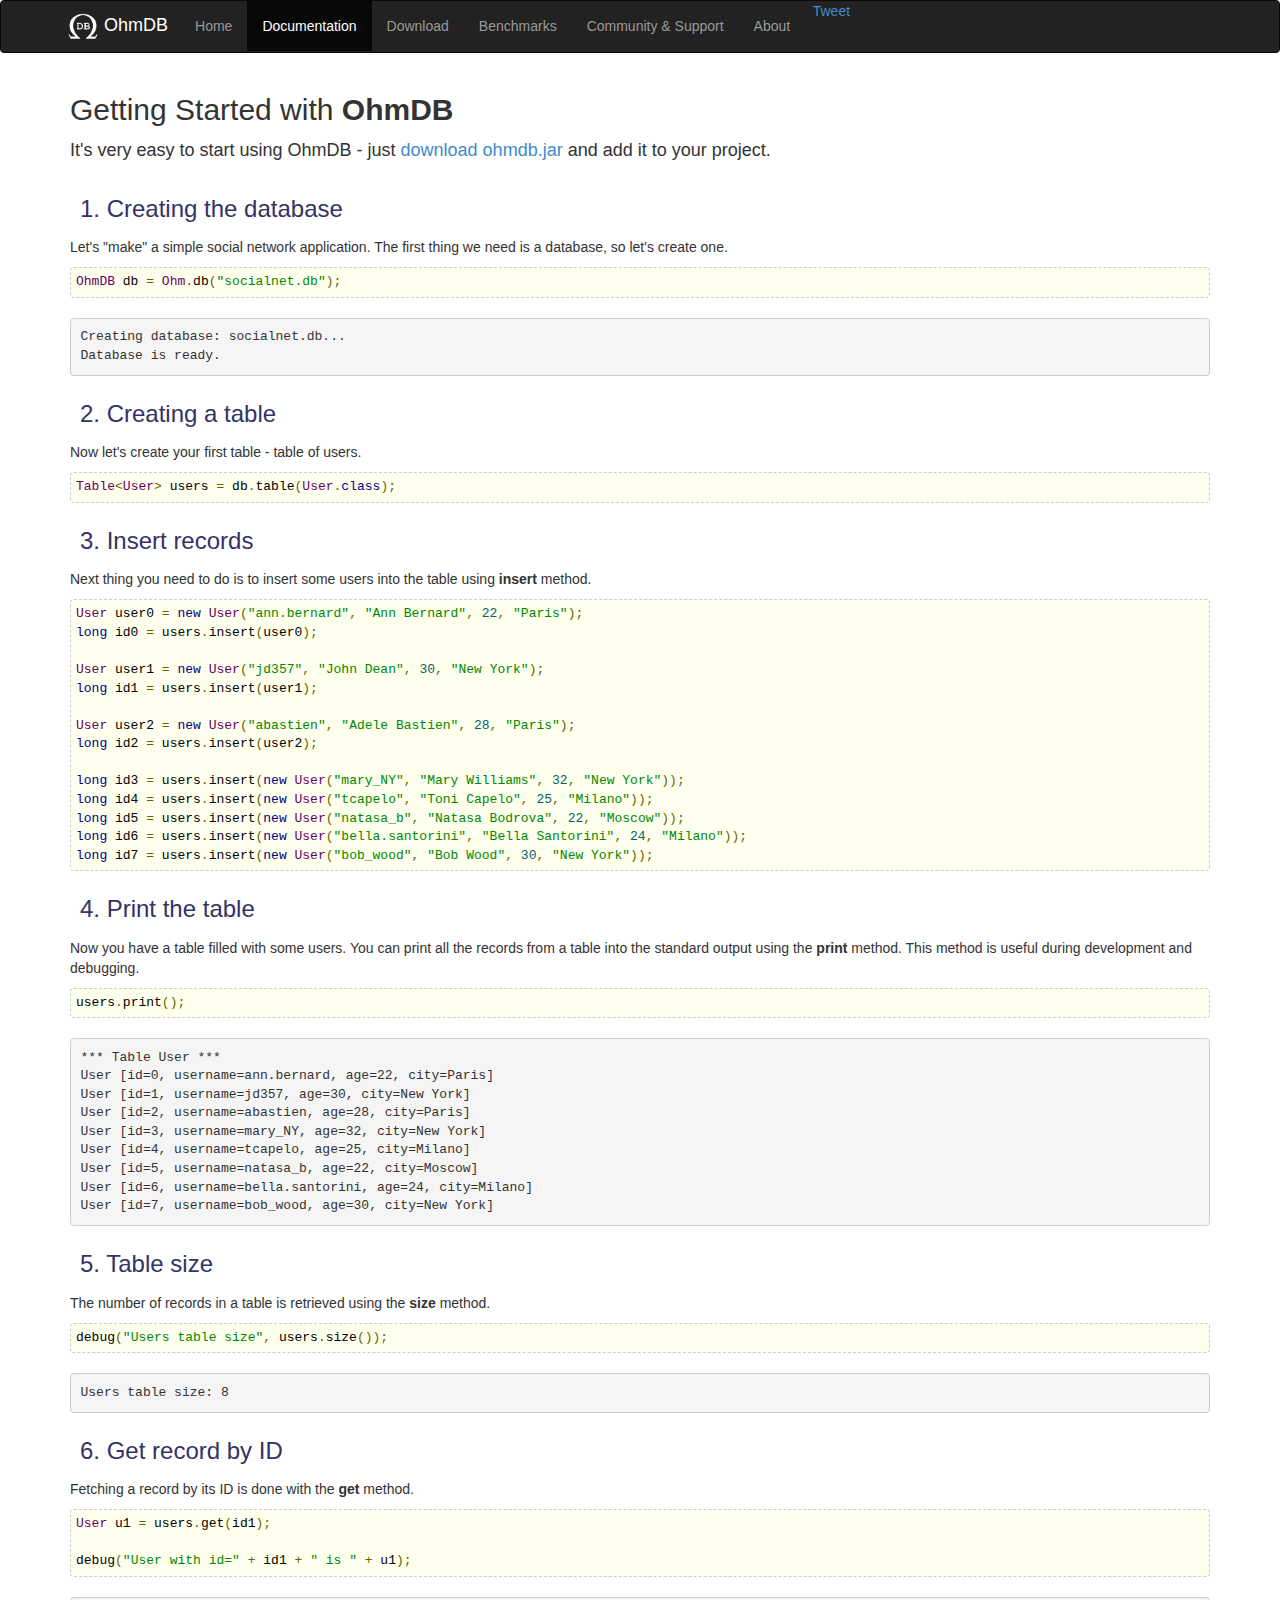
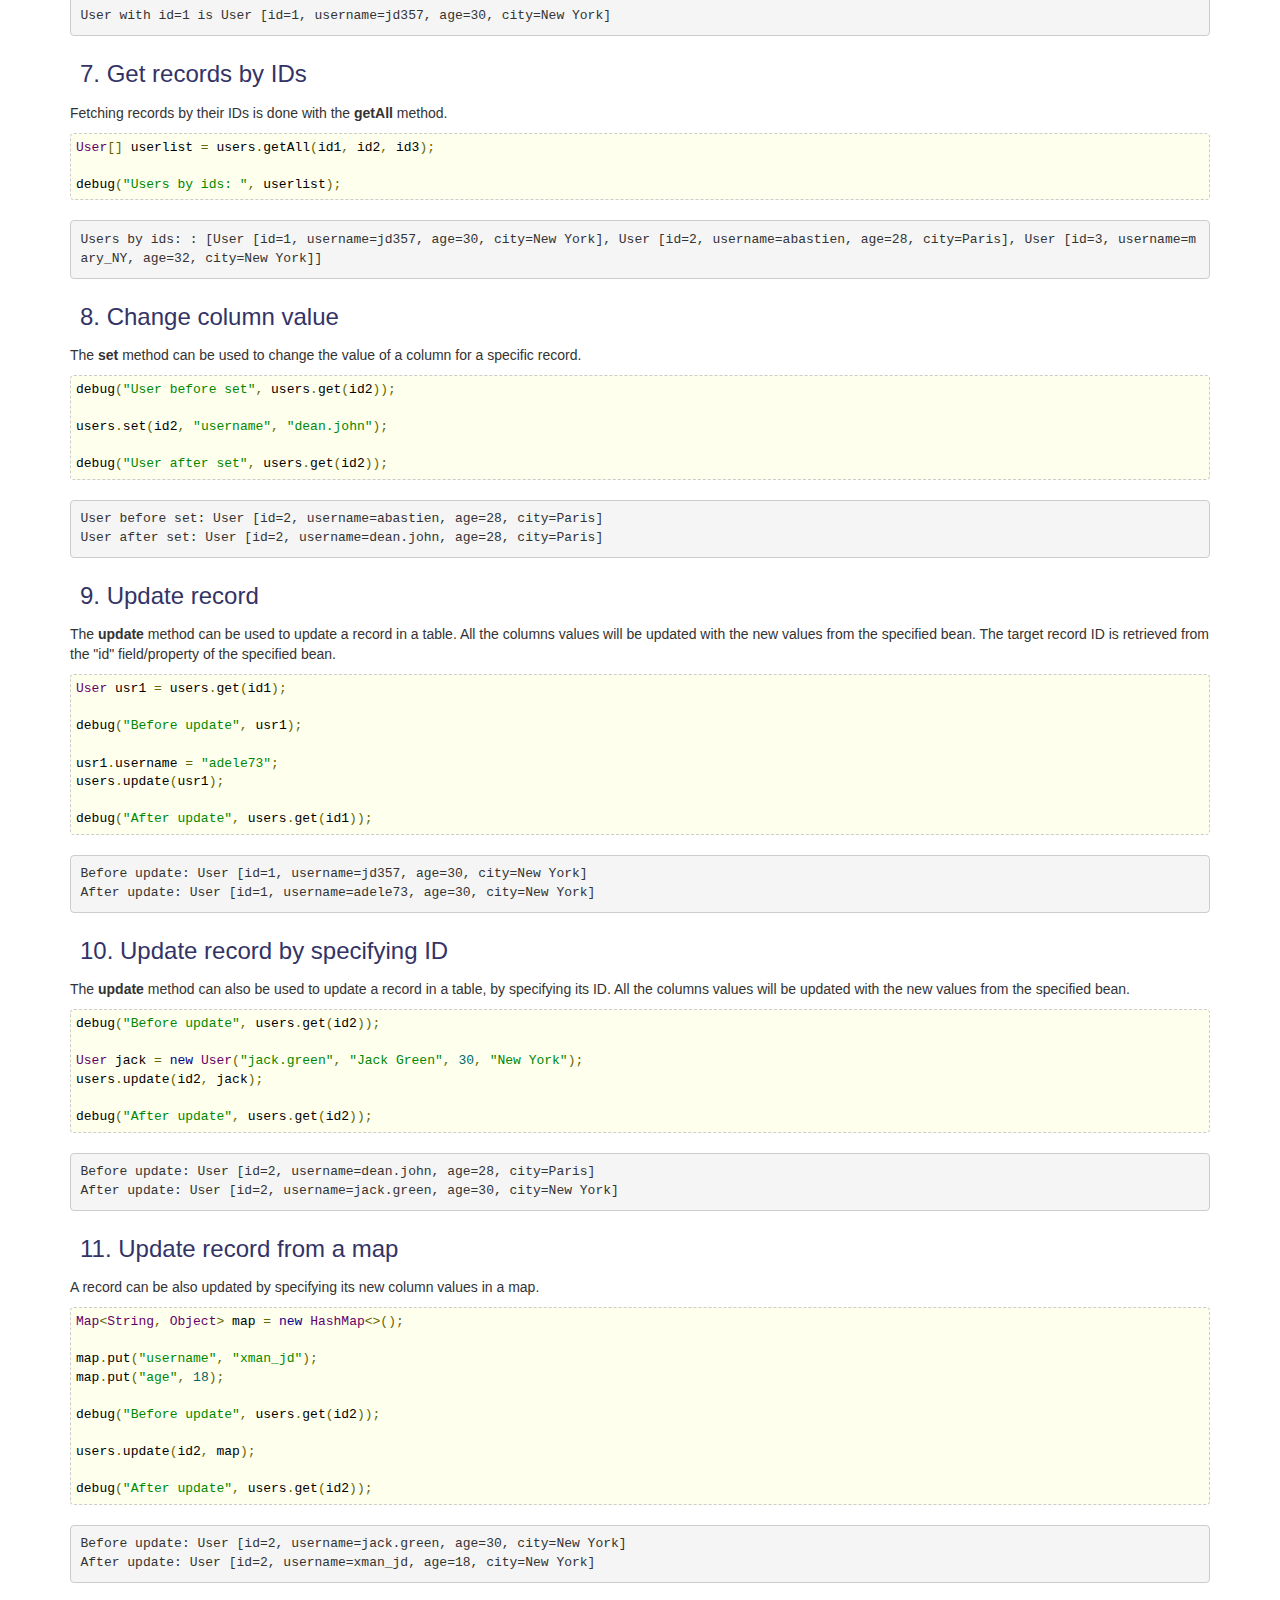
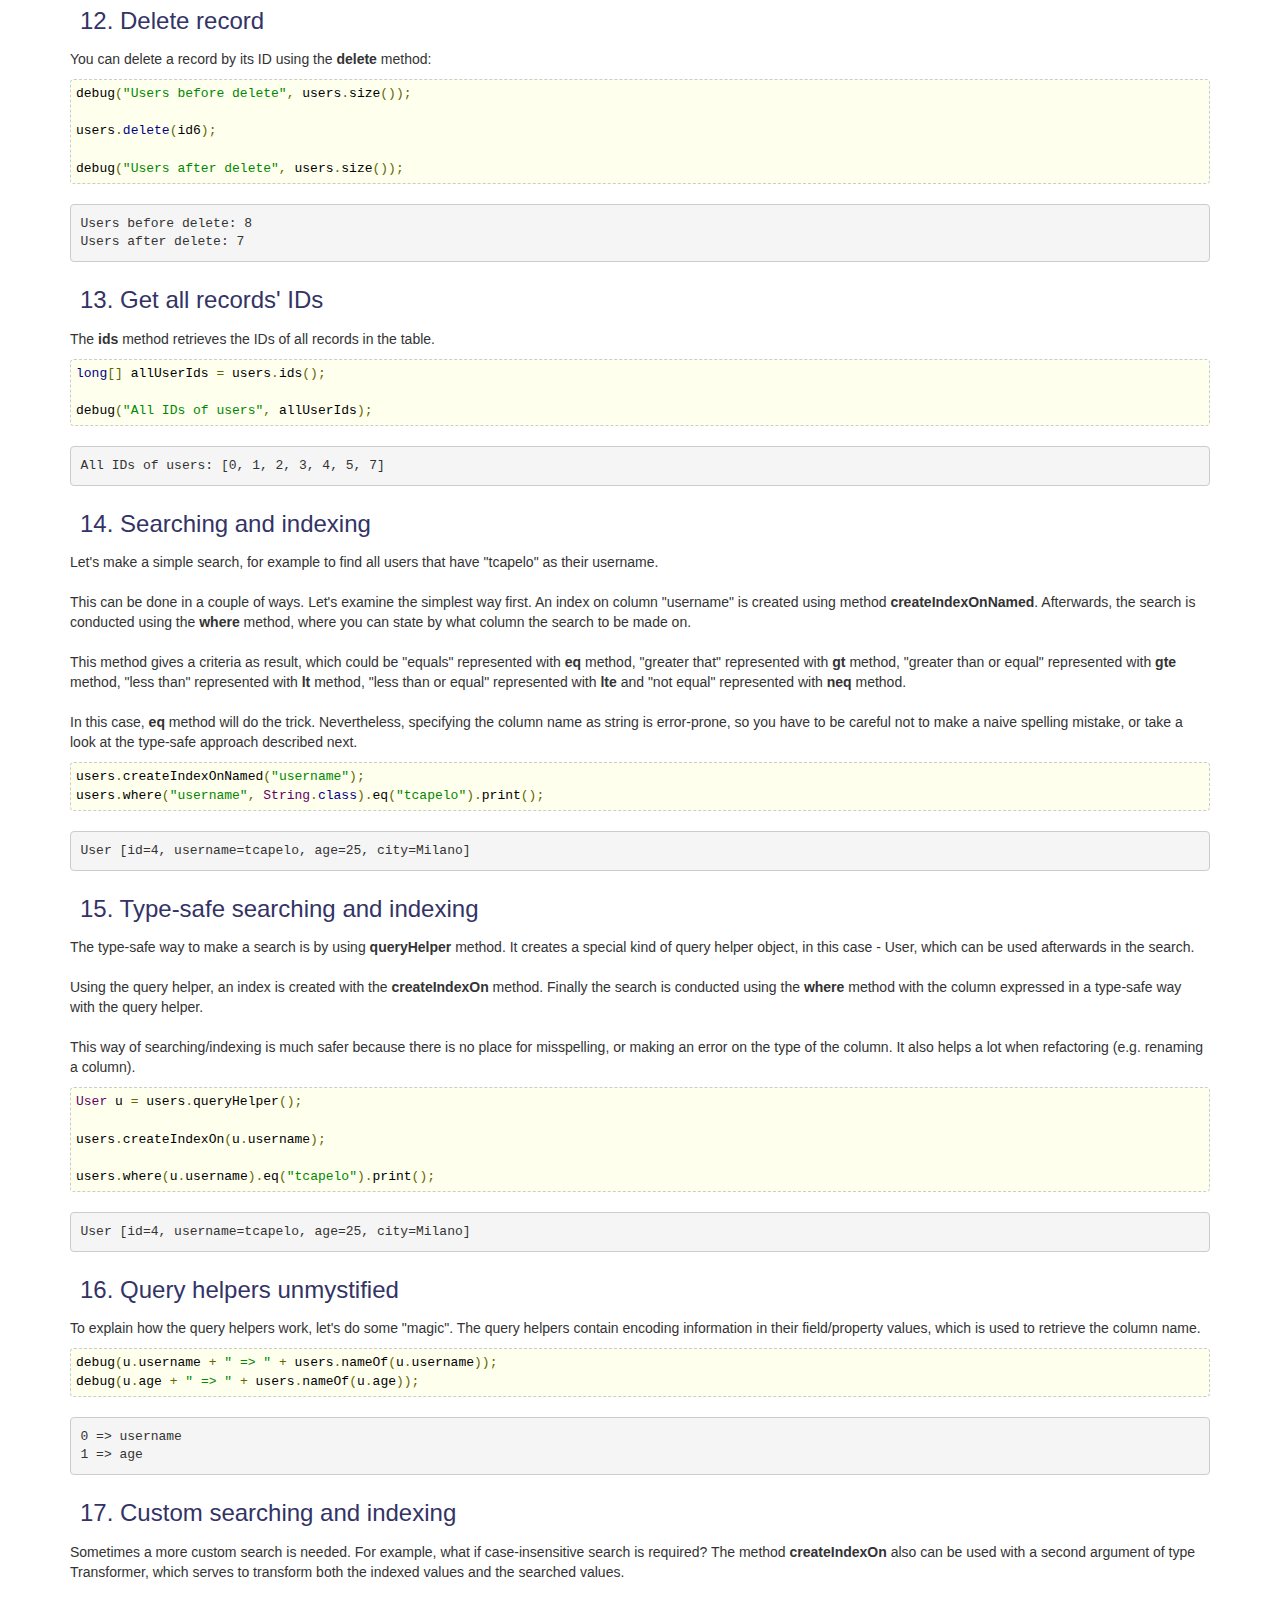
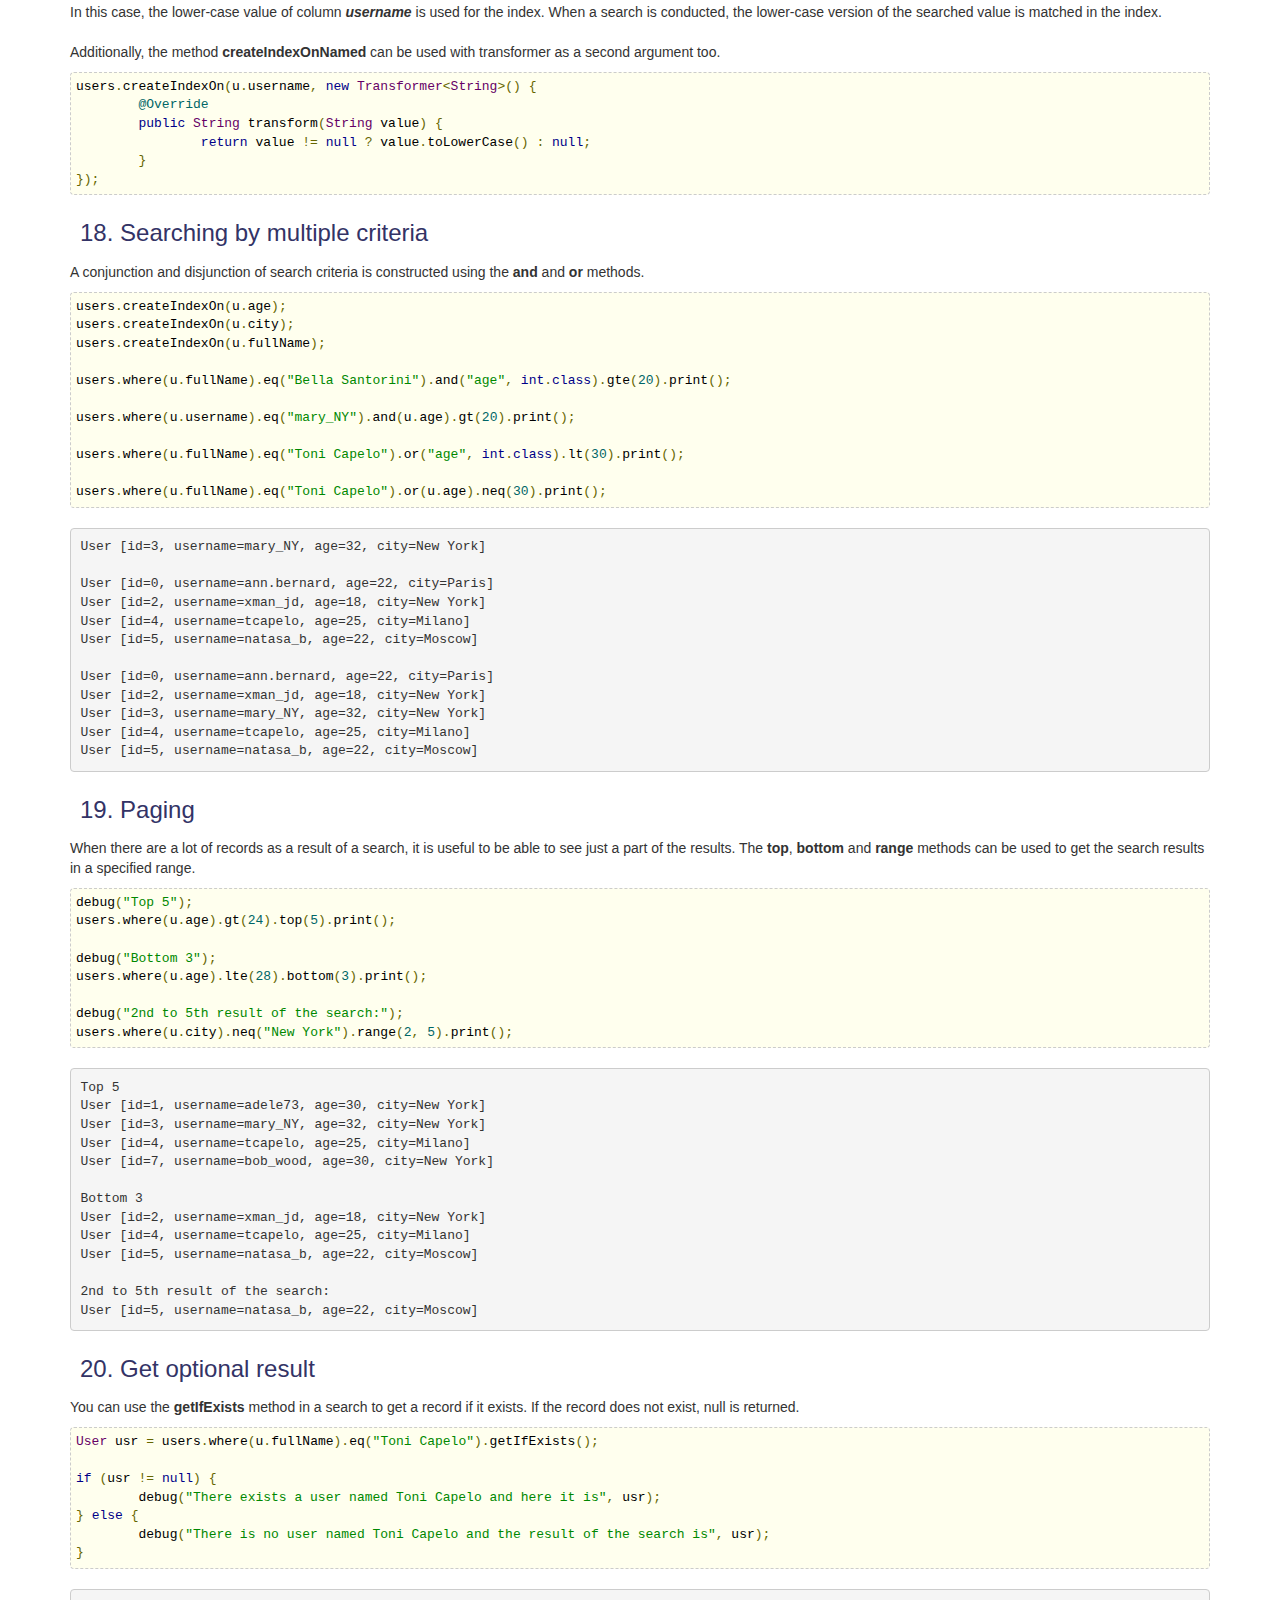
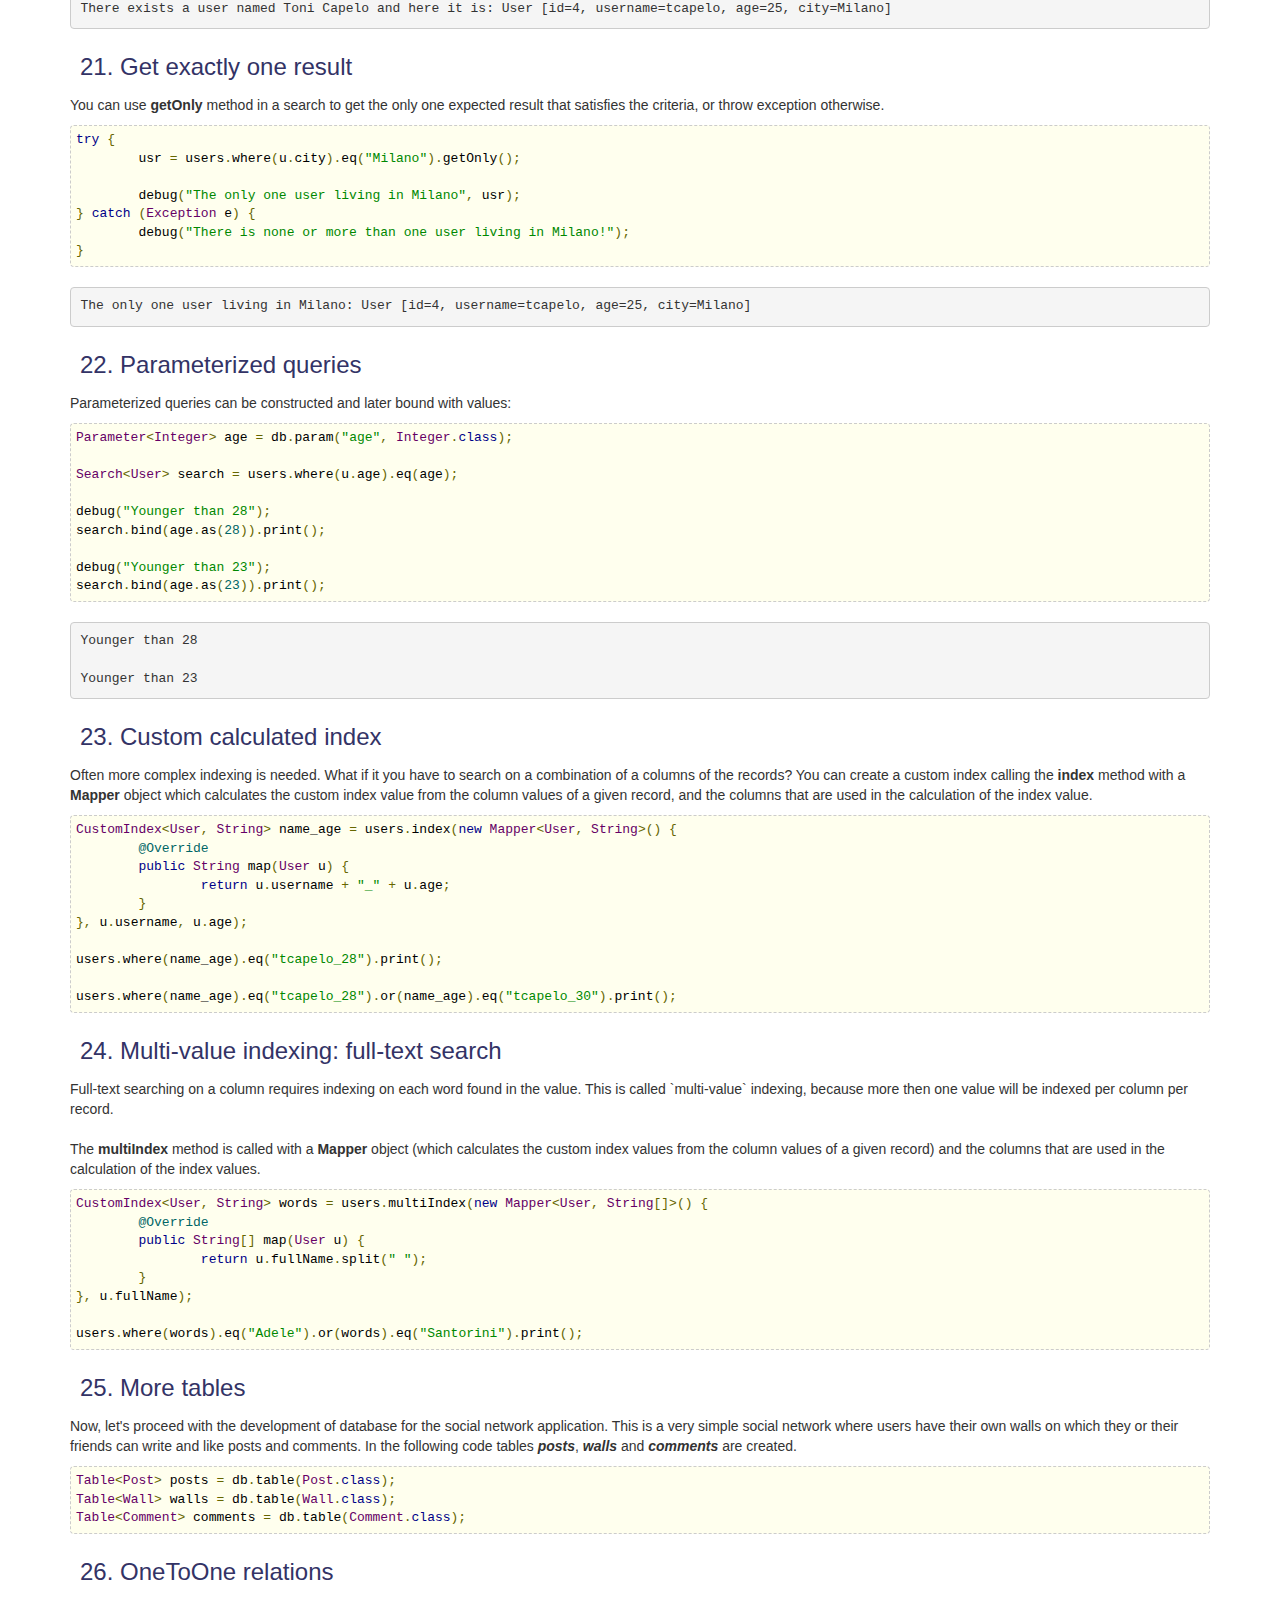
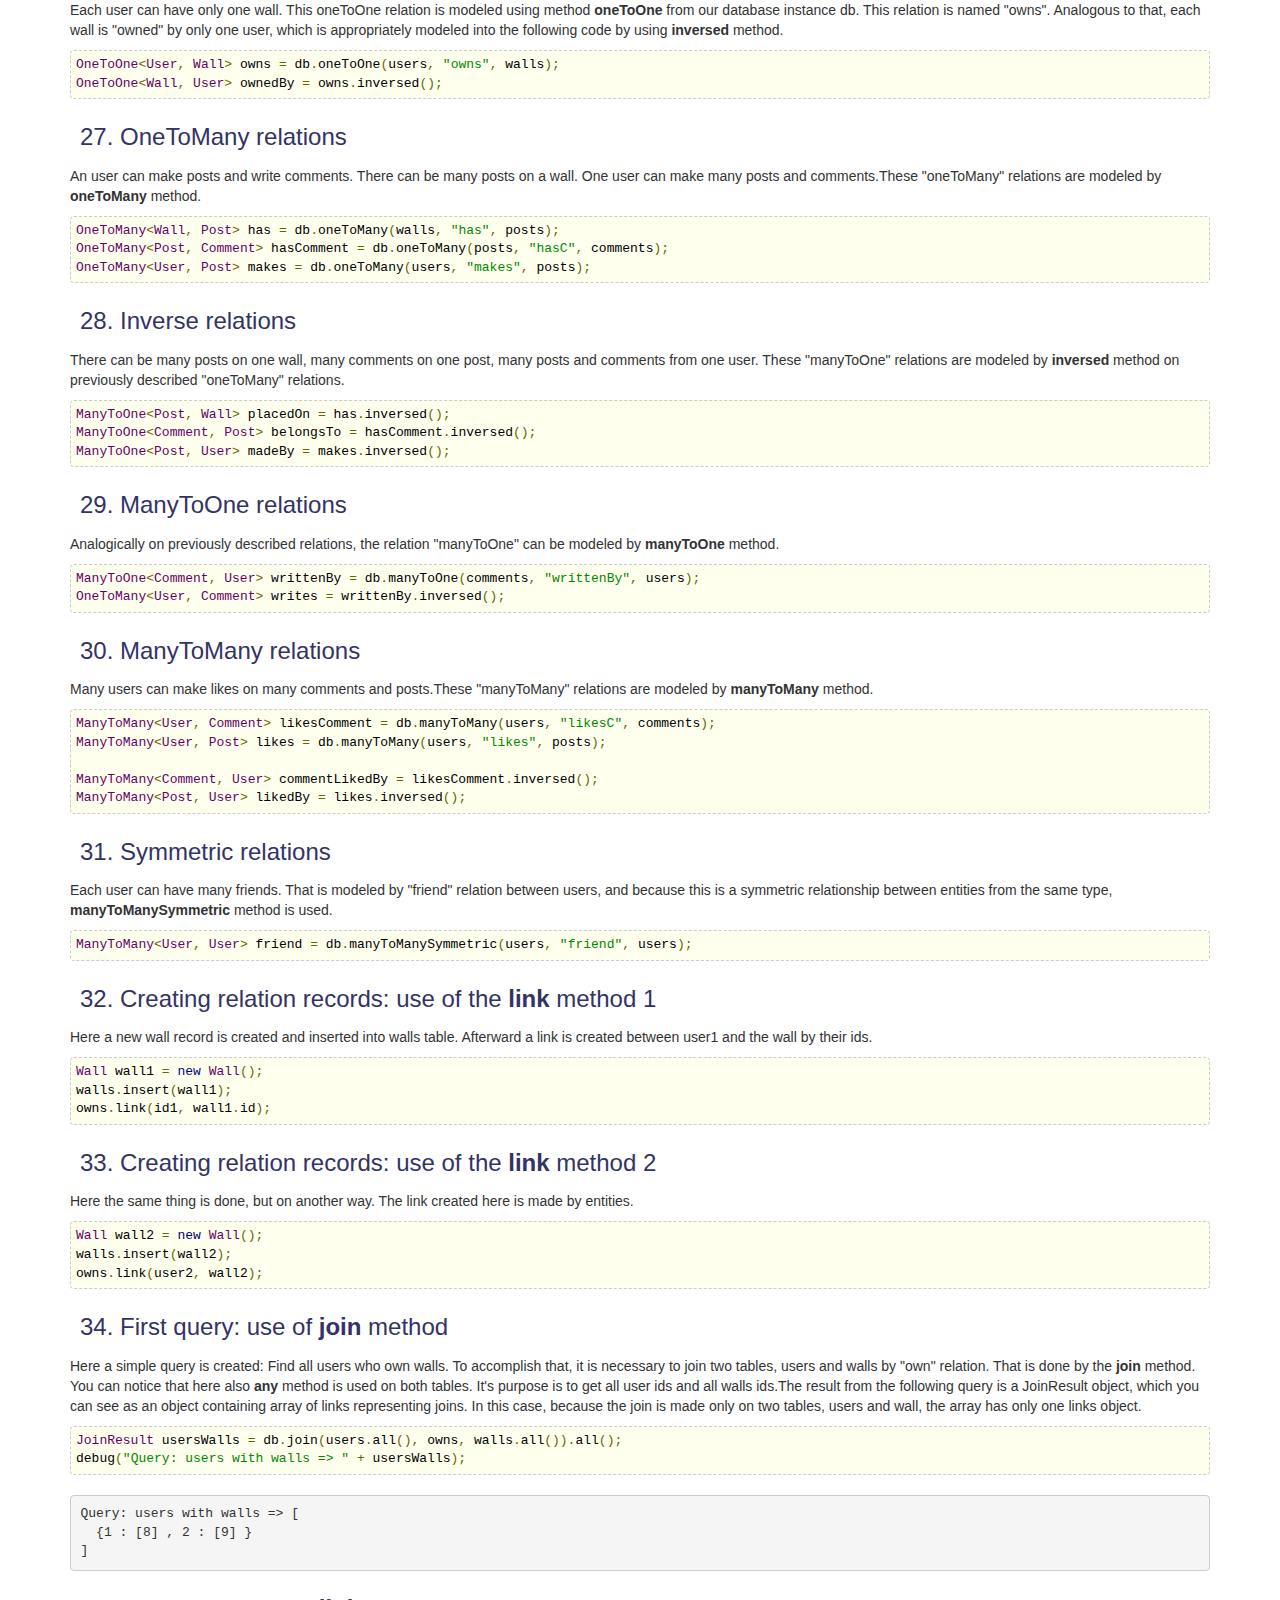
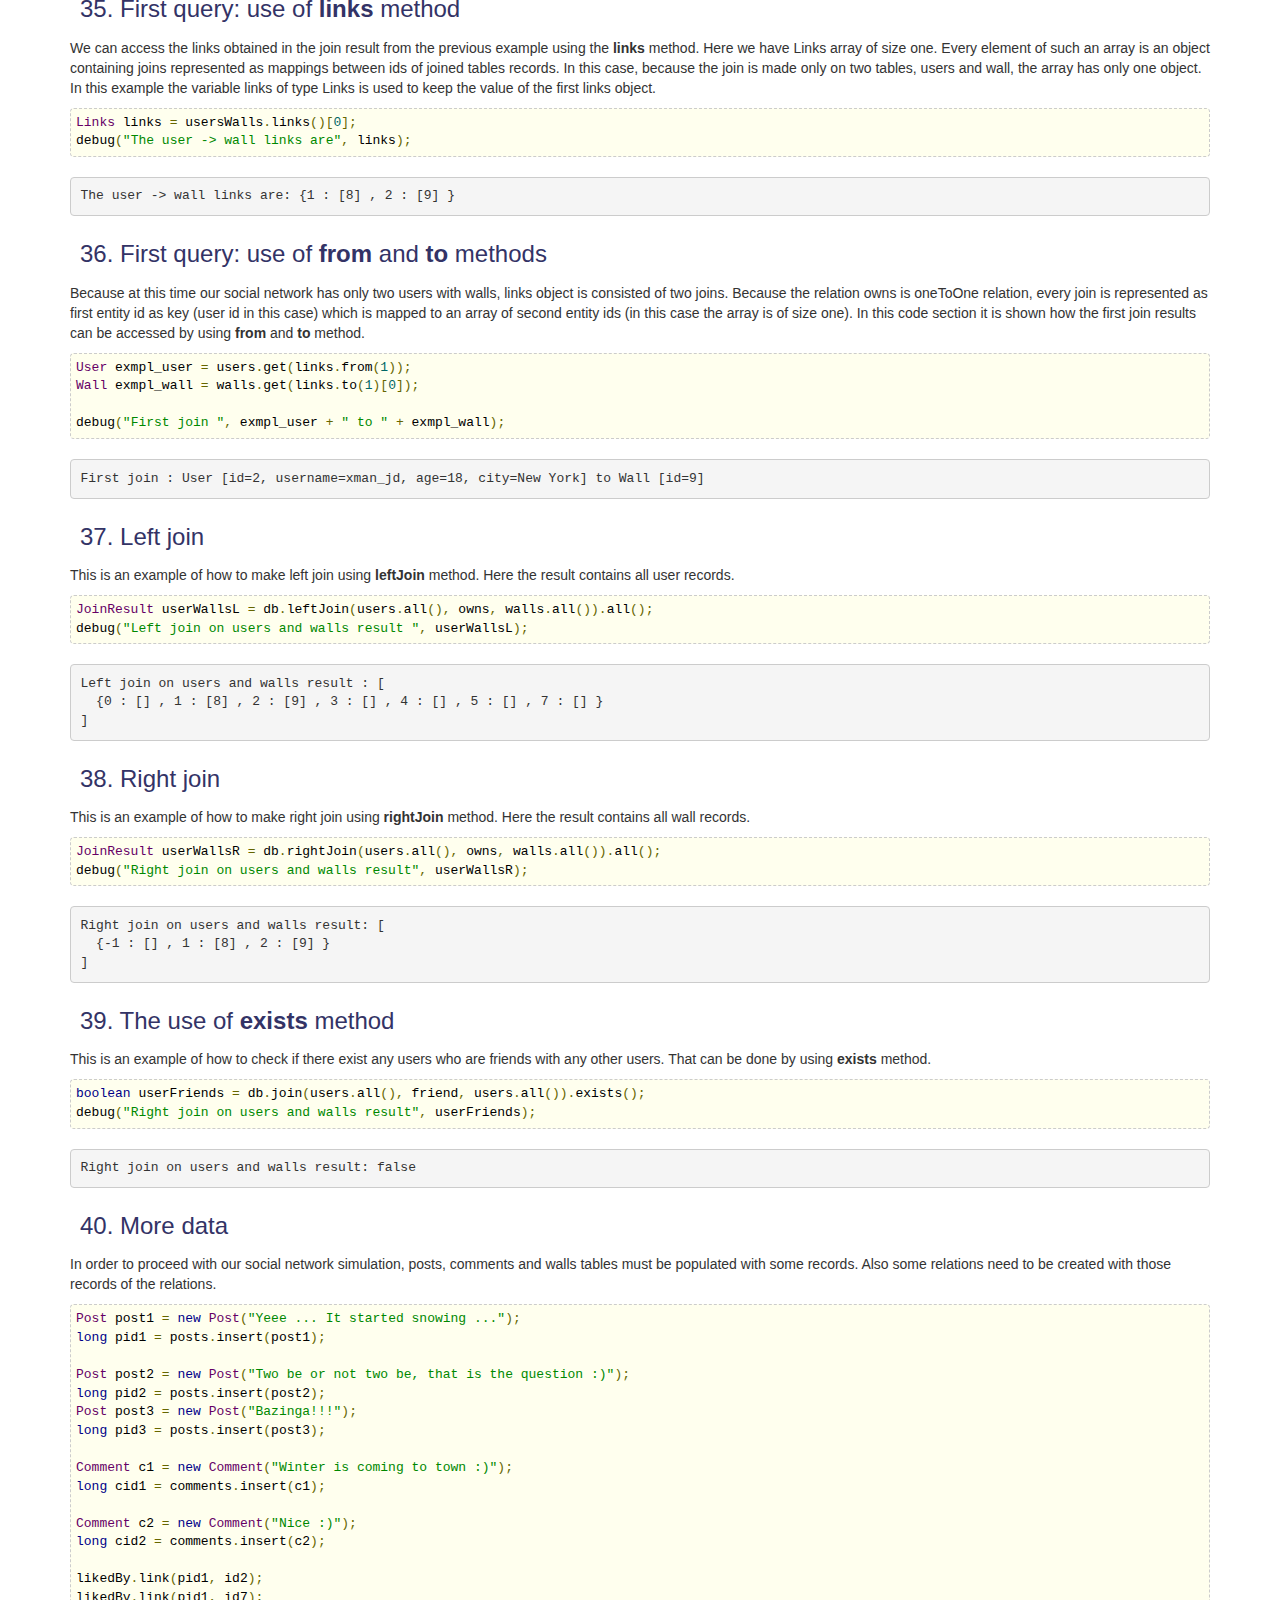
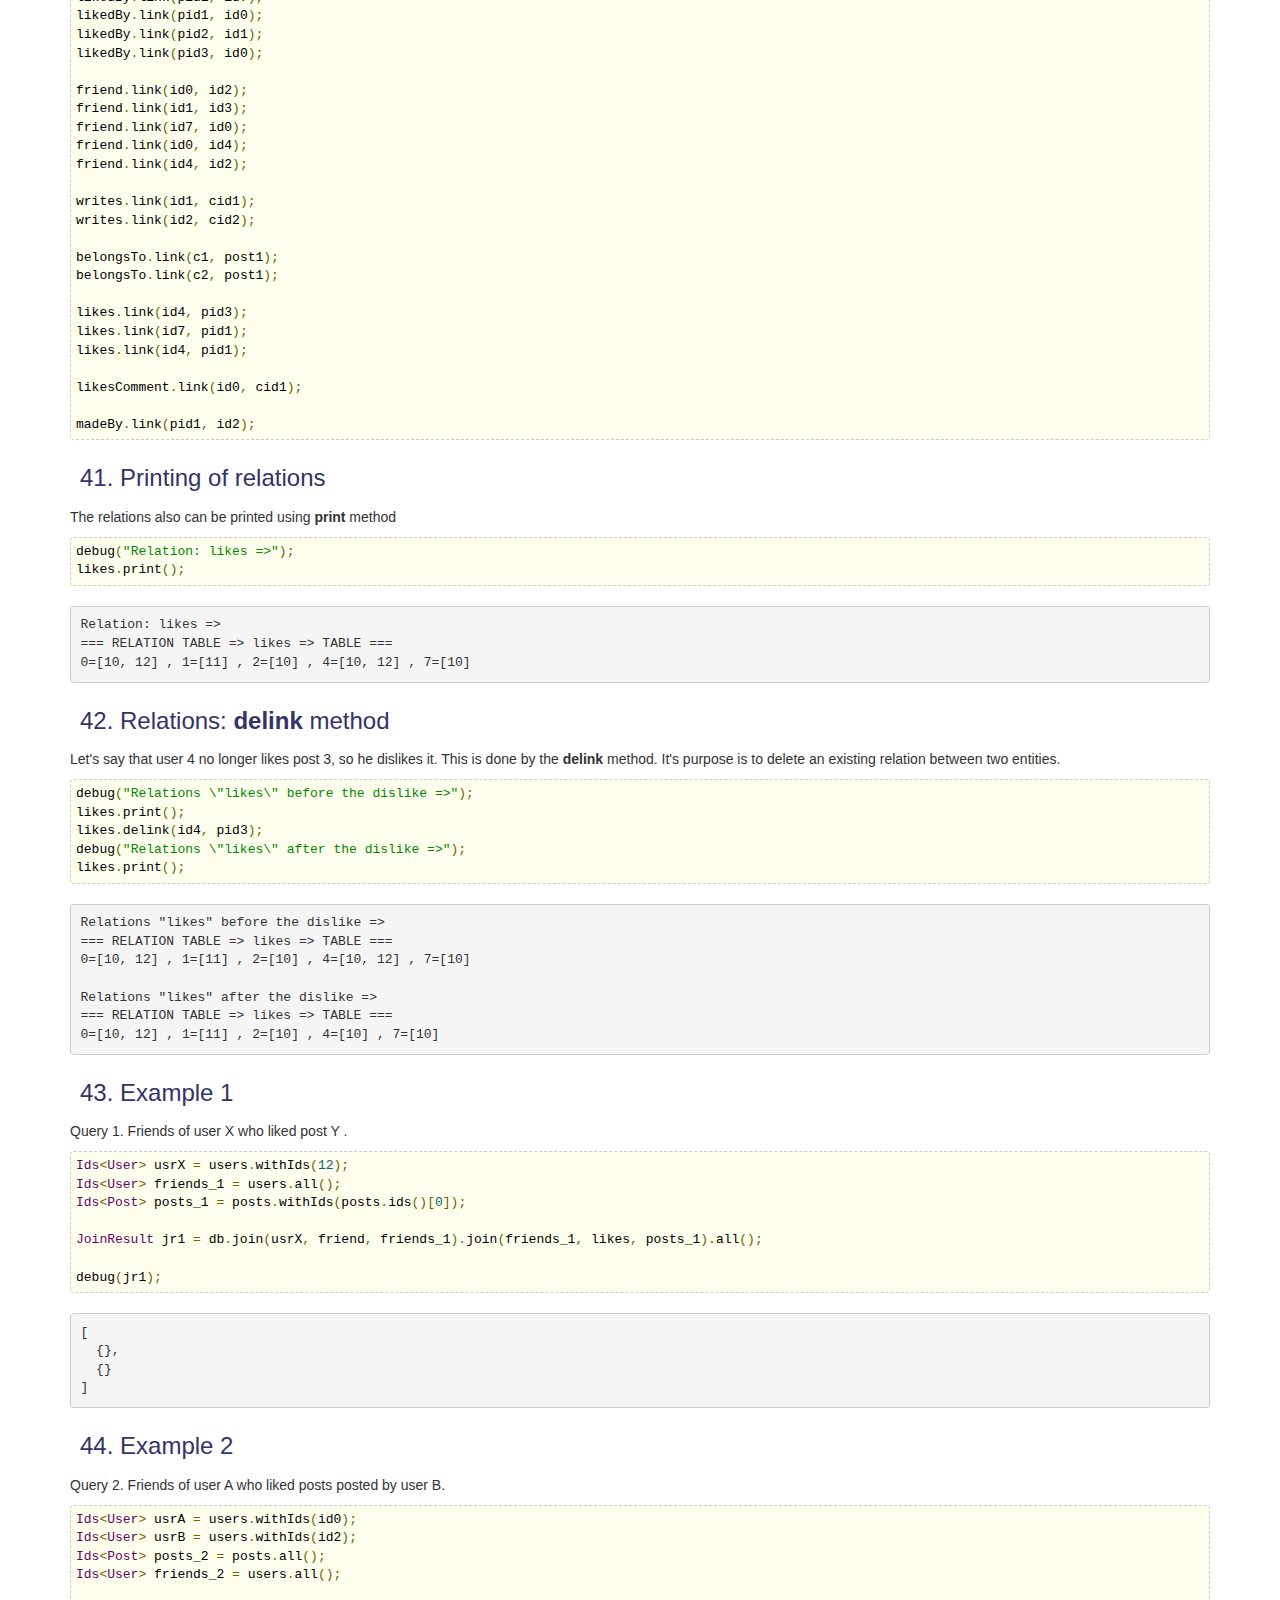
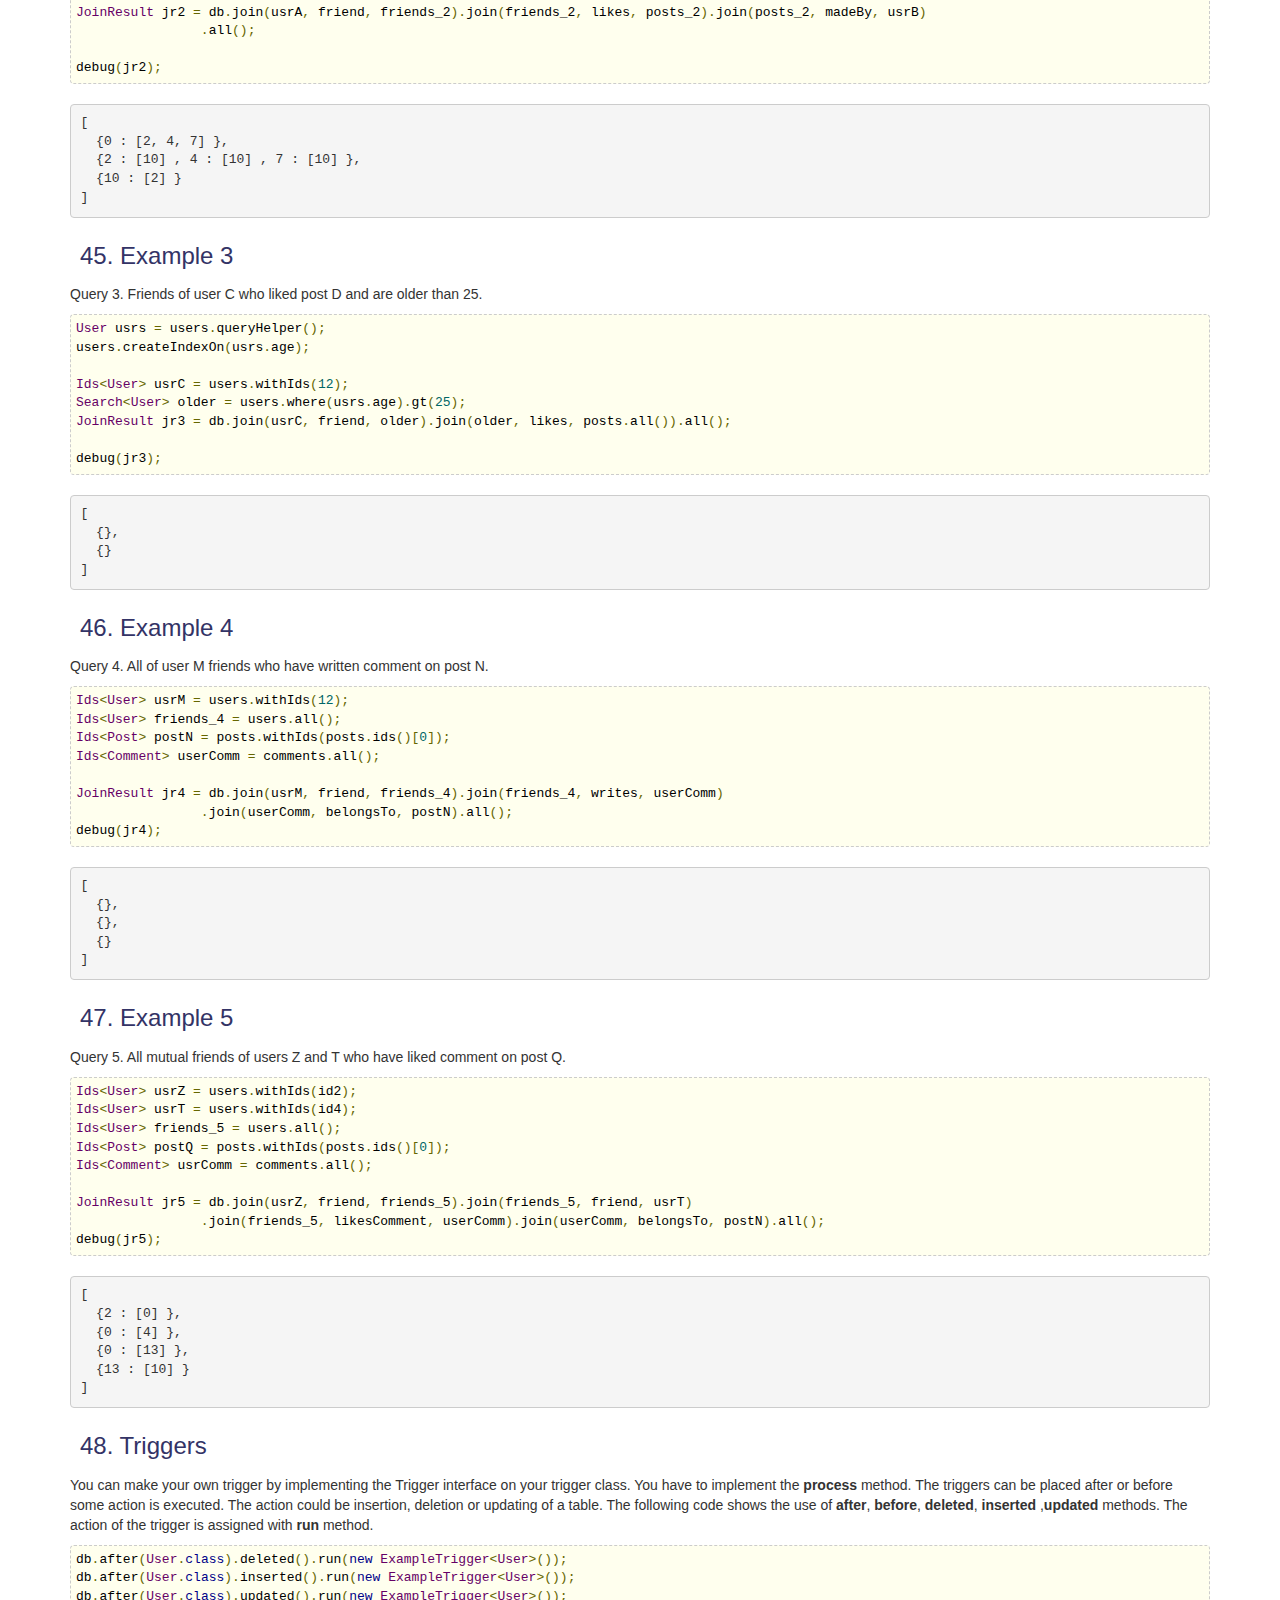
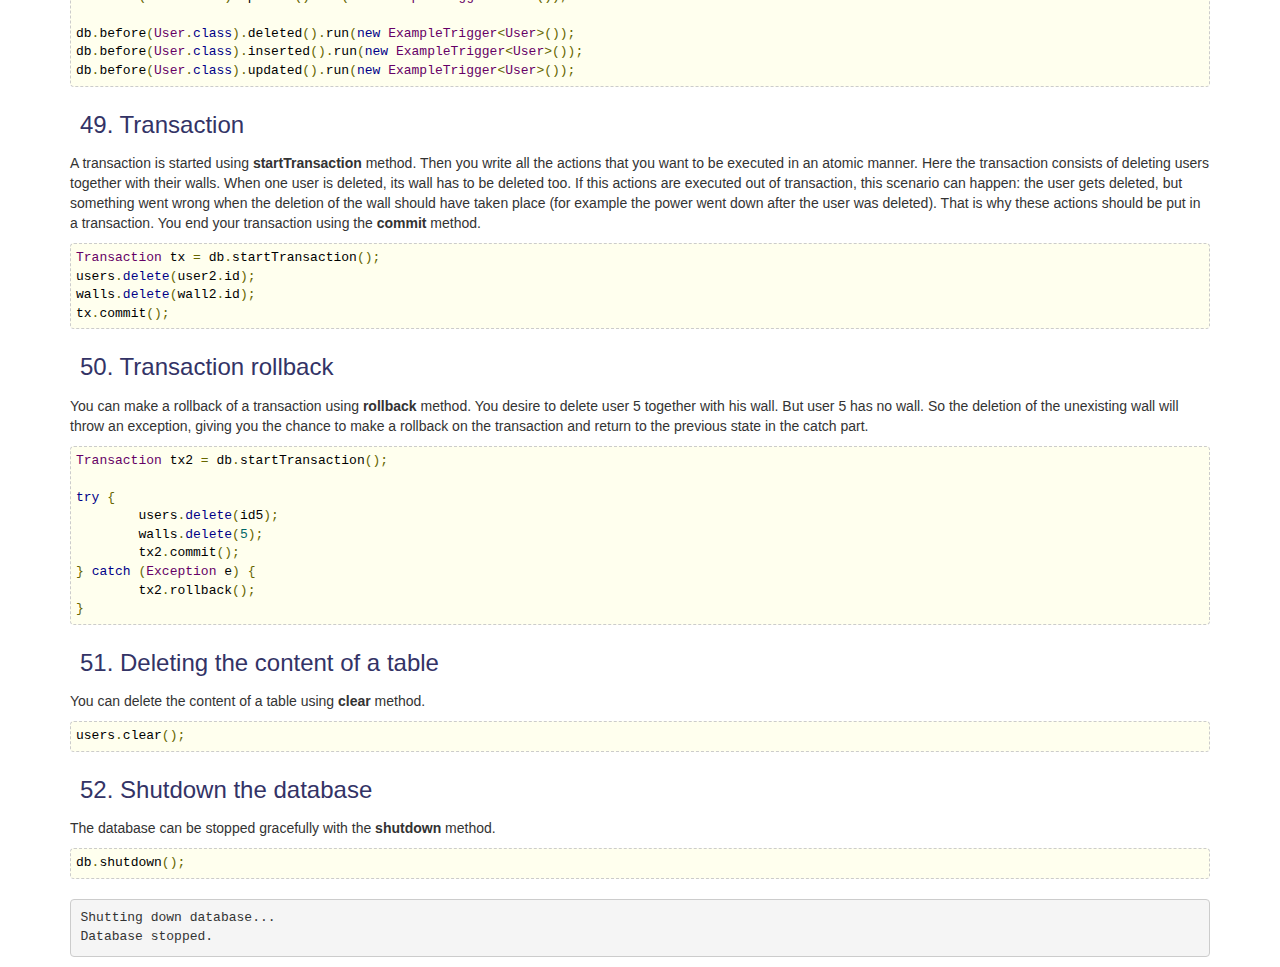
==== documentation.html @ 15402532 "Initial site." ====
<!DOCTYPE html>
<html lang="en">
<head>
<meta http-equiv="content-type" content="text/html; charset=UTF-8">
<meta charset="utf-8">
<title>OhmDB - The Irresistible Database for Java Combining Great RDBMS and NoSQL Features</title>
<meta name="viewport" content="width=device-width, initial-scale=1.0">
<meta name="description" content="">
<meta name="author" content="">

<style>
@import "bootstrap.min.css";

@import "prettify.css";

@import "ohmdb.css";
</style>

<script type="text/javascript" src="prettify.js"></script>
<script src="https://ajax.googleapis.com/ajax/libs/jquery/1.8.2/jquery.min.js"></script>
<script type="text/javascript" charset="utf-8" src="bootstrap3.min.js"></script>
<script type="text/javascript" src="https://apis.google.com/js/plusone.js"></script>
<script type="text/javascript" src="ohmdb.js"></script>
<script src="//platform.linkedin.com/in.js" type="text/javascript">
	lang: en_US
</script>

</head>

<body onload="prettyPrint();">

	<nav class="navbar navbar-inverse" role="navigation">
		<div class="container">
			<div class="navbar-header">
				<a id="title" class="navbar-brand" href="/">
					<img src="ohmdb.png" width="32" />
					<span> OhmDB</span>
				</a>
				<ul class="nav navbar-nav">
					<li>
						<a href="/">Home</a>
					</li>
					<li class="active">
						<a href="documentation.html">Documentation</a>
					</li>
					<li>
						<a href="download.html">Download</a>
					</li>
					<li>
						<a href="benchmarks.html">Benchmarks</a>
					</li>
					<li>
						<a href="community.html">Community &amp; Support</a>
					</li>
					<li>
						<a href="about.html">About</a>
					</li>
				</ul>

				&nbsp;
				<a href="https://twitter.com/share" class="twitter-share-button navbar-btn" data-url="http://www.ohmdb.com"
					data-text="OhmDB - The Irresistible #Database for #Java Combining Great #RDBMS and #NoSQL Features"
					data-size="small"
				>Tweet</a>
				<span class="g-plusone" data-size="medium"></span>
				<script type="IN/Share" data-url="http://www.ohmdb.com" data-counter="right"></script>

			</div>
		</div>
	</nav>
	<div class="container">

		<div class="row">

			<div class="col-md-12">
				<h2 id="tut_subtitle">
					Getting Started with
					<span class="ohmdb">OhmDB</span>
				</h2>
			</div>

		</div>

		<div class="row">
			<div class="col-md-12">
				<h4>
					It's very easy to start using OhmDB - just
					<a href="download.html">download ohmdb.jar</a>
					and add it to your project.
				</h4>
			</div>
		</div>

		<div class="row">
			<div class="col-md-12">
			
<h3 class="tut_title">1. Creating the database</h3>
<p><span class="tut_desc">Let's "make" a simple social network application. The first thing we need is a database, so let's create one.</span></p>
<pre class="prettyprint eg_code lang-java">
OhmDB db = Ohm.db(&quot;socialnet.db&quot;);
</pre>
<pre>Creating database: socialnet.db...
Database is ready.</pre>

<h3 class="tut_title">2. Creating a table</h3>
<p><span class="tut_desc">Now let's create your first table - table of users.</span></p>
<pre class="prettyprint eg_code lang-java">
Table&lt;User&gt; users = db.table(User.class);
</pre>


<h3 class="tut_title">3. Insert records</h3>
<p><span class="tut_desc">Next thing you need to do is to insert some users into the table using <span class="methodref">insert</span> method.</span></p>
<pre class="prettyprint eg_code lang-java">
User user0 = new User(&quot;ann.bernard&quot;, &quot;Ann Bernard&quot;, 22, &quot;Paris&quot;);
long id0 = users.insert(user0);

User user1 = new User(&quot;jd357&quot;, &quot;John Dean&quot;, 30, &quot;New York&quot;);
long id1 = users.insert(user1);

User user2 = new User(&quot;abastien&quot;, &quot;Adele Bastien&quot;, 28, &quot;Paris&quot;);
long id2 = users.insert(user2);

long id3 = users.insert(new User(&quot;mary_NY&quot;, &quot;Mary Williams&quot;, 32, &quot;New York&quot;));
long id4 = users.insert(new User(&quot;tcapelo&quot;, &quot;Toni Capelo&quot;, 25, &quot;Milano&quot;));
long id5 = users.insert(new User(&quot;natasa_b&quot;, &quot;Natasa Bodrova&quot;, 22, &quot;Moscow&quot;));
long id6 = users.insert(new User(&quot;bella.santorini&quot;, &quot;Bella Santorini&quot;, 24, &quot;Milano&quot;));
long id7 = users.insert(new User(&quot;bob_wood&quot;, &quot;Bob Wood&quot;, 30, &quot;New York&quot;));
</pre>


<h3 class="tut_title">4. Print the table</h3>
<p><span class="tut_desc">Now you have a table filled with some users. You can print all the records from a table into the standard output using the <span class="methodref">print</span> method. This method is useful during development and debugging.</span></p>
<pre class="prettyprint eg_code lang-java">
users.print();
</pre>
<pre>*** Table User ***
User [id=0, username=ann.bernard, age=22, city=Paris]
User [id=1, username=jd357, age=30, city=New York]
User [id=2, username=abastien, age=28, city=Paris]
User [id=3, username=mary_NY, age=32, city=New York]
User [id=4, username=tcapelo, age=25, city=Milano]
User [id=5, username=natasa_b, age=22, city=Moscow]
User [id=6, username=bella.santorini, age=24, city=Milano]
User [id=7, username=bob_wood, age=30, city=New York]</pre>

<h3 class="tut_title">5. Table size</h3>
<p><span class="tut_desc">The number of records in a table is retrieved using the <span class="methodref">size</span> method.</span></p>
<pre class="prettyprint eg_code lang-java">
debug(&quot;Users table size&quot;, users.size());
</pre>
<pre>Users table size: 8</pre>

<h3 class="tut_title">6. Get record by ID</h3>
<p><span class="tut_desc">Fetching a record by its ID is done with the <span class="methodref">get</span> method.</span></p>
<pre class="prettyprint eg_code lang-java">
User u1 = users.get(id1);

debug(&quot;User with id=&quot; + id1 + &quot; is &quot; + u1);
</pre>
<pre>User with id=1 is User [id=1, username=jd357, age=30, city=New York]</pre>

<h3 class="tut_title">7. Get records by IDs</h3>
<p><span class="tut_desc">Fetching records by their IDs is done with the <span class="methodref">getAll</span> method.</span></p>
<pre class="prettyprint eg_code lang-java">
User[] userlist = users.getAll(id1, id2, id3);

debug(&quot;Users by ids: &quot;, userlist);
</pre>
<pre>Users by ids: : [User [id=1, username=jd357, age=30, city=New York], User [id=2, username=abastien, age=28, city=Paris], User [id=3, username=mary_NY, age=32, city=New York]]</pre>

<h3 class="tut_title">8. Change column value</h3>
<p><span class="tut_desc">The <span class="methodref">set</span> method can be used to change the value of a column for a specific record.</span></p>
<pre class="prettyprint eg_code lang-java">
debug(&quot;User before set&quot;, users.get(id2));

users.set(id2, &quot;username&quot;, &quot;dean.john&quot;);

debug(&quot;User after set&quot;, users.get(id2));
</pre>
<pre>User before set: User [id=2, username=abastien, age=28, city=Paris]
User after set: User [id=2, username=dean.john, age=28, city=Paris]</pre>

<h3 class="tut_title">9. Update record</h3>
<p><span class="tut_desc">The <span class="methodref">update</span> method can be used to update a record in a table. All the columns values will be updated with the new values from the specified bean. The target record ID is retrieved from the "id" field/property of the specified bean.</span></p>
<pre class="prettyprint eg_code lang-java">
User usr1 = users.get(id1);

debug(&quot;Before update&quot;, usr1);

usr1.username = &quot;adele73&quot;;
users.update(usr1);

debug(&quot;After update&quot;, users.get(id1));
</pre>
<pre>Before update: User [id=1, username=jd357, age=30, city=New York]
After update: User [id=1, username=adele73, age=30, city=New York]</pre>

<h3 class="tut_title">10. Update record by specifying ID</h3>
<p><span class="tut_desc">The <span class="methodref">update</span> method can also be used to update a record in a table, by specifying its ID. All the columns values will be updated with the new values from the specified bean.</span></p>
<pre class="prettyprint eg_code lang-java">
debug(&quot;Before update&quot;, users.get(id2));

User jack = new User(&quot;jack.green&quot;, &quot;Jack Green&quot;, 30, &quot;New York&quot;);
users.update(id2, jack);

debug(&quot;After update&quot;, users.get(id2));
</pre>
<pre>Before update: User [id=2, username=dean.john, age=28, city=Paris]
After update: User [id=2, username=jack.green, age=30, city=New York]</pre>

<h3 class="tut_title">11. Update record from a map</h3>
<p><span class="tut_desc">A record can be also updated by specifying its new column values in a map.</span></p>
<pre class="prettyprint eg_code lang-java">
Map&lt;String, Object&gt; map = new HashMap&lt;&gt;();

map.put(&quot;username&quot;, &quot;xman_jd&quot;);
map.put(&quot;age&quot;, 18);

debug(&quot;Before update&quot;, users.get(id2));

users.update(id2, map);

debug(&quot;After update&quot;, users.get(id2));
</pre>
<pre>Before update: User [id=2, username=jack.green, age=30, city=New York]
After update: User [id=2, username=xman_jd, age=18, city=New York]</pre>

<h3 class="tut_title">12. Delete record</h3>
<p><span class="tut_desc">You can delete a record by its ID using the <span class="methodref">delete</span> method:</span></p>
<pre class="prettyprint eg_code lang-java">
debug(&quot;Users before delete&quot;, users.size());

users.delete(id6);

debug(&quot;Users after delete&quot;, users.size());
</pre>
<pre>Users before delete: 8
Users after delete: 7</pre>

<h3 class="tut_title">13. Get all records' IDs</h3>
<p><span class="tut_desc">The <span class="methodref">ids</span> method retrieves the IDs of all records in the table.</span></p>
<pre class="prettyprint eg_code lang-java">
long[] allUserIds = users.ids();

debug(&quot;All IDs of users&quot;, allUserIds);
</pre>
<pre>All IDs of users: [0, 1, 2, 3, 4, 5, 7]</pre>

<h3 class="tut_title">14. Searching and indexing</h3>
<p><span class="tut_desc">Let's make a simple search, for example to find all users that have "tcapelo" as their username.<br/><br/> This can be done in a couple of ways. Let's examine the simplest way first. An index on column "username" is created using method <span class="methodref">createIndexOnNamed</span>. Afterwards, the search is conducted using the <span class="methodref">where</span> method, where you can state by what column the search to be made on.<br/><br/> This method gives a criteria as result, which could be "equals" represented with <span class="methodref">eq</span> method, "greater that" represented with <span class="methodref">gt</span> method, "greater than or equal" represented with <span class="methodref">gte</span> method, "less than" represented with <span class="methodref">lt</span> method, "less than or equal" represented with <span class="methodref">lte</span> and "not equal" represented with <span class="methodref">neq</span> method.<br/><br/> In this case, <span class="methodref">eq</span> method will do the trick. Nevertheless, specifying the column name as string is error-prone, so you have to be careful not to make a naive spelling mistake, or take a look at the type-safe approach described next.</span></p>
<pre class="prettyprint eg_code lang-java">
users.createIndexOnNamed(&quot;username&quot;);
users.where(&quot;username&quot;, String.class).eq(&quot;tcapelo&quot;).print();
</pre>
<pre>User [id=4, username=tcapelo, age=25, city=Milano]</pre>

<h3 class="tut_title">15. Type-safe searching and indexing</h3>
<p><span class="tut_desc">The type-safe way to make a search is by using <span class="methodref">queryHelper</span> method. It creates a special kind of query helper object, in this case - User, which can be used afterwards in the search.<br/><br/> Using the query helper, an index is created with the <span class="methodref">createIndexOn</span> method. Finally the search is conducted using the <span class="methodref">where</span> method with the column expressed in a type-safe way with the query helper.<br/><br/> This way of searching/indexing is much safer because there is no place for misspelling, or making an error on the type of the column. It also helps a lot when refactoring (e.g. renaming a column).</span></p>
<pre class="prettyprint eg_code lang-java">
User u = users.queryHelper();

users.createIndexOn(u.username);

users.where(u.username).eq(&quot;tcapelo&quot;).print();
</pre>
<pre>User [id=4, username=tcapelo, age=25, city=Milano]</pre>

<h3 class="tut_title">16. Query helpers unmystified</h3>
<p><span class="tut_desc">To explain how the query helpers work, let's do some "magic". The query helpers contain encoding information in their field/property values, which is used to retrieve the column name.</span></p>
<pre class="prettyprint eg_code lang-java">
debug(u.username + &quot; =&gt; &quot; + users.nameOf(u.username));
debug(u.age + &quot; =&gt; &quot; + users.nameOf(u.age));
</pre>
<pre>0 => username
1 => age</pre>

<h3 class="tut_title">17. Custom searching and indexing</h3>
<p><span class="tut_desc">Sometimes a more custom search is needed. For example, what if case-insensitive search is required? The method <span class="methodref">createIndexOn</span> also can be used with a second argument of type Transformer, which serves to transform both the indexed values and the searched values.<br/><br/> In this case, the lower-case value of column <span class="named">username</span> is used for the index. When a search is conducted, the lower-case version of the searched value is matched in the index.<br/><br/> Additionally, the method <span class="methodref">createIndexOnNamed</span> can be used with transformer as a second argument too.</span></p>
<pre class="prettyprint eg_code lang-java">
users.createIndexOn(u.username, new Transformer&lt;String&gt;() {
	@Override
	public String transform(String value) {
		return value != null ? value.toLowerCase() : null;
	}
});
</pre>


<h3 class="tut_title">18. Searching by multiple criteria</h3>
<p><span class="tut_desc">A conjunction and disjunction of search criteria is constructed using the <span class="methodref">and</span> and <span class="methodref">or</span> methods.</span></p>
<pre class="prettyprint eg_code lang-java">
users.createIndexOn(u.age);
users.createIndexOn(u.city);
users.createIndexOn(u.fullName);

users.where(u.fullName).eq(&quot;Bella Santorini&quot;).and(&quot;age&quot;, int.class).gte(20).print();

users.where(u.username).eq(&quot;mary_NY&quot;).and(u.age).gt(20).print();

users.where(u.fullName).eq(&quot;Toni Capelo&quot;).or(&quot;age&quot;, int.class).lt(30).print();

users.where(u.fullName).eq(&quot;Toni Capelo&quot;).or(u.age).neq(30).print();
</pre>
<pre>User [id=3, username=mary_NY, age=32, city=New York]

User [id=0, username=ann.bernard, age=22, city=Paris]
User [id=2, username=xman_jd, age=18, city=New York]
User [id=4, username=tcapelo, age=25, city=Milano]
User [id=5, username=natasa_b, age=22, city=Moscow]

User [id=0, username=ann.bernard, age=22, city=Paris]
User [id=2, username=xman_jd, age=18, city=New York]
User [id=3, username=mary_NY, age=32, city=New York]
User [id=4, username=tcapelo, age=25, city=Milano]
User [id=5, username=natasa_b, age=22, city=Moscow]</pre>

<h3 class="tut_title">19. Paging</h3>
<p><span class="tut_desc">When there are a lot of records as a result of a search, it is useful to be able to see just a part of the results. The <span class="methodref">top</span>, <span class="methodref">bottom</span> and <span class="methodref">range</span> methods can be used to get the search results in a specified range.</span></p>
<pre class="prettyprint eg_code lang-java">
debug(&quot;Top 5&quot;);
users.where(u.age).gt(24).top(5).print();

debug(&quot;Bottom 3&quot;);
users.where(u.age).lte(28).bottom(3).print();

debug(&quot;2nd to 5th result of the search:&quot;);
users.where(u.city).neq(&quot;New York&quot;).range(2, 5).print();
</pre>
<pre>Top 5
User [id=1, username=adele73, age=30, city=New York]
User [id=3, username=mary_NY, age=32, city=New York]
User [id=4, username=tcapelo, age=25, city=Milano]
User [id=7, username=bob_wood, age=30, city=New York]

Bottom 3
User [id=2, username=xman_jd, age=18, city=New York]
User [id=4, username=tcapelo, age=25, city=Milano]
User [id=5, username=natasa_b, age=22, city=Moscow]

2nd to 5th result of the search:
User [id=5, username=natasa_b, age=22, city=Moscow]</pre>

<h3 class="tut_title">20. Get optional result</h3>
<p><span class="tut_desc">You can use the <span class="methodref">getIfExists</span> method in a search to get a record if it exists. If the record does not exist, null is returned.</span></p>
<pre class="prettyprint eg_code lang-java">
User usr = users.where(u.fullName).eq(&quot;Toni Capelo&quot;).getIfExists();

if (usr != null) {
	debug(&quot;There exists a user named Toni Capelo and here it is&quot;, usr);
} else {
	debug(&quot;There is no user named Toni Capelo and the result of the search is&quot;, usr);
}
</pre>
<pre>There exists a user named Toni Capelo and here it is: User [id=4, username=tcapelo, age=25, city=Milano]</pre>

<h3 class="tut_title">21. Get exactly one result</h3>
<p><span class="tut_desc">You can use <span class="methodref">getOnly</span> method in a search to get the only one expected result that satisfies the criteria, or throw exception otherwise.</span></p>
<pre class="prettyprint eg_code lang-java">
try {
	usr = users.where(u.city).eq(&quot;Milano&quot;).getOnly();

	debug(&quot;The only one user living in Milano&quot;, usr);
} catch (Exception e) {
	debug(&quot;There is none or more than one user living in Milano!&quot;);
}
</pre>
<pre>The only one user living in Milano: User [id=4, username=tcapelo, age=25, city=Milano]</pre>

<h3 class="tut_title">22. Parameterized queries</h3>
<p><span class="tut_desc">Parameterized queries can be constructed and later bound with values:</span></p>
<pre class="prettyprint eg_code lang-java">
Parameter&lt;Integer&gt; age = db.param(&quot;age&quot;, Integer.class);

Search&lt;User&gt; search = users.where(u.age).eq(age);

debug(&quot;Younger than 28&quot;);
search.bind(age.as(28)).print();

debug(&quot;Younger than 23&quot;);
search.bind(age.as(23)).print();
</pre>
<pre>Younger than 28

Younger than 23</pre>

<h3 class="tut_title">23. Custom calculated index</h3>
<p><span class="tut_desc">Often more complex indexing is needed. What if it you have to search on a combination of a columns of the records? You can create a custom index calling the <span class="methodref">index</span> method with a <span class="methodref">Mapper</span> object which calculates the custom index value from the column values of a given record, and the columns that are used in the calculation of the index value.</span></p>
<pre class="prettyprint eg_code lang-java">
CustomIndex&lt;User, String&gt; name_age = users.index(new Mapper&lt;User, String&gt;() {
	@Override
	public String map(User u) {
		return u.username + &quot;_&quot; + u.age;
	}
}, u.username, u.age);

users.where(name_age).eq(&quot;tcapelo_28&quot;).print();

users.where(name_age).eq(&quot;tcapelo_28&quot;).or(name_age).eq(&quot;tcapelo_30&quot;).print();
</pre>


<h3 class="tut_title">24. Multi-value indexing: full-text search</h3>
<p><span class="tut_desc">Full-text searching on a column requires indexing on each word found in the value. This is called `multi-value` indexing, because more then one value will be indexed per column per record.<br/><br/> The <span class="methodref">multiIndex</span> method is called with a <span class="methodref">Mapper</span> object (which calculates the custom index values from the column values of a given record) and the columns that are used in the calculation of the index values.</span></p>
<pre class="prettyprint eg_code lang-java">
CustomIndex&lt;User, String&gt; words = users.multiIndex(new Mapper&lt;User, String[]&gt;() {
	@Override
	public String[] map(User u) {
		return u.fullName.split(&quot; &quot;);
	}
}, u.fullName);

users.where(words).eq(&quot;Adele&quot;).or(words).eq(&quot;Santorini&quot;).print();
</pre>


<h3 class="tut_title">25. More tables</h3>
<p><span class="tut_desc">Now, let's proceed with the development of database for the social network application. This is a very simple social network where users have their own walls on which they or their friends can write and like posts and comments. In the following code tables <span class="named">posts</span>, <span class="named">walls</span> and <span class="named">comments</span> are created.</span></p>
<pre class="prettyprint eg_code lang-java">
Table&lt;Post&gt; posts = db.table(Post.class);
Table&lt;Wall&gt; walls = db.table(Wall.class);
Table&lt;Comment&gt; comments = db.table(Comment.class);
</pre>


<h3 class="tut_title">26. OneToOne relations</h3>
<p><span class="tut_desc">Each user can have only one wall. This oneToOne relation is modeled using method <span class="methodref">oneToOne</span> from our database instance db. This relation is named "owns". Analogous to that, each wall is "owned" by only one user, which is appropriately modeled into the following code by using <span class="methodref">inversed</span> method.</span></p>
<pre class="prettyprint eg_code lang-java">
OneToOne&lt;User, Wall&gt; owns = db.oneToOne(users, &quot;owns&quot;, walls);
OneToOne&lt;Wall, User&gt; ownedBy = owns.inversed();
</pre>


<h3 class="tut_title">27. OneToMany relations</h3>
<p><span class="tut_desc">An user can make posts and write comments. There can be many posts on a wall. One user can make many posts and comments.These "oneToMany" relations are modeled by <span class="methodref">oneToMany</span> method.</span></p>
<pre class="prettyprint eg_code lang-java">
OneToMany&lt;Wall, Post&gt; has = db.oneToMany(walls, &quot;has&quot;, posts);
OneToMany&lt;Post, Comment&gt; hasComment = db.oneToMany(posts, &quot;hasC&quot;, comments);
OneToMany&lt;User, Post&gt; makes = db.oneToMany(users, &quot;makes&quot;, posts);
</pre>


<h3 class="tut_title">28. Inverse relations</h3>
<p><span class="tut_desc">There can be many posts on one wall, many comments on one post, many posts and comments from one user. These "manyToOne" relations are modeled by <span class="methodref">inversed</span> method on previously described "oneToMany" relations.</span></p>
<pre class="prettyprint eg_code lang-java">
ManyToOne&lt;Post, Wall&gt; placedOn = has.inversed();
ManyToOne&lt;Comment, Post&gt; belongsTo = hasComment.inversed();
ManyToOne&lt;Post, User&gt; madeBy = makes.inversed();
</pre>


<h3 class="tut_title">29. ManyToOne relations</h3>
<p><span class="tut_desc">Analogically on previously described relations, the relation "manyToOne" can be modeled by <span class="methodref">manyToOne</span> method.</span></p>
<pre class="prettyprint eg_code lang-java">
ManyToOne&lt;Comment, User&gt; writtenBy = db.manyToOne(comments, &quot;writtenBy&quot;, users);
OneToMany&lt;User, Comment&gt; writes = writtenBy.inversed();
</pre>


<h3 class="tut_title">30. ManyToMany relations</h3>
<p><span class="tut_desc">Many users can make likes on many comments and posts.These "manyToMany" relations are modeled by <span class="methodref">manyToMany</span> method.</span></p>
<pre class="prettyprint eg_code lang-java">
ManyToMany&lt;User, Comment&gt; likesComment = db.manyToMany(users, &quot;likesC&quot;, comments);
ManyToMany&lt;User, Post&gt; likes = db.manyToMany(users, &quot;likes&quot;, posts);

ManyToMany&lt;Comment, User&gt; commentLikedBy = likesComment.inversed();
ManyToMany&lt;Post, User&gt; likedBy = likes.inversed();
</pre>


<h3 class="tut_title">31. Symmetric relations</h3>
<p><span class="tut_desc">Each user can have many friends. That is modeled by "friend" relation between users, and because this is a symmetric relationship between entities from the same type, <span class="methodref">manyToManySymmetric</span> method is used.</span></p>
<pre class="prettyprint eg_code lang-java">
ManyToMany&lt;User, User&gt; friend = db.manyToManySymmetric(users, &quot;friend&quot;, users);
</pre>


<h3 class="tut_title">32. Creating relation records: use of the <span class="methodref">link</span> method 1</h3>
<p><span class="tut_desc">Here a new wall record is created and inserted into walls table. Afterward a link is created between user1 and the wall by their ids.</span></p>
<pre class="prettyprint eg_code lang-java">
Wall wall1 = new Wall();
walls.insert(wall1);
owns.link(id1, wall1.id);
</pre>


<h3 class="tut_title">33. Creating relation records: use of the <span class="methodref">link</span> method 2</h3>
<p><span class="tut_desc">Here the same thing is done, but on another way. The link created here is made by entities.</span></p>
<pre class="prettyprint eg_code lang-java">
Wall wall2 = new Wall();
walls.insert(wall2);
owns.link(user2, wall2);
</pre>


<h3 class="tut_title">34. First query: use of <span class="methodref">join</span> method</h3>
<p><span class="tut_desc">Here a simple query is created: Find all users who own walls. To accomplish that, it is necessary to join two tables, users and walls by "own" relation. That is done by the <span class="methodref">join</span> method. You can notice that here also <span class="methodref">any</span> method is used on both tables. It's purpose is to get all user ids and all walls ids.The result from the following query is a JoinResult object, which you can see as an object containing array of links representing joins. In this case, because the join is made only on two tables, users and wall, the array has only one links object.</span></p>
<pre class="prettyprint eg_code lang-java">
JoinResult usersWalls = db.join(users.all(), owns, walls.all()).all();
debug(&quot;Query: users with walls =&gt; &quot; + usersWalls);
</pre>
<pre>Query: users with walls => [
  {1 : [8] , 2 : [9] }
]</pre>

<h3 class="tut_title">35. First query: use of <span class="methodref">links</span> method</h3>
<p><span class="tut_desc">We can access the links obtained in the join result from the previous example using the <span class="methodref">links</span> method. Here we have Links array of size one. Every element of such an array is an object containing joins represented as mappings between ids of joined tables records. In this case, because the join is made only on two tables, users and wall, the array has only one object. In this example the variable links of type Links is used to keep the value of the first links object.</span></p>
<pre class="prettyprint eg_code lang-java">
Links links = usersWalls.links()[0];
debug(&quot;The user -&gt; wall links are&quot;, links);
</pre>
<pre>The user -> wall links are: {1 : [8] , 2 : [9] }</pre>

<h3 class="tut_title">36. First query: use of <span class="methodref">from</span> and <span class="methodref">to</span> methods</h3>
<p><span class="tut_desc">Because at this time our social network has only two users with walls, links object is consisted of two joins. Because the relation owns is oneToOne relation, every join is represented as first entity id as key (user id in this case) which is mapped to an array of second entity ids (in this case the array is of size one). In this code section it is shown how the first join results can be accessed by using <span class="methodref">from</span> and <span class="methodref">to</span> method.</span></p>
<pre class="prettyprint eg_code lang-java">
User exmpl_user = users.get(links.from(1));
Wall exmpl_wall = walls.get(links.to(1)[0]);

debug(&quot;First join &quot;, exmpl_user + &quot; to &quot; + exmpl_wall);
</pre>
<pre>First join : User [id=2, username=xman_jd, age=18, city=New York] to Wall [id=9]</pre>

<h3 class="tut_title">37. Left join</h3>
<p><span class="tut_desc">This is an example of how to make left join using <span class="methodref">leftJoin</span> method. Here the result contains all user records.</span></p>
<pre class="prettyprint eg_code lang-java">
JoinResult userWallsL = db.leftJoin(users.all(), owns, walls.all()).all();
debug(&quot;Left join on users and walls result &quot;, userWallsL);
</pre>
<pre>Left join on users and walls result : [
  {0 : [] , 1 : [8] , 2 : [9] , 3 : [] , 4 : [] , 5 : [] , 7 : [] }
]</pre>

<h3 class="tut_title">38. Right join</h3>
<p><span class="tut_desc">This is an example of how to make right join using <span class="methodref">rightJoin</span> method. Here the result contains all wall records.</span></p>
<pre class="prettyprint eg_code lang-java">
JoinResult userWallsR = db.rightJoin(users.all(), owns, walls.all()).all();
debug(&quot;Right join on users and walls result&quot;, userWallsR);
</pre>
<pre>Right join on users and walls result: [
  {-1 : [] , 1 : [8] , 2 : [9] }
]</pre>

<h3 class="tut_title">39. The use of <span class="methodref">exists</span> method</h3>
<p><span class="tut_desc">This is an example of how to check if there exist any users who are friends with any other users. That can be done by using <span class="methodref">exists</span> method.</span></p>
<pre class="prettyprint eg_code lang-java">
boolean userFriends = db.join(users.all(), friend, users.all()).exists();
debug(&quot;Right join on users and walls result&quot;, userFriends);
</pre>
<pre>Right join on users and walls result: false</pre>

<h3 class="tut_title">40. More data</h3>
<p><span class="tut_desc">In order to proceed with our social network simulation, posts, comments and walls tables must be populated with some records. Also some relations need to be created with those records of the relations.</span></p>
<pre class="prettyprint eg_code lang-java">
Post post1 = new Post(&quot;Yeee ... It started snowing ...&quot;);
long pid1 = posts.insert(post1);

Post post2 = new Post(&quot;Two be or not two be, that is the question :)&quot;);
long pid2 = posts.insert(post2);
Post post3 = new Post(&quot;Bazinga!!!&quot;);
long pid3 = posts.insert(post3);

Comment c1 = new Comment(&quot;Winter is coming to town :)&quot;);
long cid1 = comments.insert(c1);

Comment c2 = new Comment(&quot;Nice :)&quot;);
long cid2 = comments.insert(c2);

likedBy.link(pid1, id2);
likedBy.link(pid1, id7);
likedBy.link(pid1, id0);
likedBy.link(pid2, id1);
likedBy.link(pid3, id0);

friend.link(id0, id2);
friend.link(id1, id3);
friend.link(id7, id0);
friend.link(id0, id4);
friend.link(id4, id2);

writes.link(id1, cid1);
writes.link(id2, cid2);

belongsTo.link(c1, post1);
belongsTo.link(c2, post1);

likes.link(id4, pid3);
likes.link(id7, pid1);
likes.link(id4, pid1);

likesComment.link(id0, cid1);

madeBy.link(pid1, id2);
</pre>


<h3 class="tut_title">41. Printing of relations</h3>
<p><span class="tut_desc">The relations also can be printed using <span class="methodref">print</span> method</span></p>
<pre class="prettyprint eg_code lang-java">
debug(&quot;Relation: likes =&gt;&quot;);
likes.print();
</pre>
<pre>Relation: likes =>
=== RELATION TABLE<User> => likes => TABLE<Post> ===
0=[10, 12] , 1=[11] , 2=[10] , 4=[10, 12] , 7=[10]</pre>

<h3 class="tut_title">42. Relations: <span class="methodref">delink</span> method</h3>
<p><span class="tut_desc">Let's say that user 4 no longer likes post 3, so he dislikes it. This is done by the <span class="methodref">delink</span> method. It's purpose is to delete an existing relation between two entities.</span></p>
<pre class="prettyprint eg_code lang-java">
debug(&quot;Relations \&quot;likes\&quot; before the dislike =&gt;&quot;);
likes.print();
likes.delink(id4, pid3);
debug(&quot;Relations \&quot;likes\&quot; after the dislike =&gt;&quot;);
likes.print();
</pre>
<pre>Relations "likes" before the dislike =>
=== RELATION TABLE<User> => likes => TABLE<Post> ===
0=[10, 12] , 1=[11] , 2=[10] , 4=[10, 12] , 7=[10] 

Relations "likes" after the dislike =>
=== RELATION TABLE<User> => likes => TABLE<Post> ===
0=[10, 12] , 1=[11] , 2=[10] , 4=[10] , 7=[10]</pre>

<h3 class="tut_title">43. Example 1</h3>
<p><span class="tut_desc">Query 1. Friends of user X who liked post Y .</span></p>
<pre class="prettyprint eg_code lang-java">
Ids&lt;User&gt; usrX = users.withIds(12);
Ids&lt;User&gt; friends_1 = users.all();
Ids&lt;Post&gt; posts_1 = posts.withIds(posts.ids()[0]);

JoinResult jr1 = db.join(usrX, friend, friends_1).join(friends_1, likes, posts_1).all();

debug(jr1);
</pre>
<pre>[
  {},
  {}
]</pre>

<h3 class="tut_title">44. Example 2</h3>
<p><span class="tut_desc">Query 2. Friends of user A who liked posts posted by user B.</span></p>
<pre class="prettyprint eg_code lang-java">
Ids&lt;User&gt; usrA = users.withIds(id0);
Ids&lt;User&gt; usrB = users.withIds(id2);
Ids&lt;Post&gt; posts_2 = posts.all();
Ids&lt;User&gt; friends_2 = users.all();

JoinResult jr2 = db.join(usrA, friend, friends_2).join(friends_2, likes, posts_2).join(posts_2, madeBy, usrB)
		.all();

debug(jr2);
</pre>
<pre>[
  {0 : [2, 4, 7] },
  {2 : [10] , 4 : [10] , 7 : [10] },
  {10 : [2] }
]</pre>

<h3 class="tut_title">45. Example 3</h3>
<p><span class="tut_desc">Query 3. Friends of user C who liked post D and are older than 25.</span></p>
<pre class="prettyprint eg_code lang-java">
User usrs = users.queryHelper();
users.createIndexOn(usrs.age);

Ids&lt;User&gt; usrC = users.withIds(12);
Search&lt;User&gt; older = users.where(usrs.age).gt(25);
JoinResult jr3 = db.join(usrC, friend, older).join(older, likes, posts.all()).all();

debug(jr3);
</pre>
<pre>[
  {},
  {}
]</pre>

<h3 class="tut_title">46. Example 4</h3>
<p><span class="tut_desc">Query 4. All of user M friends who have written comment on post N.</span></p>
<pre class="prettyprint eg_code lang-java">
Ids&lt;User&gt; usrM = users.withIds(12);
Ids&lt;User&gt; friends_4 = users.all();
Ids&lt;Post&gt; postN = posts.withIds(posts.ids()[0]);
Ids&lt;Comment&gt; userComm = comments.all();

JoinResult jr4 = db.join(usrM, friend, friends_4).join(friends_4, writes, userComm)
		.join(userComm, belongsTo, postN).all();
debug(jr4);
</pre>
<pre>[
  {},
  {},
  {}
]</pre>

<h3 class="tut_title">47. Example 5</h3>
<p><span class="tut_desc">Query 5. All mutual friends of users Z and T who have liked comment on post Q.</span></p>
<pre class="prettyprint eg_code lang-java">
Ids&lt;User&gt; usrZ = users.withIds(id2);
Ids&lt;User&gt; usrT = users.withIds(id4);
Ids&lt;User&gt; friends_5 = users.all();
Ids&lt;Post&gt; postQ = posts.withIds(posts.ids()[0]);
Ids&lt;Comment&gt; usrComm = comments.all();

JoinResult jr5 = db.join(usrZ, friend, friends_5).join(friends_5, friend, usrT)
		.join(friends_5, likesComment, userComm).join(userComm, belongsTo, postN).all();
debug(jr5);
</pre>
<pre>[
  {2 : [0] },
  {0 : [4] },
  {0 : [13] },
  {13 : [10] }
]</pre>

<h3 class="tut_title">48. Triggers</h3>
<p><span class="tut_desc">You can make your own trigger by implementing the Trigger interface on your trigger class. You have to implement the <span class="methodref">process</span> method. The triggers can be placed after or before some action is executed. The action could be insertion, deletion or updating of a table. The following code shows the use of <span class="methodref">after</span>, <span class="methodref">before</span>, <span class="methodref">deleted</span>, <span class="methodref">inserted</span> ,<span class="methodref">updated</span> methods. The action of the trigger is assigned with <span class="methodref">run</span> method.</span></p>
<pre class="prettyprint eg_code lang-java">
db.after(User.class).deleted().run(new ExampleTrigger&lt;User&gt;());
db.after(User.class).inserted().run(new ExampleTrigger&lt;User&gt;());
db.after(User.class).updated().run(new ExampleTrigger&lt;User&gt;());

db.before(User.class).deleted().run(new ExampleTrigger&lt;User&gt;());
db.before(User.class).inserted().run(new ExampleTrigger&lt;User&gt;());
db.before(User.class).updated().run(new ExampleTrigger&lt;User&gt;());
</pre>


<h3 class="tut_title">49. Transaction</h3>
<p><span class="tut_desc">A transaction is started using <span class="methodref">startTransaction</span> method. Then you write all the actions that you want to be executed in an atomic manner. Here the transaction consists of deleting users together with their walls. When one user is deleted, its wall has to be deleted too. If this actions are executed out of transaction, this scenario can happen: the user gets deleted, but something went wrong when the deletion of the wall should have taken place (for example the power went down after the user was deleted). That is why these actions should be put in a transaction. You end your transaction using the <span class="methodref">commit</span> method.</span></p>
<pre class="prettyprint eg_code lang-java">
Transaction tx = db.startTransaction();
users.delete(user2.id);
walls.delete(wall2.id);
tx.commit();
</pre>


<h3 class="tut_title">50. Transaction rollback</h3>
<p><span class="tut_desc">You can make a rollback of a transaction using <span class="methodref">rollback</span> method. You desire to delete user 5 together with his wall. But user 5 has no wall. So the deletion of the unexisting wall will throw an exception, giving you the chance to make a rollback on the transaction and return to the previous state in the catch part.</span></p>
<pre class="prettyprint eg_code lang-java">
Transaction tx2 = db.startTransaction();

try {
	users.delete(id5);
	walls.delete(5);
	tx2.commit();
} catch (Exception e) {
	tx2.rollback();
}
</pre>


<h3 class="tut_title">51. Deleting the content of a table</h3>
<p><span class="tut_desc">You can delete the content of a table using <span class="methodref">clear</span> method.</span></p>
<pre class="prettyprint eg_code lang-java">
users.clear();
</pre>


<h3 class="tut_title">52. Shutdown the database</h3>
<p><span class="tut_desc">The database can be stopped gracefully with the <span class="methodref">shutdown</span> method.</span></p>
<pre class="prettyprint eg_code lang-java">
db.shutdown();
</pre>
<pre>Shutting down database...
Database stopped.</pre>

			
			
			</div>
		</div>
	</div>

</body>
</html>
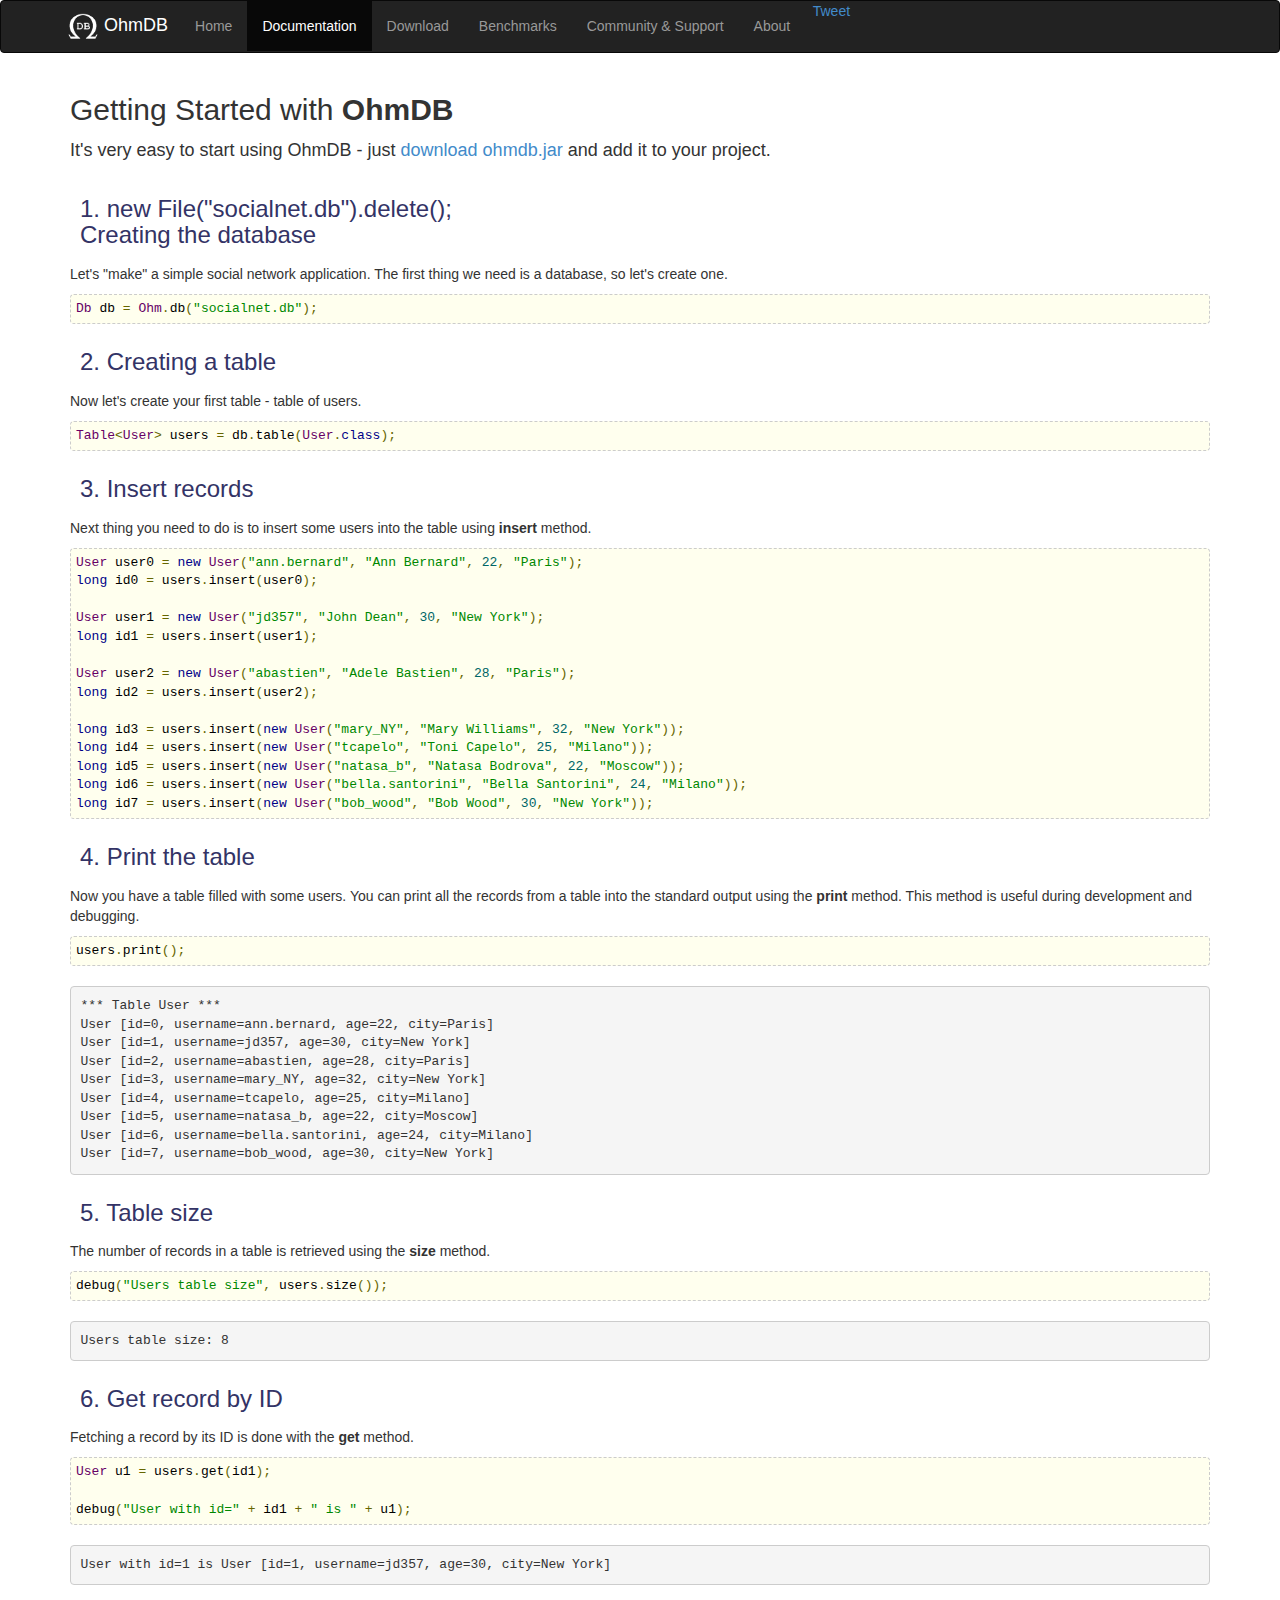
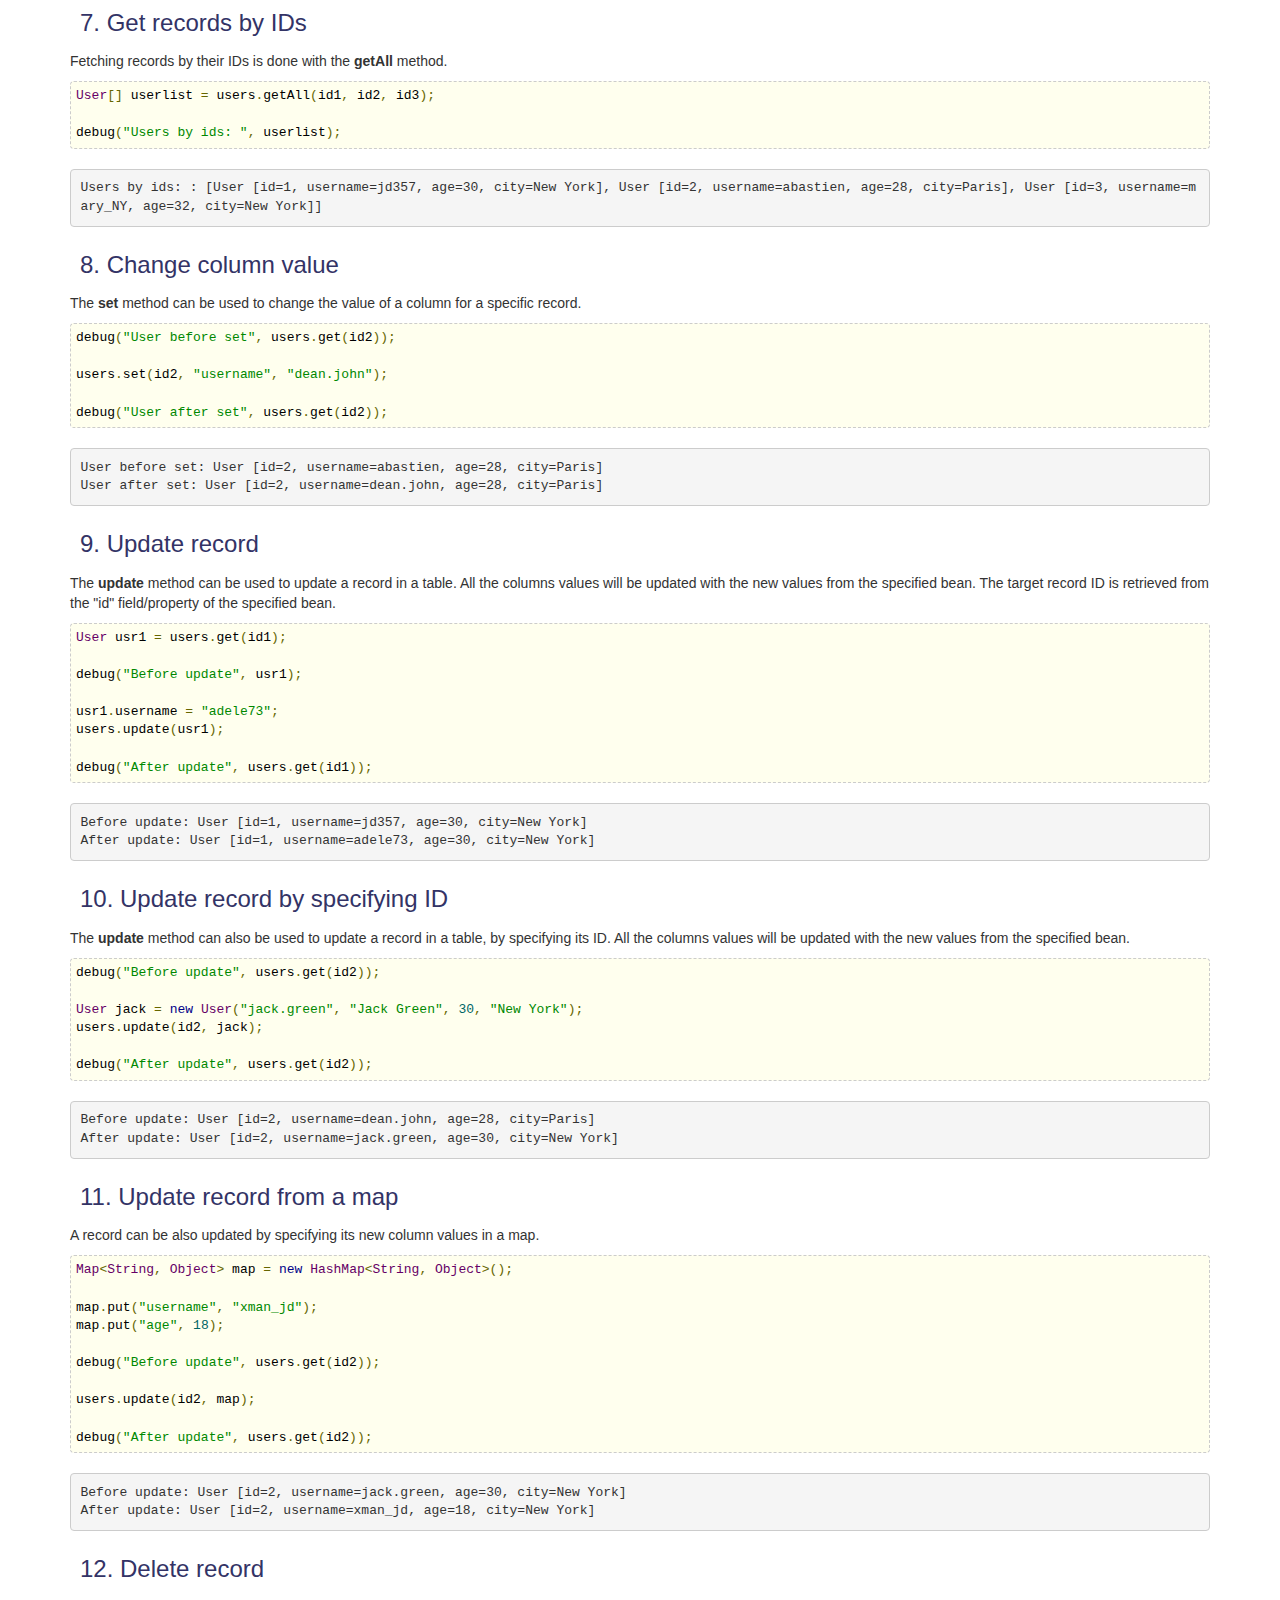
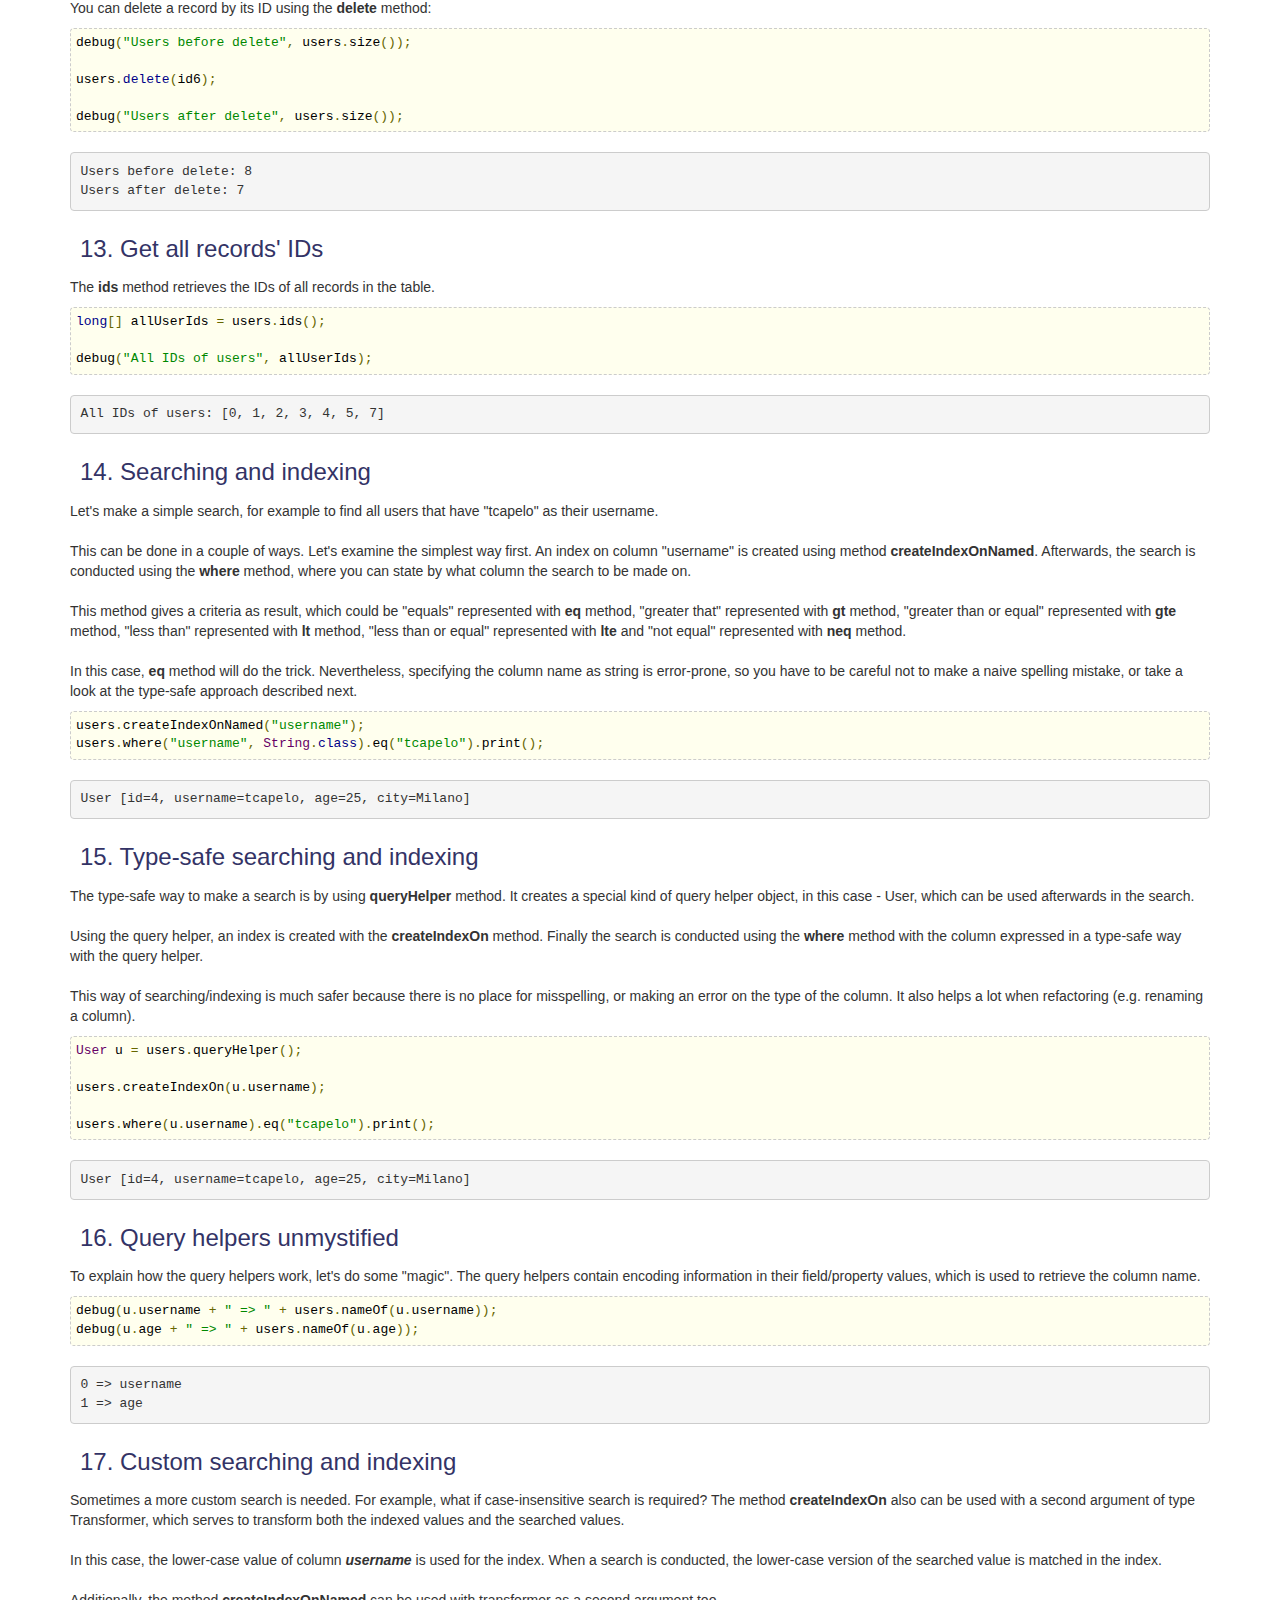
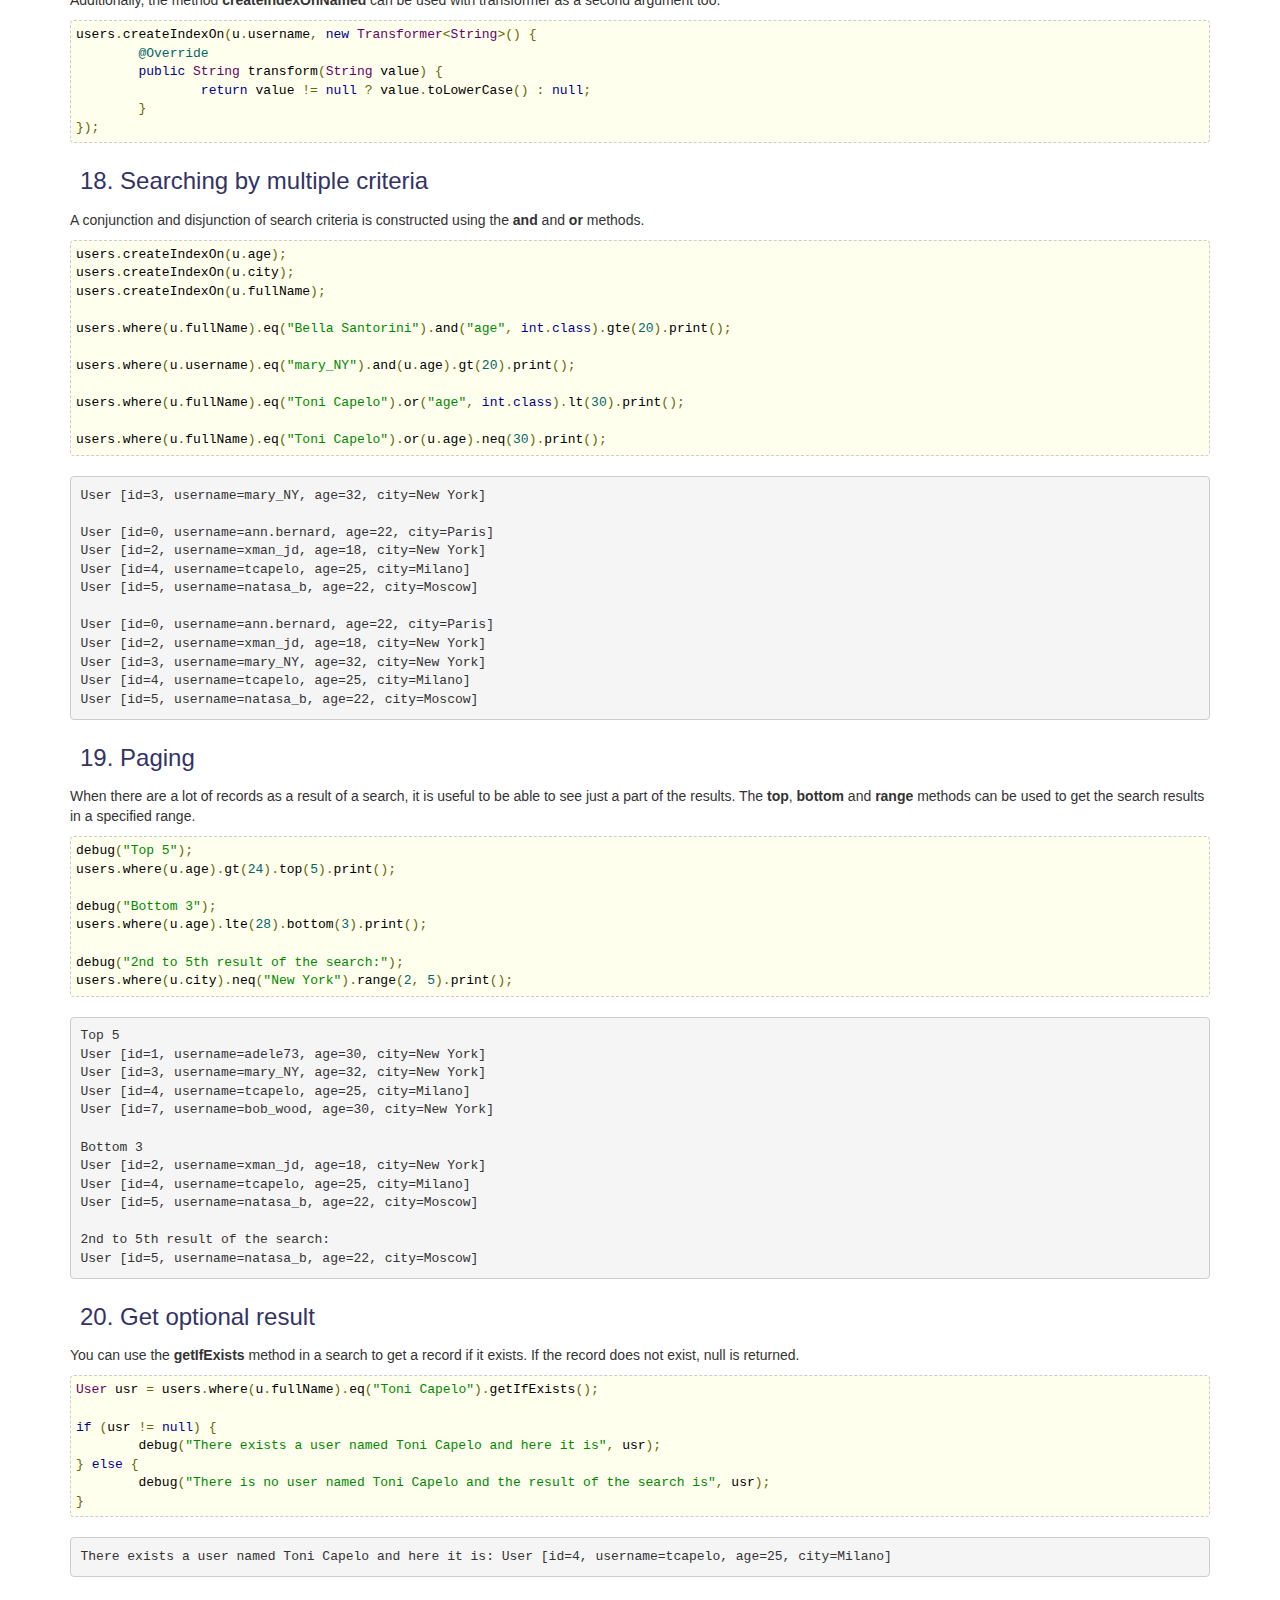
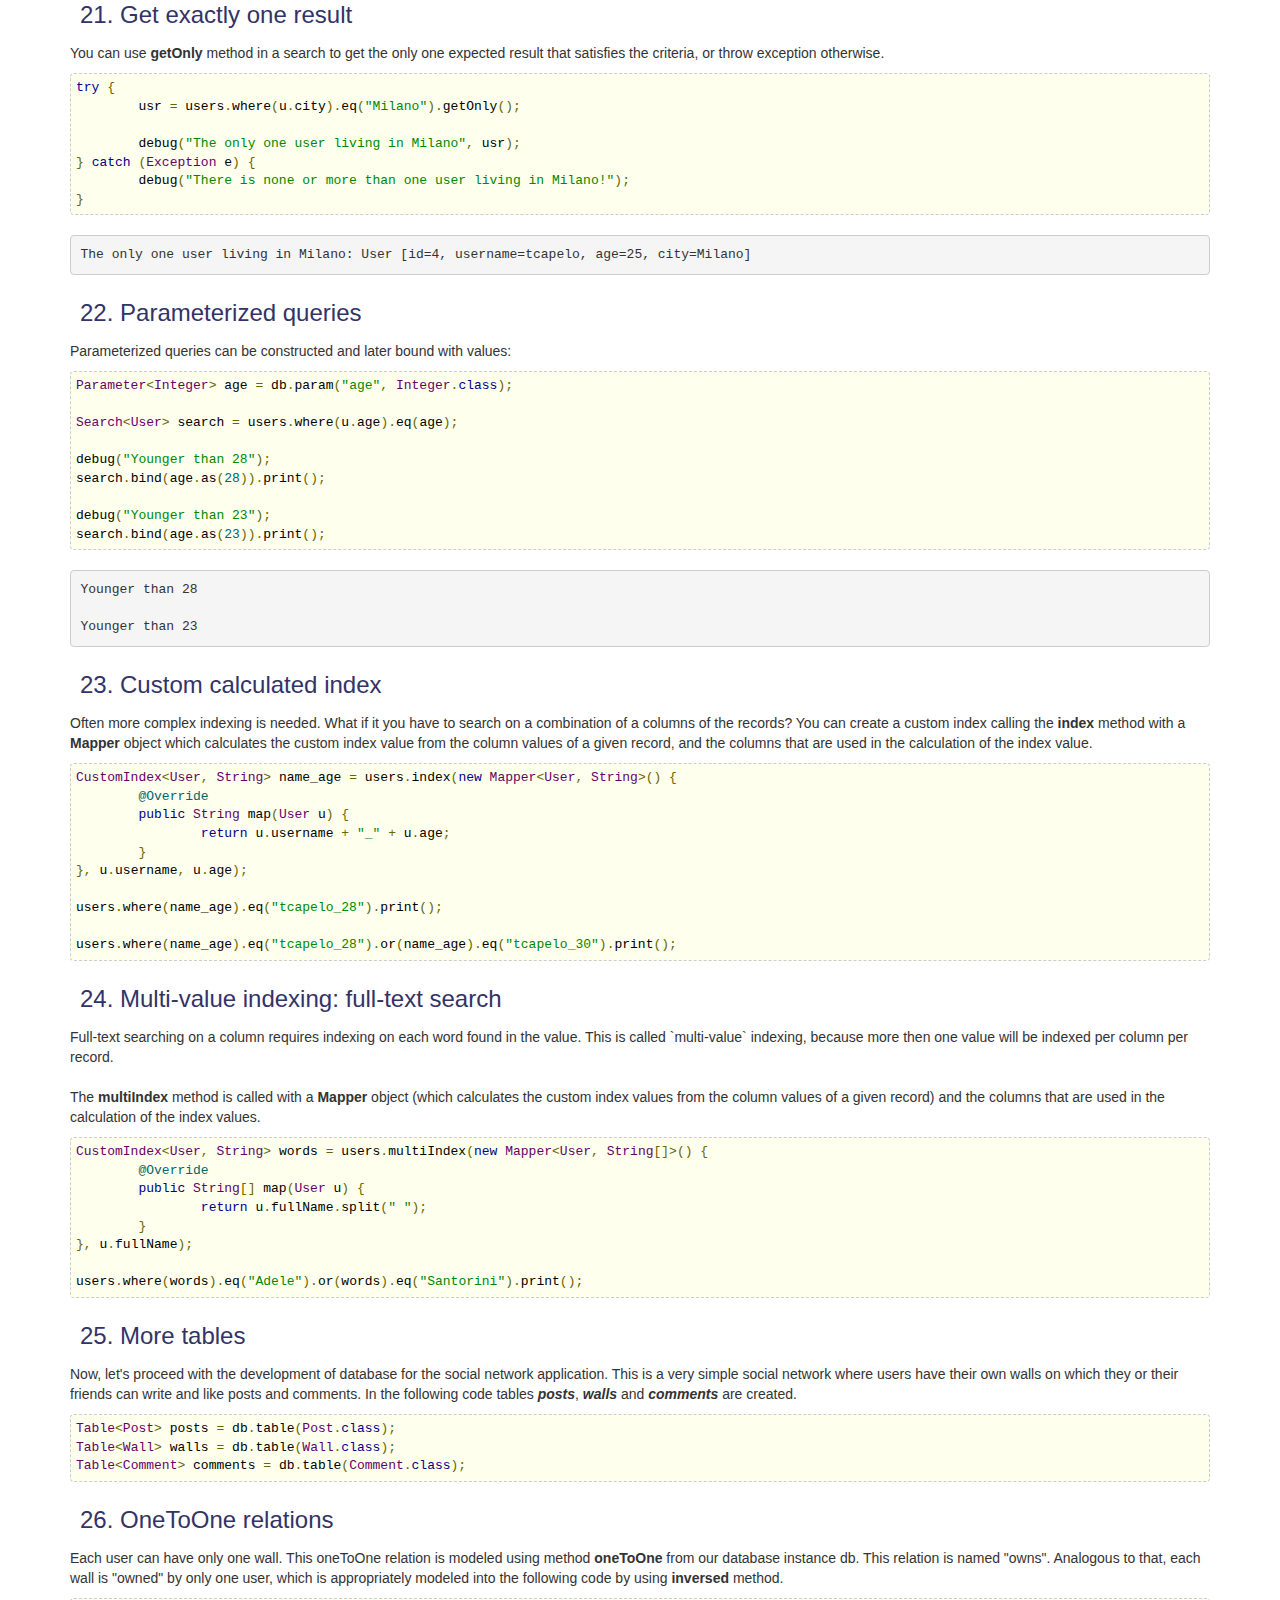
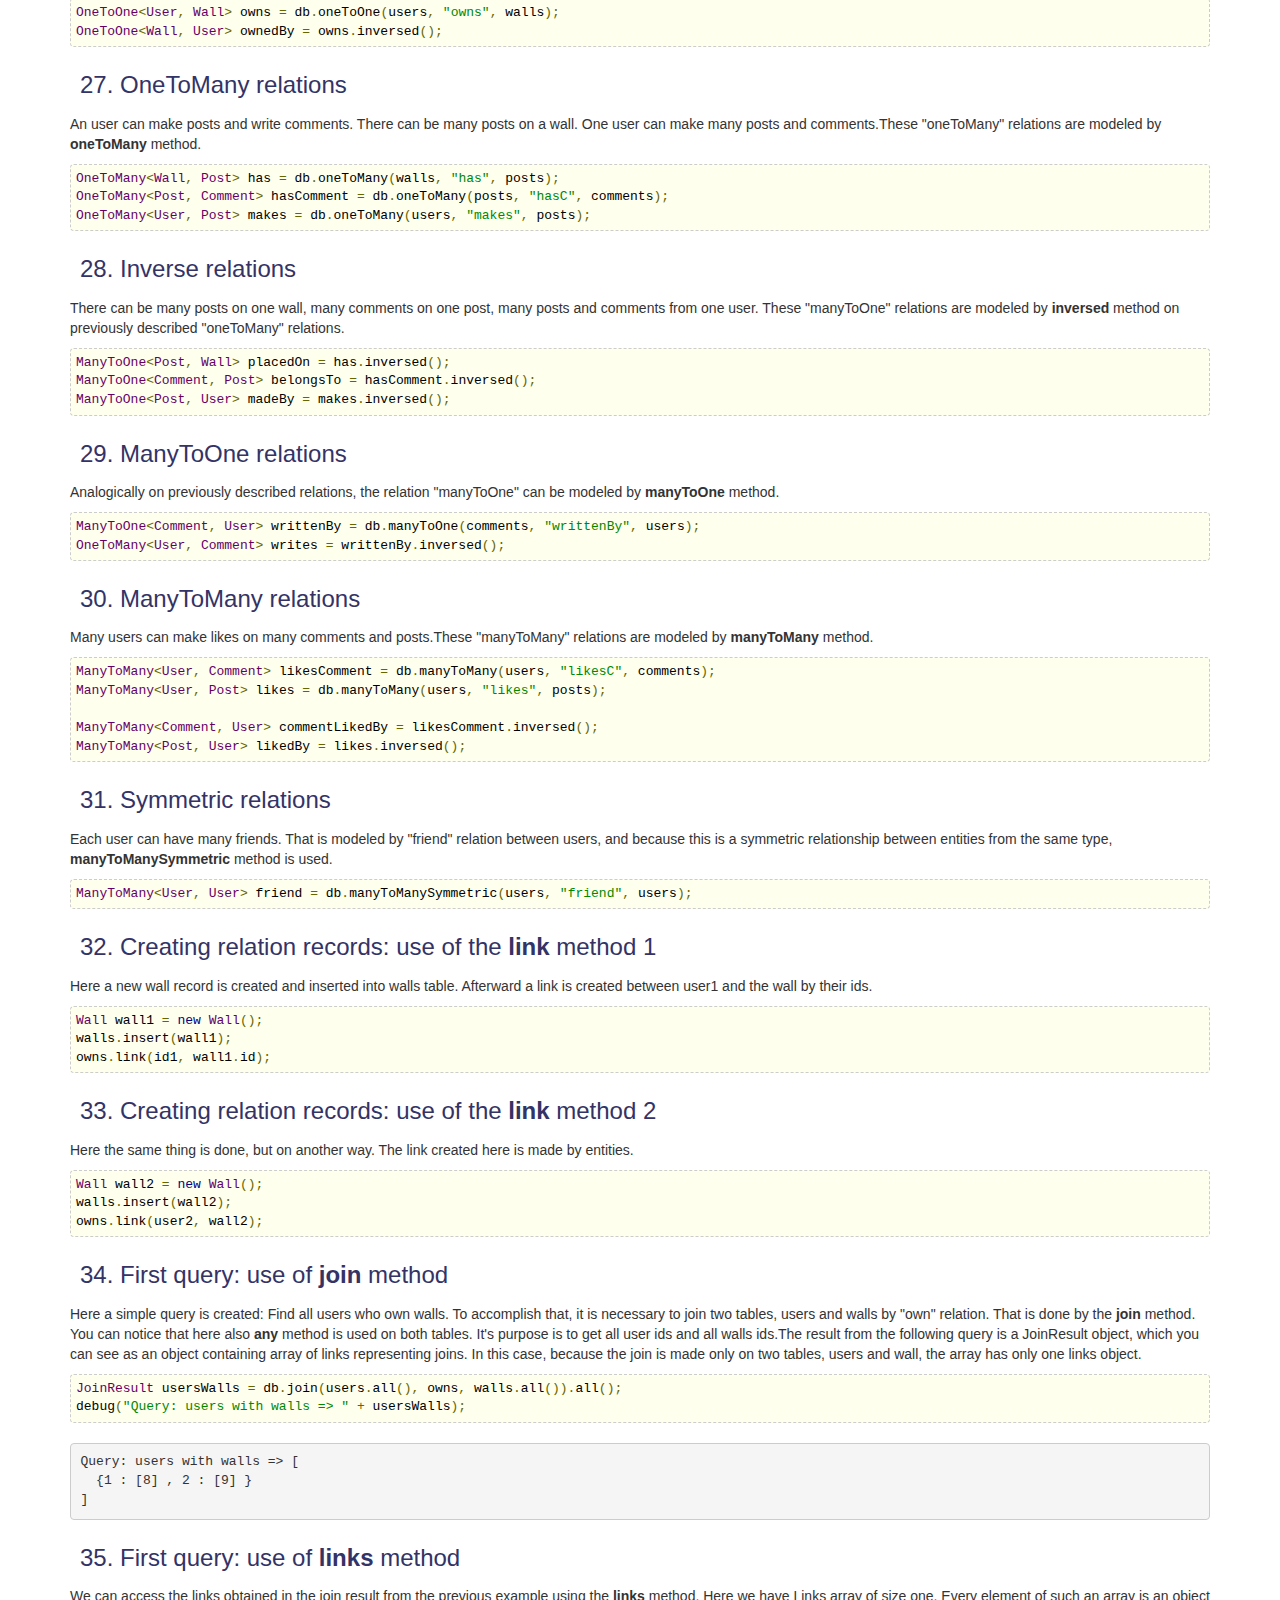
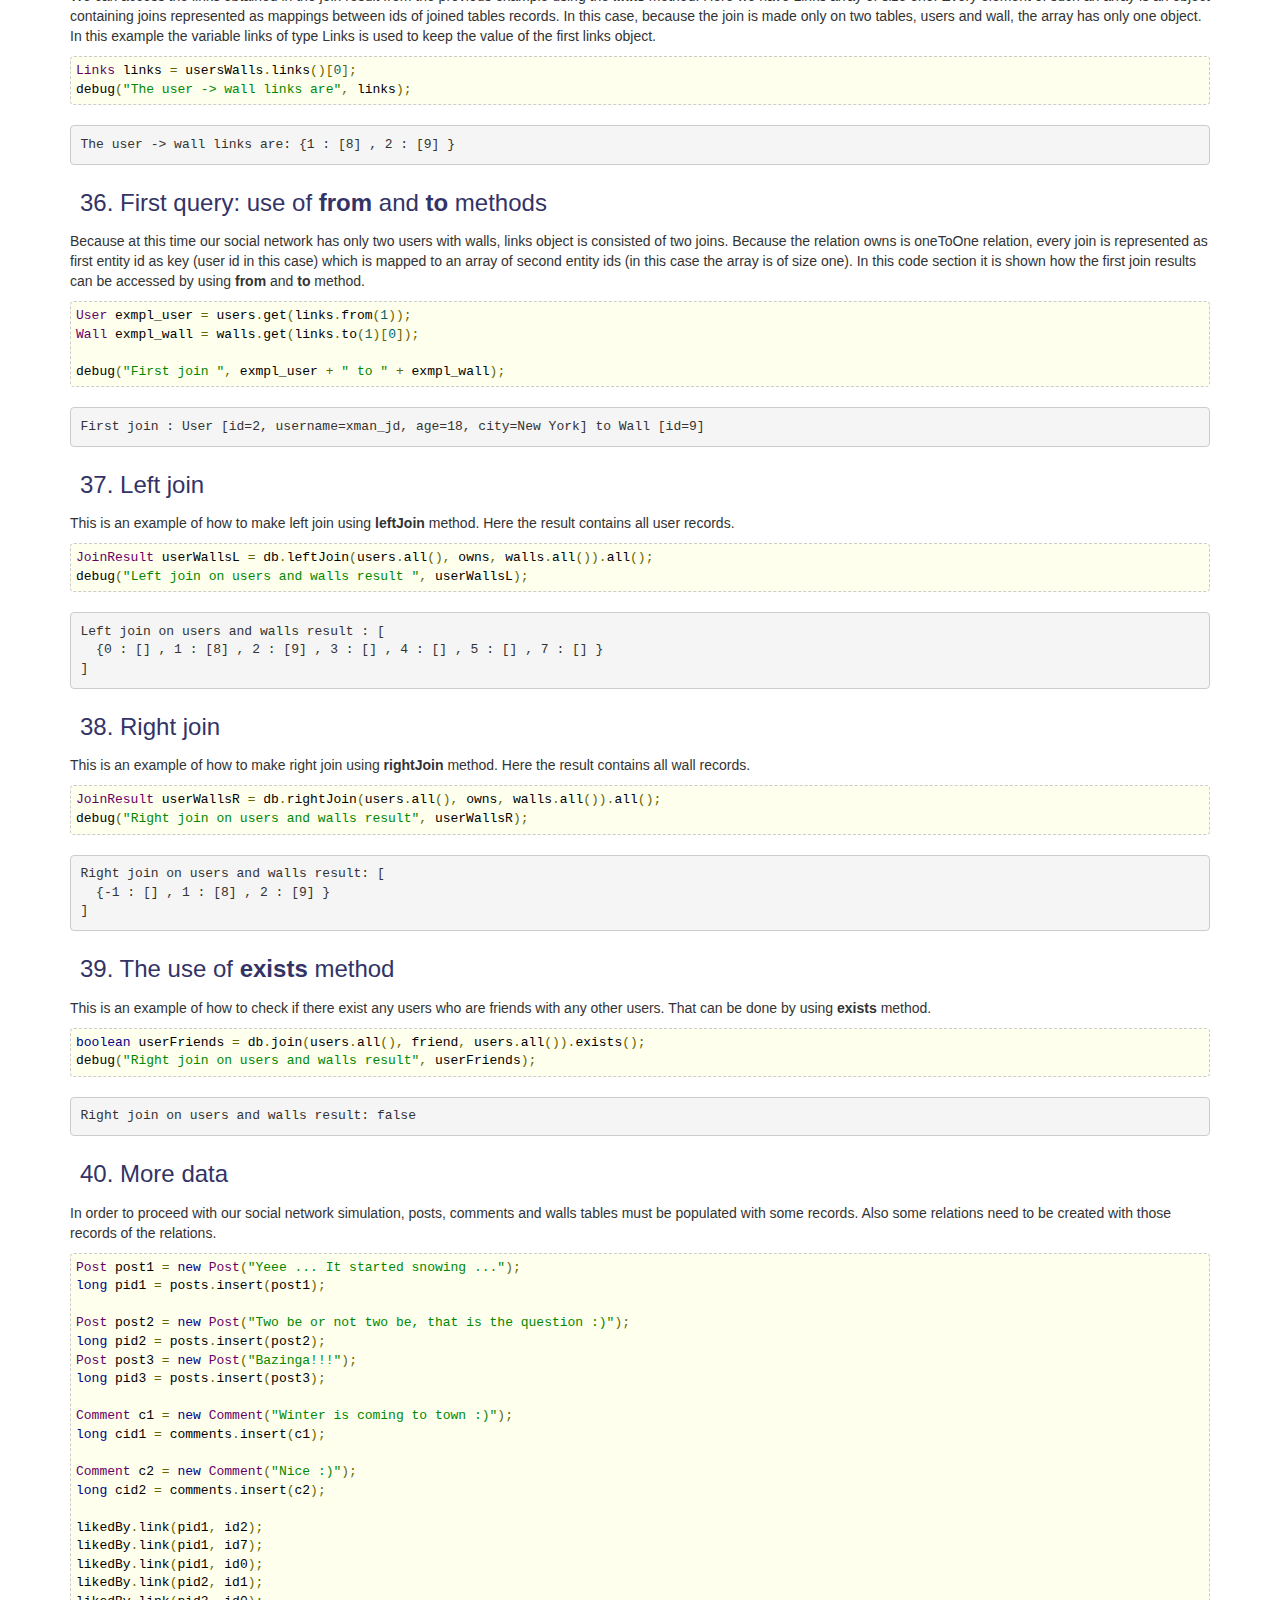
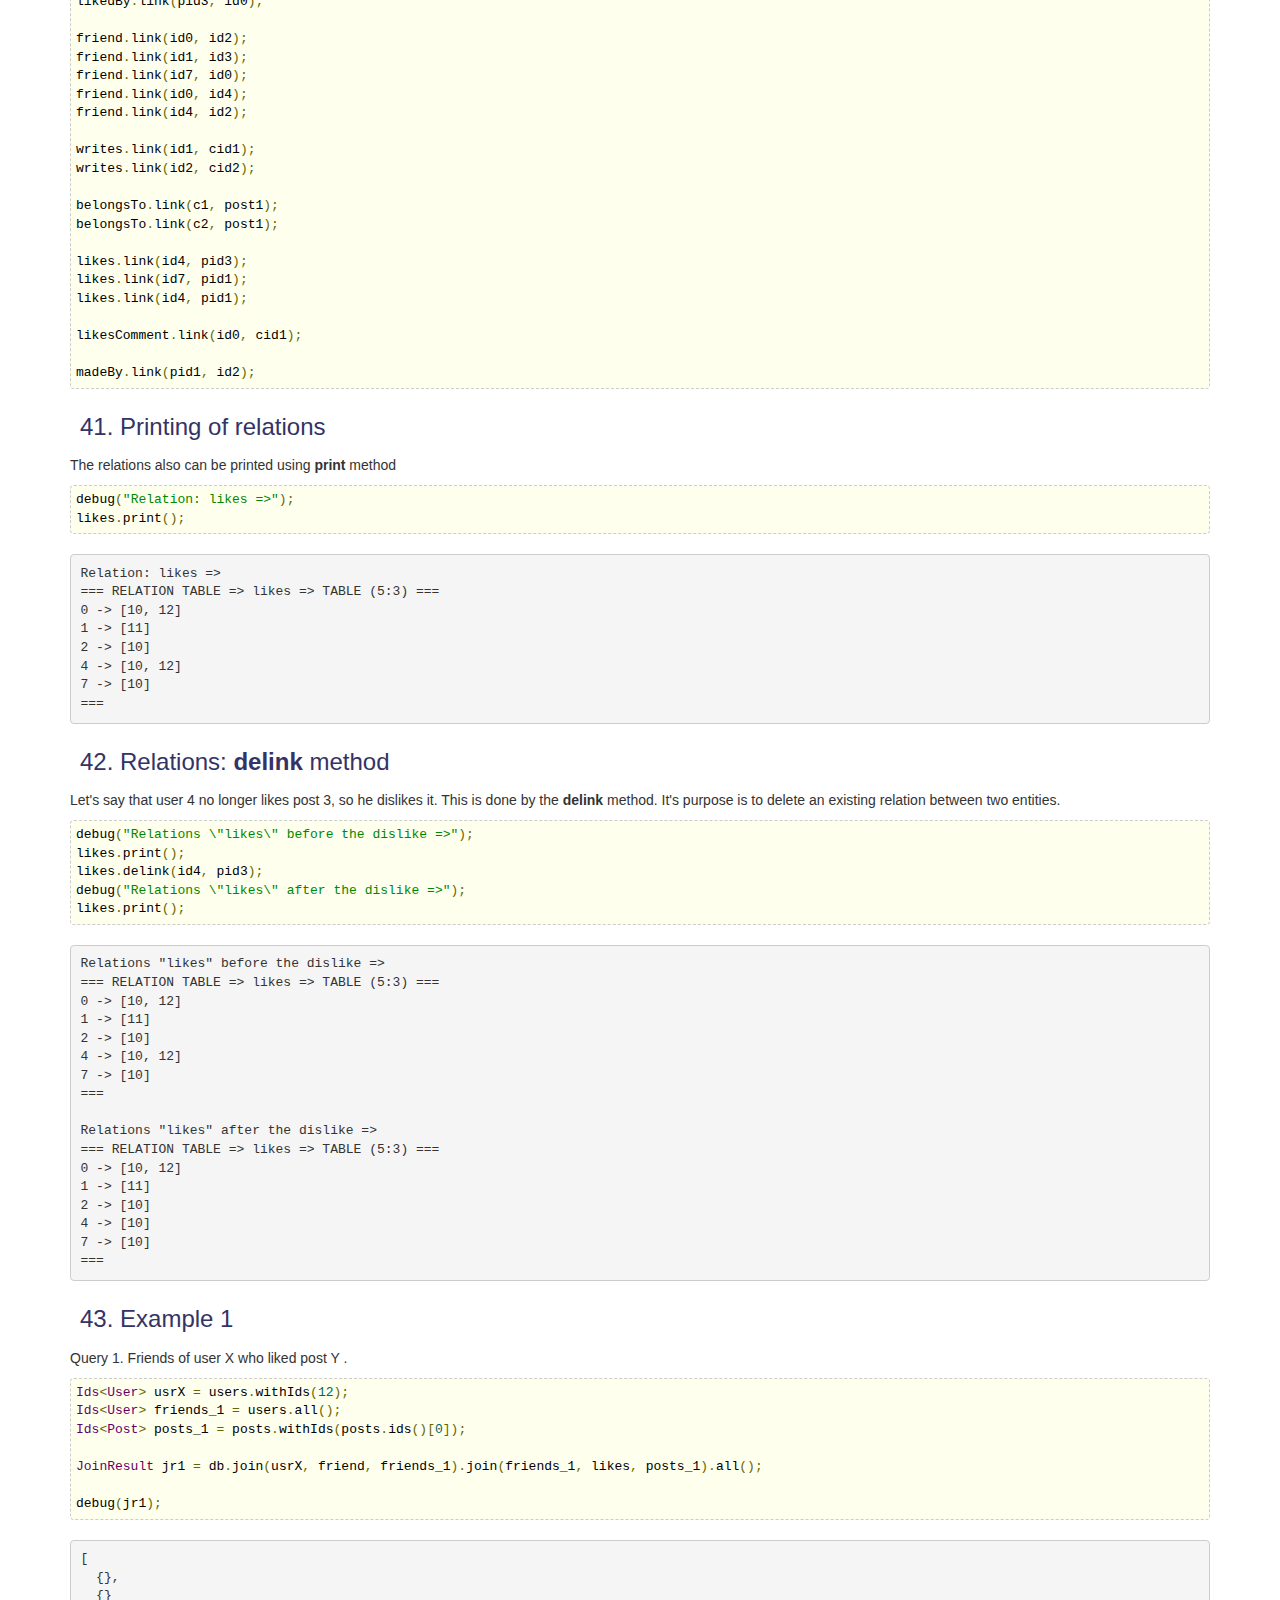
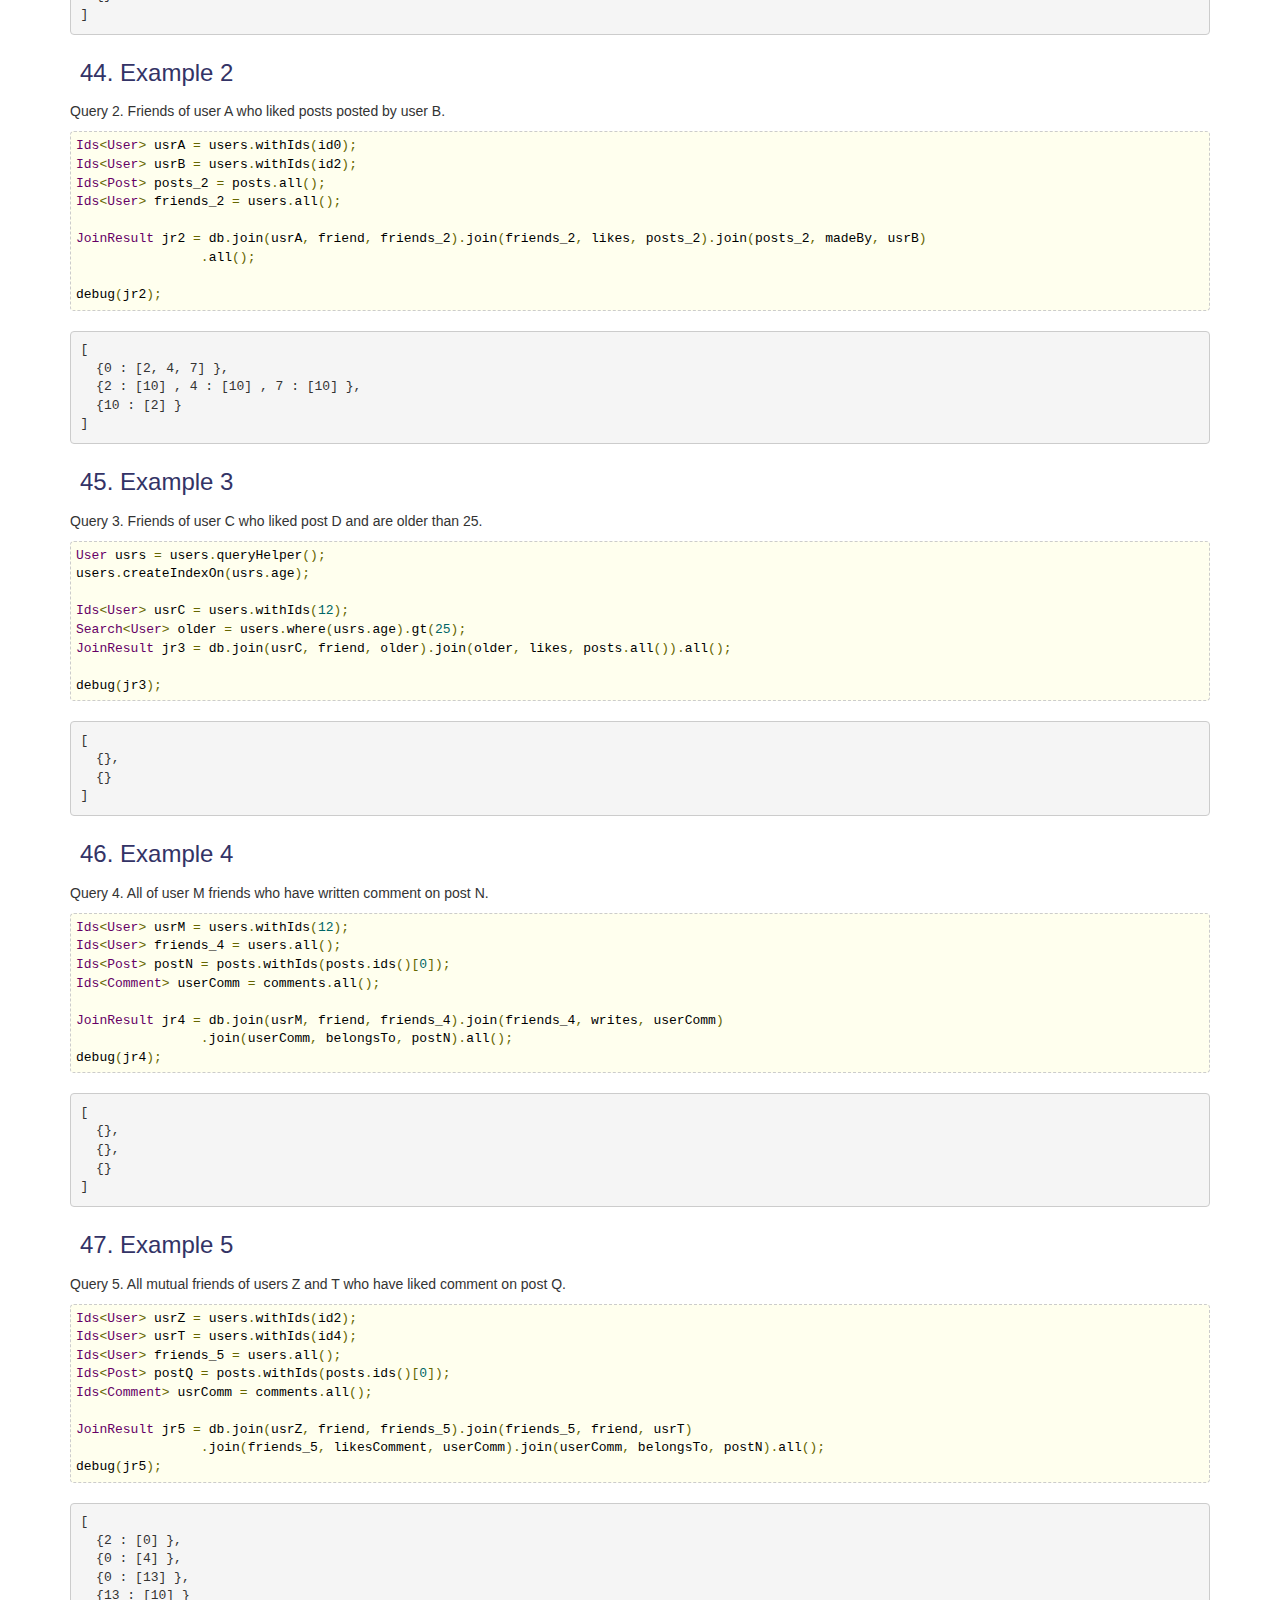
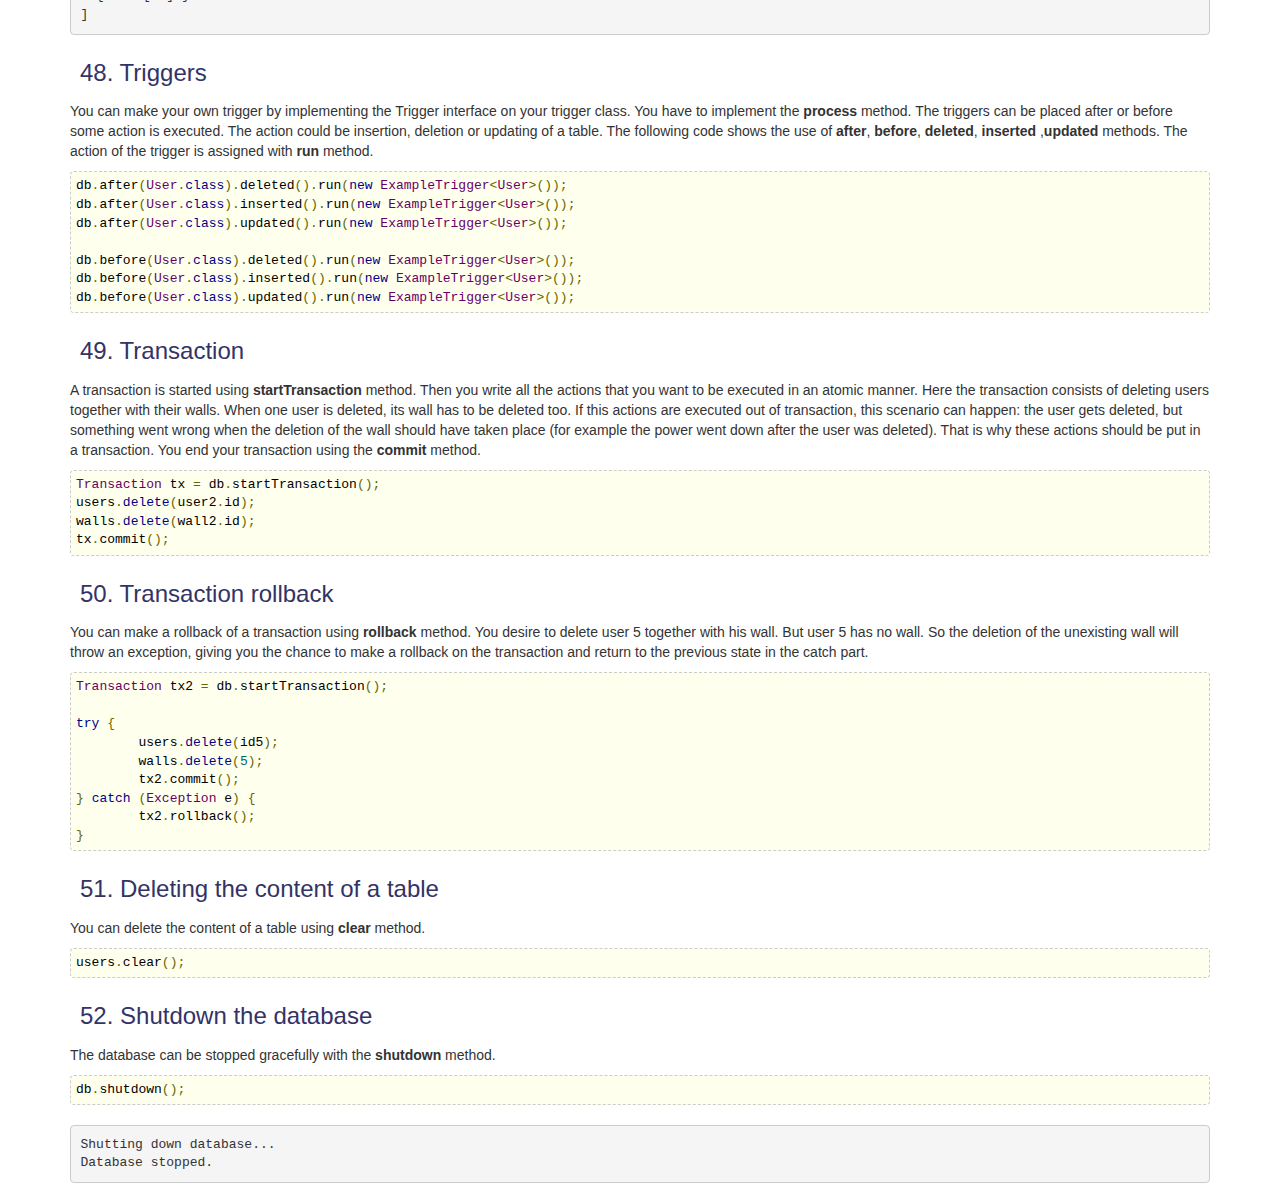
==== commit fa403361: "Updated documentation and added doc. template." ====
--- a/documentation.html
+++ b/documentation.html
@@ -94,20 +94,18 @@
 		<div class="row">
 			<div class="col-md-12">
 			
-<h3 class="tut_title">1. Creating the database</h3>
+
+<h3 class="tut_title">1. new File("socialnet.db").delete();<br/>Creating the database</h3>
 <p><span class="tut_desc">Let's "make" a simple social network application. The first thing we need is a database, so let's create one.</span></p>
 <pre class="prettyprint eg_code lang-java">
-OhmDB db = Ohm.db(&quot;socialnet.db&quot;);
-</pre>
-<pre>Creating database: socialnet.db...
-Database is ready.</pre>
+Db db = Ohm.db(&quot;socialnet.db&quot;);
+</pre>
 
 <h3 class="tut_title">2. Creating a table</h3>
 <p><span class="tut_desc">Now let's create your first table - table of users.</span></p>
 <pre class="prettyprint eg_code lang-java">
 Table&lt;User&gt; users = db.table(User.class);
 </pre>
-
 
 <h3 class="tut_title">3. Insert records</h3>
 <p><span class="tut_desc">Next thing you need to do is to insert some users into the table using <span class="methodref">insert</span> method.</span></p>
@@ -127,7 +125,6 @@
 long id6 = users.insert(new User(&quot;bella.santorini&quot;, &quot;Bella Santorini&quot;, 24, &quot;Milano&quot;));
 long id7 = users.insert(new User(&quot;bob_wood&quot;, &quot;Bob Wood&quot;, 30, &quot;New York&quot;));
 </pre>
-
 
 <h3 class="tut_title">4. Print the table</h3>
 <p><span class="tut_desc">Now you have a table filled with some users. You can print all the records from a table into the standard output using the <span class="methodref">print</span> method. This method is useful during development and debugging.</span></p>
@@ -143,14 +140,12 @@
 User [id=5, username=natasa_b, age=22, city=Moscow]
 User [id=6, username=bella.santorini, age=24, city=Milano]
 User [id=7, username=bob_wood, age=30, city=New York]</pre>
-
 <h3 class="tut_title">5. Table size</h3>
 <p><span class="tut_desc">The number of records in a table is retrieved using the <span class="methodref">size</span> method.</span></p>
 <pre class="prettyprint eg_code lang-java">
 debug(&quot;Users table size&quot;, users.size());
 </pre>
 <pre>Users table size: 8</pre>
-
 <h3 class="tut_title">6. Get record by ID</h3>
 <p><span class="tut_desc">Fetching a record by its ID is done with the <span class="methodref">get</span> method.</span></p>
 <pre class="prettyprint eg_code lang-java">
@@ -159,7 +154,6 @@
 debug(&quot;User with id=&quot; + id1 + &quot; is &quot; + u1);
 </pre>
 <pre>User with id=1 is User [id=1, username=jd357, age=30, city=New York]</pre>
-
 <h3 class="tut_title">7. Get records by IDs</h3>
 <p><span class="tut_desc">Fetching records by their IDs is done with the <span class="methodref">getAll</span> method.</span></p>
 <pre class="prettyprint eg_code lang-java">
@@ -168,7 +162,6 @@
 debug(&quot;Users by ids: &quot;, userlist);
 </pre>
 <pre>Users by ids: : [User [id=1, username=jd357, age=30, city=New York], User [id=2, username=abastien, age=28, city=Paris], User [id=3, username=mary_NY, age=32, city=New York]]</pre>
-
 <h3 class="tut_title">8. Change column value</h3>
 <p><span class="tut_desc">The <span class="methodref">set</span> method can be used to change the value of a column for a specific record.</span></p>
 <pre class="prettyprint eg_code lang-java">
@@ -180,7 +173,6 @@
 </pre>
 <pre>User before set: User [id=2, username=abastien, age=28, city=Paris]
 User after set: User [id=2, username=dean.john, age=28, city=Paris]</pre>
-
 <h3 class="tut_title">9. Update record</h3>
 <p><span class="tut_desc">The <span class="methodref">update</span> method can be used to update a record in a table. All the columns values will be updated with the new values from the specified bean. The target record ID is retrieved from the "id" field/property of the specified bean.</span></p>
 <pre class="prettyprint eg_code lang-java">
@@ -195,7 +187,6 @@
 </pre>
 <pre>Before update: User [id=1, username=jd357, age=30, city=New York]
 After update: User [id=1, username=adele73, age=30, city=New York]</pre>
-
 <h3 class="tut_title">10. Update record by specifying ID</h3>
 <p><span class="tut_desc">The <span class="methodref">update</span> method can also be used to update a record in a table, by specifying its ID. All the columns values will be updated with the new values from the specified bean.</span></p>
 <pre class="prettyprint eg_code lang-java">
@@ -208,11 +199,10 @@
 </pre>
 <pre>Before update: User [id=2, username=dean.john, age=28, city=Paris]
 After update: User [id=2, username=jack.green, age=30, city=New York]</pre>
-
 <h3 class="tut_title">11. Update record from a map</h3>
 <p><span class="tut_desc">A record can be also updated by specifying its new column values in a map.</span></p>
 <pre class="prettyprint eg_code lang-java">
-Map&lt;String, Object&gt; map = new HashMap&lt;&gt;();
+Map&lt;String, Object&gt; map = new HashMap&lt;String, Object&gt;();
 
 map.put(&quot;username&quot;, &quot;xman_jd&quot;);
 map.put(&quot;age&quot;, 18);
@@ -225,7 +215,6 @@
 </pre>
 <pre>Before update: User [id=2, username=jack.green, age=30, city=New York]
 After update: User [id=2, username=xman_jd, age=18, city=New York]</pre>
-
 <h3 class="tut_title">12. Delete record</h3>
 <p><span class="tut_desc">You can delete a record by its ID using the <span class="methodref">delete</span> method:</span></p>
 <pre class="prettyprint eg_code lang-java">
@@ -237,7 +226,6 @@
 </pre>
 <pre>Users before delete: 8
 Users after delete: 7</pre>
-
 <h3 class="tut_title">13. Get all records' IDs</h3>
 <p><span class="tut_desc">The <span class="methodref">ids</span> method retrieves the IDs of all records in the table.</span></p>
 <pre class="prettyprint eg_code lang-java">
@@ -246,7 +234,6 @@
 debug(&quot;All IDs of users&quot;, allUserIds);
 </pre>
 <pre>All IDs of users: [0, 1, 2, 3, 4, 5, 7]</pre>
-
 <h3 class="tut_title">14. Searching and indexing</h3>
 <p><span class="tut_desc">Let's make a simple search, for example to find all users that have "tcapelo" as their username.<br/><br/> This can be done in a couple of ways. Let's examine the simplest way first. An index on column "username" is created using method <span class="methodref">createIndexOnNamed</span>. Afterwards, the search is conducted using the <span class="methodref">where</span> method, where you can state by what column the search to be made on.<br/><br/> This method gives a criteria as result, which could be "equals" represented with <span class="methodref">eq</span> method, "greater that" represented with <span class="methodref">gt</span> method, "greater than or equal" represented with <span class="methodref">gte</span> method, "less than" represented with <span class="methodref">lt</span> method, "less than or equal" represented with <span class="methodref">lte</span> and "not equal" represented with <span class="methodref">neq</span> method.<br/><br/> In this case, <span class="methodref">eq</span> method will do the trick. Nevertheless, specifying the column name as string is error-prone, so you have to be careful not to make a naive spelling mistake, or take a look at the type-safe approach described next.</span></p>
 <pre class="prettyprint eg_code lang-java">
@@ -254,7 +241,6 @@
 users.where(&quot;username&quot;, String.class).eq(&quot;tcapelo&quot;).print();
 </pre>
 <pre>User [id=4, username=tcapelo, age=25, city=Milano]</pre>
-
 <h3 class="tut_title">15. Type-safe searching and indexing</h3>
 <p><span class="tut_desc">The type-safe way to make a search is by using <span class="methodref">queryHelper</span> method. It creates a special kind of query helper object, in this case - User, which can be used afterwards in the search.<br/><br/> Using the query helper, an index is created with the <span class="methodref">createIndexOn</span> method. Finally the search is conducted using the <span class="methodref">where</span> method with the column expressed in a type-safe way with the query helper.<br/><br/> This way of searching/indexing is much safer because there is no place for misspelling, or making an error on the type of the column. It also helps a lot when refactoring (e.g. renaming a column).</span></p>
 <pre class="prettyprint eg_code lang-java">
@@ -265,7 +251,6 @@
 users.where(u.username).eq(&quot;tcapelo&quot;).print();
 </pre>
 <pre>User [id=4, username=tcapelo, age=25, city=Milano]</pre>
-
 <h3 class="tut_title">16. Query helpers unmystified</h3>
 <p><span class="tut_desc">To explain how the query helpers work, let's do some "magic". The query helpers contain encoding information in their field/property values, which is used to retrieve the column name.</span></p>
 <pre class="prettyprint eg_code lang-java">
@@ -274,7 +259,6 @@
 </pre>
 <pre>0 => username
 1 => age</pre>
-
 <h3 class="tut_title">17. Custom searching and indexing</h3>
 <p><span class="tut_desc">Sometimes a more custom search is needed. For example, what if case-insensitive search is required? The method <span class="methodref">createIndexOn</span> also can be used with a second argument of type Transformer, which serves to transform both the indexed values and the searched values.<br/><br/> In this case, the lower-case value of column <span class="named">username</span> is used for the index. When a search is conducted, the lower-case version of the searched value is matched in the index.<br/><br/> Additionally, the method <span class="methodref">createIndexOnNamed</span> can be used with transformer as a second argument too.</span></p>
 <pre class="prettyprint eg_code lang-java">
@@ -286,7 +270,6 @@
 });
 </pre>
 
-
 <h3 class="tut_title">18. Searching by multiple criteria</h3>
 <p><span class="tut_desc">A conjunction and disjunction of search criteria is constructed using the <span class="methodref">and</span> and <span class="methodref">or</span> methods.</span></p>
 <pre class="prettyprint eg_code lang-java">
@@ -314,7 +297,6 @@
 User [id=3, username=mary_NY, age=32, city=New York]
 User [id=4, username=tcapelo, age=25, city=Milano]
 User [id=5, username=natasa_b, age=22, city=Moscow]</pre>
-
 <h3 class="tut_title">19. Paging</h3>
 <p><span class="tut_desc">When there are a lot of records as a result of a search, it is useful to be able to see just a part of the results. The <span class="methodref">top</span>, <span class="methodref">bottom</span> and <span class="methodref">range</span> methods can be used to get the search results in a specified range.</span></p>
 <pre class="prettyprint eg_code lang-java">
@@ -340,7 +322,6 @@
 
 2nd to 5th result of the search:
 User [id=5, username=natasa_b, age=22, city=Moscow]</pre>
-
 <h3 class="tut_title">20. Get optional result</h3>
 <p><span class="tut_desc">You can use the <span class="methodref">getIfExists</span> method in a search to get a record if it exists. If the record does not exist, null is returned.</span></p>
 <pre class="prettyprint eg_code lang-java">
@@ -353,7 +334,6 @@
 }
 </pre>
 <pre>There exists a user named Toni Capelo and here it is: User [id=4, username=tcapelo, age=25, city=Milano]</pre>
-
 <h3 class="tut_title">21. Get exactly one result</h3>
 <p><span class="tut_desc">You can use <span class="methodref">getOnly</span> method in a search to get the only one expected result that satisfies the criteria, or throw exception otherwise.</span></p>
 <pre class="prettyprint eg_code lang-java">
@@ -366,7 +346,6 @@
 }
 </pre>
 <pre>The only one user living in Milano: User [id=4, username=tcapelo, age=25, city=Milano]</pre>
-
 <h3 class="tut_title">22. Parameterized queries</h3>
 <p><span class="tut_desc">Parameterized queries can be constructed and later bound with values:</span></p>
 <pre class="prettyprint eg_code lang-java">
@@ -383,7 +362,6 @@
 <pre>Younger than 28
 
 Younger than 23</pre>
-
 <h3 class="tut_title">23. Custom calculated index</h3>
 <p><span class="tut_desc">Often more complex indexing is needed. What if it you have to search on a combination of a columns of the records? You can create a custom index calling the <span class="methodref">index</span> method with a <span class="methodref">Mapper</span> object which calculates the custom index value from the column values of a given record, and the columns that are used in the calculation of the index value.</span></p>
 <pre class="prettyprint eg_code lang-java">
@@ -399,7 +377,6 @@
 users.where(name_age).eq(&quot;tcapelo_28&quot;).or(name_age).eq(&quot;tcapelo_30&quot;).print();
 </pre>
 
-
 <h3 class="tut_title">24. Multi-value indexing: full-text search</h3>
 <p><span class="tut_desc">Full-text searching on a column requires indexing on each word found in the value. This is called `multi-value` indexing, because more then one value will be indexed per column per record.<br/><br/> The <span class="methodref">multiIndex</span> method is called with a <span class="methodref">Mapper</span> object (which calculates the custom index values from the column values of a given record) and the columns that are used in the calculation of the index values.</span></p>
 <pre class="prettyprint eg_code lang-java">
@@ -413,7 +390,6 @@
 users.where(words).eq(&quot;Adele&quot;).or(words).eq(&quot;Santorini&quot;).print();
 </pre>
 
-
 <h3 class="tut_title">25. More tables</h3>
 <p><span class="tut_desc">Now, let's proceed with the development of database for the social network application. This is a very simple social network where users have their own walls on which they or their friends can write and like posts and comments. In the following code tables <span class="named">posts</span>, <span class="named">walls</span> and <span class="named">comments</span> are created.</span></p>
 <pre class="prettyprint eg_code lang-java">
@@ -422,14 +398,12 @@
 Table&lt;Comment&gt; comments = db.table(Comment.class);
 </pre>
 
-
 <h3 class="tut_title">26. OneToOne relations</h3>
 <p><span class="tut_desc">Each user can have only one wall. This oneToOne relation is modeled using method <span class="methodref">oneToOne</span> from our database instance db. This relation is named "owns". Analogous to that, each wall is "owned" by only one user, which is appropriately modeled into the following code by using <span class="methodref">inversed</span> method.</span></p>
 <pre class="prettyprint eg_code lang-java">
 OneToOne&lt;User, Wall&gt; owns = db.oneToOne(users, &quot;owns&quot;, walls);
 OneToOne&lt;Wall, User&gt; ownedBy = owns.inversed();
 </pre>
-
 
 <h3 class="tut_title">27. OneToMany relations</h3>
 <p><span class="tut_desc">An user can make posts and write comments. There can be many posts on a wall. One user can make many posts and comments.These "oneToMany" relations are modeled by <span class="methodref">oneToMany</span> method.</span></p>
@@ -439,7 +413,6 @@
 OneToMany&lt;User, Post&gt; makes = db.oneToMany(users, &quot;makes&quot;, posts);
 </pre>
 
-
 <h3 class="tut_title">28. Inverse relations</h3>
 <p><span class="tut_desc">There can be many posts on one wall, many comments on one post, many posts and comments from one user. These "manyToOne" relations are modeled by <span class="methodref">inversed</span> method on previously described "oneToMany" relations.</span></p>
 <pre class="prettyprint eg_code lang-java">
@@ -448,7 +421,6 @@
 ManyToOne&lt;Post, User&gt; madeBy = makes.inversed();
 </pre>
 
-
 <h3 class="tut_title">29. ManyToOne relations</h3>
 <p><span class="tut_desc">Analogically on previously described relations, the relation "manyToOne" can be modeled by <span class="methodref">manyToOne</span> method.</span></p>
 <pre class="prettyprint eg_code lang-java">
@@ -456,7 +428,6 @@
 OneToMany&lt;User, Comment&gt; writes = writtenBy.inversed();
 </pre>
 
-
 <h3 class="tut_title">30. ManyToMany relations</h3>
 <p><span class="tut_desc">Many users can make likes on many comments and posts.These "manyToMany" relations are modeled by <span class="methodref">manyToMany</span> method.</span></p>
 <pre class="prettyprint eg_code lang-java">
@@ -467,13 +438,11 @@
 ManyToMany&lt;Post, User&gt; likedBy = likes.inversed();
 </pre>
 
-
 <h3 class="tut_title">31. Symmetric relations</h3>
 <p><span class="tut_desc">Each user can have many friends. That is modeled by "friend" relation between users, and because this is a symmetric relationship between entities from the same type, <span class="methodref">manyToManySymmetric</span> method is used.</span></p>
 <pre class="prettyprint eg_code lang-java">
 ManyToMany&lt;User, User&gt; friend = db.manyToManySymmetric(users, &quot;friend&quot;, users);
 </pre>
-
 
 <h3 class="tut_title">32. Creating relation records: use of the <span class="methodref">link</span> method 1</h3>
 <p><span class="tut_desc">Here a new wall record is created and inserted into walls table. Afterward a link is created between user1 and the wall by their ids.</span></p>
@@ -483,7 +452,6 @@
 owns.link(id1, wall1.id);
 </pre>
 
-
 <h3 class="tut_title">33. Creating relation records: use of the <span class="methodref">link</span> method 2</h3>
 <p><span class="tut_desc">Here the same thing is done, but on another way. The link created here is made by entities.</span></p>
 <pre class="prettyprint eg_code lang-java">
@@ -492,7 +460,6 @@
 owns.link(user2, wall2);
 </pre>
 
-
 <h3 class="tut_title">34. First query: use of <span class="methodref">join</span> method</h3>
 <p><span class="tut_desc">Here a simple query is created: Find all users who own walls. To accomplish that, it is necessary to join two tables, users and walls by "own" relation. That is done by the <span class="methodref">join</span> method. You can notice that here also <span class="methodref">any</span> method is used on both tables. It's purpose is to get all user ids and all walls ids.The result from the following query is a JoinResult object, which you can see as an object containing array of links representing joins. In this case, because the join is made only on two tables, users and wall, the array has only one links object.</span></p>
 <pre class="prettyprint eg_code lang-java">
@@ -502,7 +469,6 @@
 <pre>Query: users with walls => [
   {1 : [8] , 2 : [9] }
 ]</pre>
-
 <h3 class="tut_title">35. First query: use of <span class="methodref">links</span> method</h3>
 <p><span class="tut_desc">We can access the links obtained in the join result from the previous example using the <span class="methodref">links</span> method. Here we have Links array of size one. Every element of such an array is an object containing joins represented as mappings between ids of joined tables records. In this case, because the join is made only on two tables, users and wall, the array has only one object. In this example the variable links of type Links is used to keep the value of the first links object.</span></p>
 <pre class="prettyprint eg_code lang-java">
@@ -510,7 +476,6 @@
 debug(&quot;The user -&gt; wall links are&quot;, links);
 </pre>
 <pre>The user -> wall links are: {1 : [8] , 2 : [9] }</pre>
-
 <h3 class="tut_title">36. First query: use of <span class="methodref">from</span> and <span class="methodref">to</span> methods</h3>
 <p><span class="tut_desc">Because at this time our social network has only two users with walls, links object is consisted of two joins. Because the relation owns is oneToOne relation, every join is represented as first entity id as key (user id in this case) which is mapped to an array of second entity ids (in this case the array is of size one). In this code section it is shown how the first join results can be accessed by using <span class="methodref">from</span> and <span class="methodref">to</span> method.</span></p>
 <pre class="prettyprint eg_code lang-java">
@@ -520,7 +485,6 @@
 debug(&quot;First join &quot;, exmpl_user + &quot; to &quot; + exmpl_wall);
 </pre>
 <pre>First join : User [id=2, username=xman_jd, age=18, city=New York] to Wall [id=9]</pre>
-
 <h3 class="tut_title">37. Left join</h3>
 <p><span class="tut_desc">This is an example of how to make left join using <span class="methodref">leftJoin</span> method. Here the result contains all user records.</span></p>
 <pre class="prettyprint eg_code lang-java">
@@ -530,7 +494,6 @@
 <pre>Left join on users and walls result : [
   {0 : [] , 1 : [8] , 2 : [9] , 3 : [] , 4 : [] , 5 : [] , 7 : [] }
 ]</pre>
-
 <h3 class="tut_title">38. Right join</h3>
 <p><span class="tut_desc">This is an example of how to make right join using <span class="methodref">rightJoin</span> method. Here the result contains all wall records.</span></p>
 <pre class="prettyprint eg_code lang-java">
@@ -540,7 +503,6 @@
 <pre>Right join on users and walls result: [
   {-1 : [] , 1 : [8] , 2 : [9] }
 ]</pre>
-
 <h3 class="tut_title">39. The use of <span class="methodref">exists</span> method</h3>
 <p><span class="tut_desc">This is an example of how to check if there exist any users who are friends with any other users. That can be done by using <span class="methodref">exists</span> method.</span></p>
 <pre class="prettyprint eg_code lang-java">
@@ -548,7 +510,6 @@
 debug(&quot;Right join on users and walls result&quot;, userFriends);
 </pre>
 <pre>Right join on users and walls result: false</pre>
-
 <h3 class="tut_title">40. More data</h3>
 <p><span class="tut_desc">In order to proceed with our social network simulation, posts, comments and walls tables must be populated with some records. Also some relations need to be created with those records of the relations.</span></p>
 <pre class="prettyprint eg_code lang-java">
@@ -593,7 +554,6 @@
 madeBy.link(pid1, id2);
 </pre>
 
-
 <h3 class="tut_title">41. Printing of relations</h3>
 <p><span class="tut_desc">The relations also can be printed using <span class="methodref">print</span> method</span></p>
 <pre class="prettyprint eg_code lang-java">
@@ -601,9 +561,13 @@
 likes.print();
 </pre>
 <pre>Relation: likes =>
-=== RELATION TABLE<User> => likes => TABLE<Post> ===
-0=[10, 12] , 1=[11] , 2=[10] , 4=[10, 12] , 7=[10]</pre>
-
+=== RELATION TABLE<User> => likes => TABLE<Post> (5:3) ===
+0 -> [10, 12]
+1 -> [11]
+2 -> [10]
+4 -> [10, 12]
+7 -> [10]
+===</pre>
 <h3 class="tut_title">42. Relations: <span class="methodref">delink</span> method</h3>
 <p><span class="tut_desc">Let's say that user 4 no longer likes post 3, so he dislikes it. This is done by the <span class="methodref">delink</span> method. It's purpose is to delete an existing relation between two entities.</span></p>
 <pre class="prettyprint eg_code lang-java">
@@ -614,13 +578,22 @@
 likes.print();
 </pre>
 <pre>Relations "likes" before the dislike =>
-=== RELATION TABLE<User> => likes => TABLE<Post> ===
-0=[10, 12] , 1=[11] , 2=[10] , 4=[10, 12] , 7=[10] 
+=== RELATION TABLE<User> => likes => TABLE<Post> (5:3) ===
+0 -> [10, 12]
+1 -> [11]
+2 -> [10]
+4 -> [10, 12]
+7 -> [10]
+===
 
 Relations "likes" after the dislike =>
-=== RELATION TABLE<User> => likes => TABLE<Post> ===
-0=[10, 12] , 1=[11] , 2=[10] , 4=[10] , 7=[10]</pre>
-
+=== RELATION TABLE<User> => likes => TABLE<Post> (5:3) ===
+0 -> [10, 12]
+1 -> [11]
+2 -> [10]
+4 -> [10]
+7 -> [10]
+===</pre>
 <h3 class="tut_title">43. Example 1</h3>
 <p><span class="tut_desc">Query 1. Friends of user X who liked post Y .</span></p>
 <pre class="prettyprint eg_code lang-java">
@@ -636,7 +609,6 @@
   {},
   {}
 ]</pre>
-
 <h3 class="tut_title">44. Example 2</h3>
 <p><span class="tut_desc">Query 2. Friends of user A who liked posts posted by user B.</span></p>
 <pre class="prettyprint eg_code lang-java">
@@ -655,7 +627,6 @@
   {2 : [10] , 4 : [10] , 7 : [10] },
   {10 : [2] }
 ]</pre>
-
 <h3 class="tut_title">45. Example 3</h3>
 <p><span class="tut_desc">Query 3. Friends of user C who liked post D and are older than 25.</span></p>
 <pre class="prettyprint eg_code lang-java">
@@ -672,7 +643,6 @@
   {},
   {}
 ]</pre>
-
 <h3 class="tut_title">46. Example 4</h3>
 <p><span class="tut_desc">Query 4. All of user M friends who have written comment on post N.</span></p>
 <pre class="prettyprint eg_code lang-java">
@@ -690,7 +660,6 @@
   {},
   {}
 ]</pre>
-
 <h3 class="tut_title">47. Example 5</h3>
 <p><span class="tut_desc">Query 5. All mutual friends of users Z and T who have liked comment on post Q.</span></p>
 <pre class="prettyprint eg_code lang-java">
@@ -710,7 +679,6 @@
   {0 : [13] },
   {13 : [10] }
 ]</pre>
-
 <h3 class="tut_title">48. Triggers</h3>
 <p><span class="tut_desc">You can make your own trigger by implementing the Trigger interface on your trigger class. You have to implement the <span class="methodref">process</span> method. The triggers can be placed after or before some action is executed. The action could be insertion, deletion or updating of a table. The following code shows the use of <span class="methodref">after</span>, <span class="methodref">before</span>, <span class="methodref">deleted</span>, <span class="methodref">inserted</span> ,<span class="methodref">updated</span> methods. The action of the trigger is assigned with <span class="methodref">run</span> method.</span></p>
 <pre class="prettyprint eg_code lang-java">
@@ -722,7 +690,6 @@
 db.before(User.class).inserted().run(new ExampleTrigger&lt;User&gt;());
 db.before(User.class).updated().run(new ExampleTrigger&lt;User&gt;());
 </pre>
-
 
 <h3 class="tut_title">49. Transaction</h3>
 <p><span class="tut_desc">A transaction is started using <span class="methodref">startTransaction</span> method. Then you write all the actions that you want to be executed in an atomic manner. Here the transaction consists of deleting users together with their walls. When one user is deleted, its wall has to be deleted too. If this actions are executed out of transaction, this scenario can happen: the user gets deleted, but something went wrong when the deletion of the wall should have taken place (for example the power went down after the user was deleted). That is why these actions should be put in a transaction. You end your transaction using the <span class="methodref">commit</span> method.</span></p>
@@ -732,7 +699,6 @@
 walls.delete(wall2.id);
 tx.commit();
 </pre>
-
 
 <h3 class="tut_title">50. Transaction rollback</h3>
 <p><span class="tut_desc">You can make a rollback of a transaction using <span class="methodref">rollback</span> method. You desire to delete user 5 together with his wall. But user 5 has no wall. So the deletion of the unexisting wall will throw an exception, giving you the chance to make a rollback on the transaction and return to the previous state in the catch part.</span></p>
@@ -748,13 +714,11 @@
 }
 </pre>
 
-
 <h3 class="tut_title">51. Deleting the content of a table</h3>
 <p><span class="tut_desc">You can delete the content of a table using <span class="methodref">clear</span> method.</span></p>
 <pre class="prettyprint eg_code lang-java">
 users.clear();
 </pre>
-
 
 <h3 class="tut_title">52. Shutdown the database</h3>
 <p><span class="tut_desc">The database can be stopped gracefully with the <span class="methodref">shutdown</span> method.</span></p>
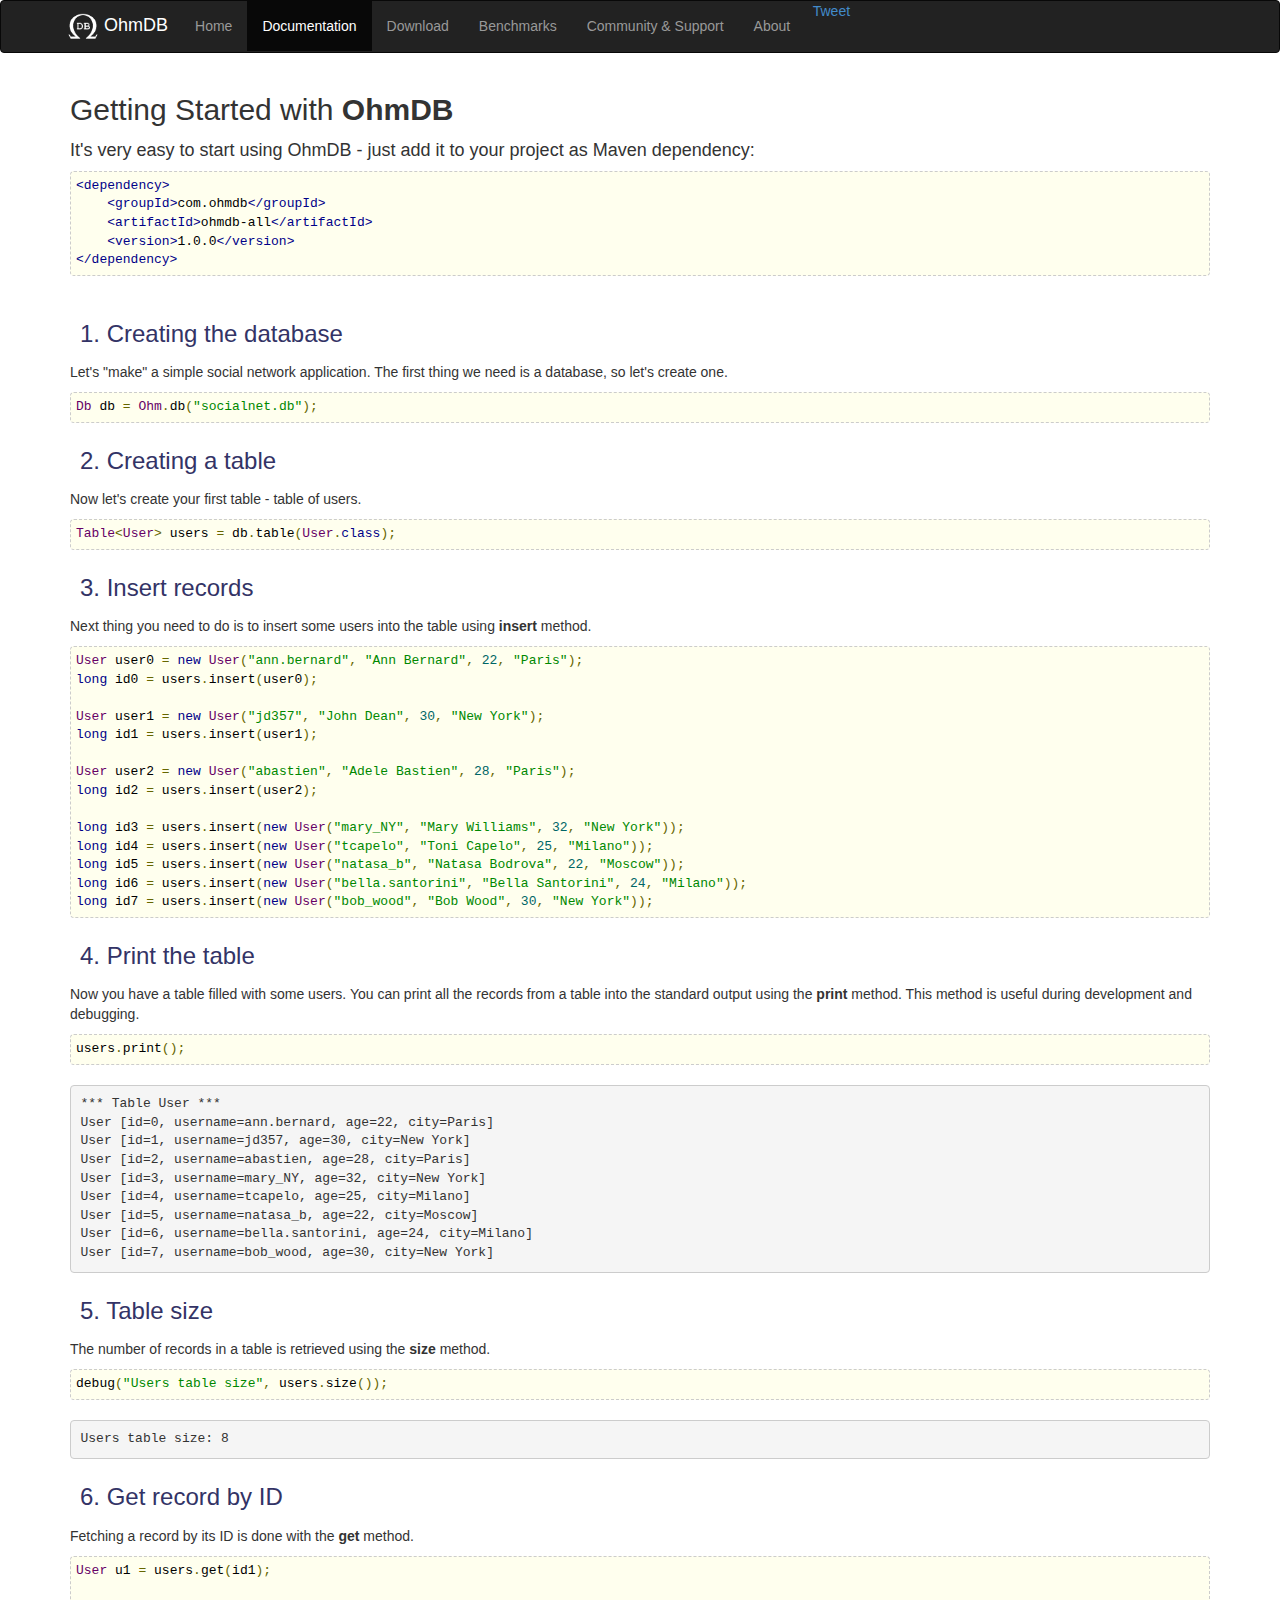
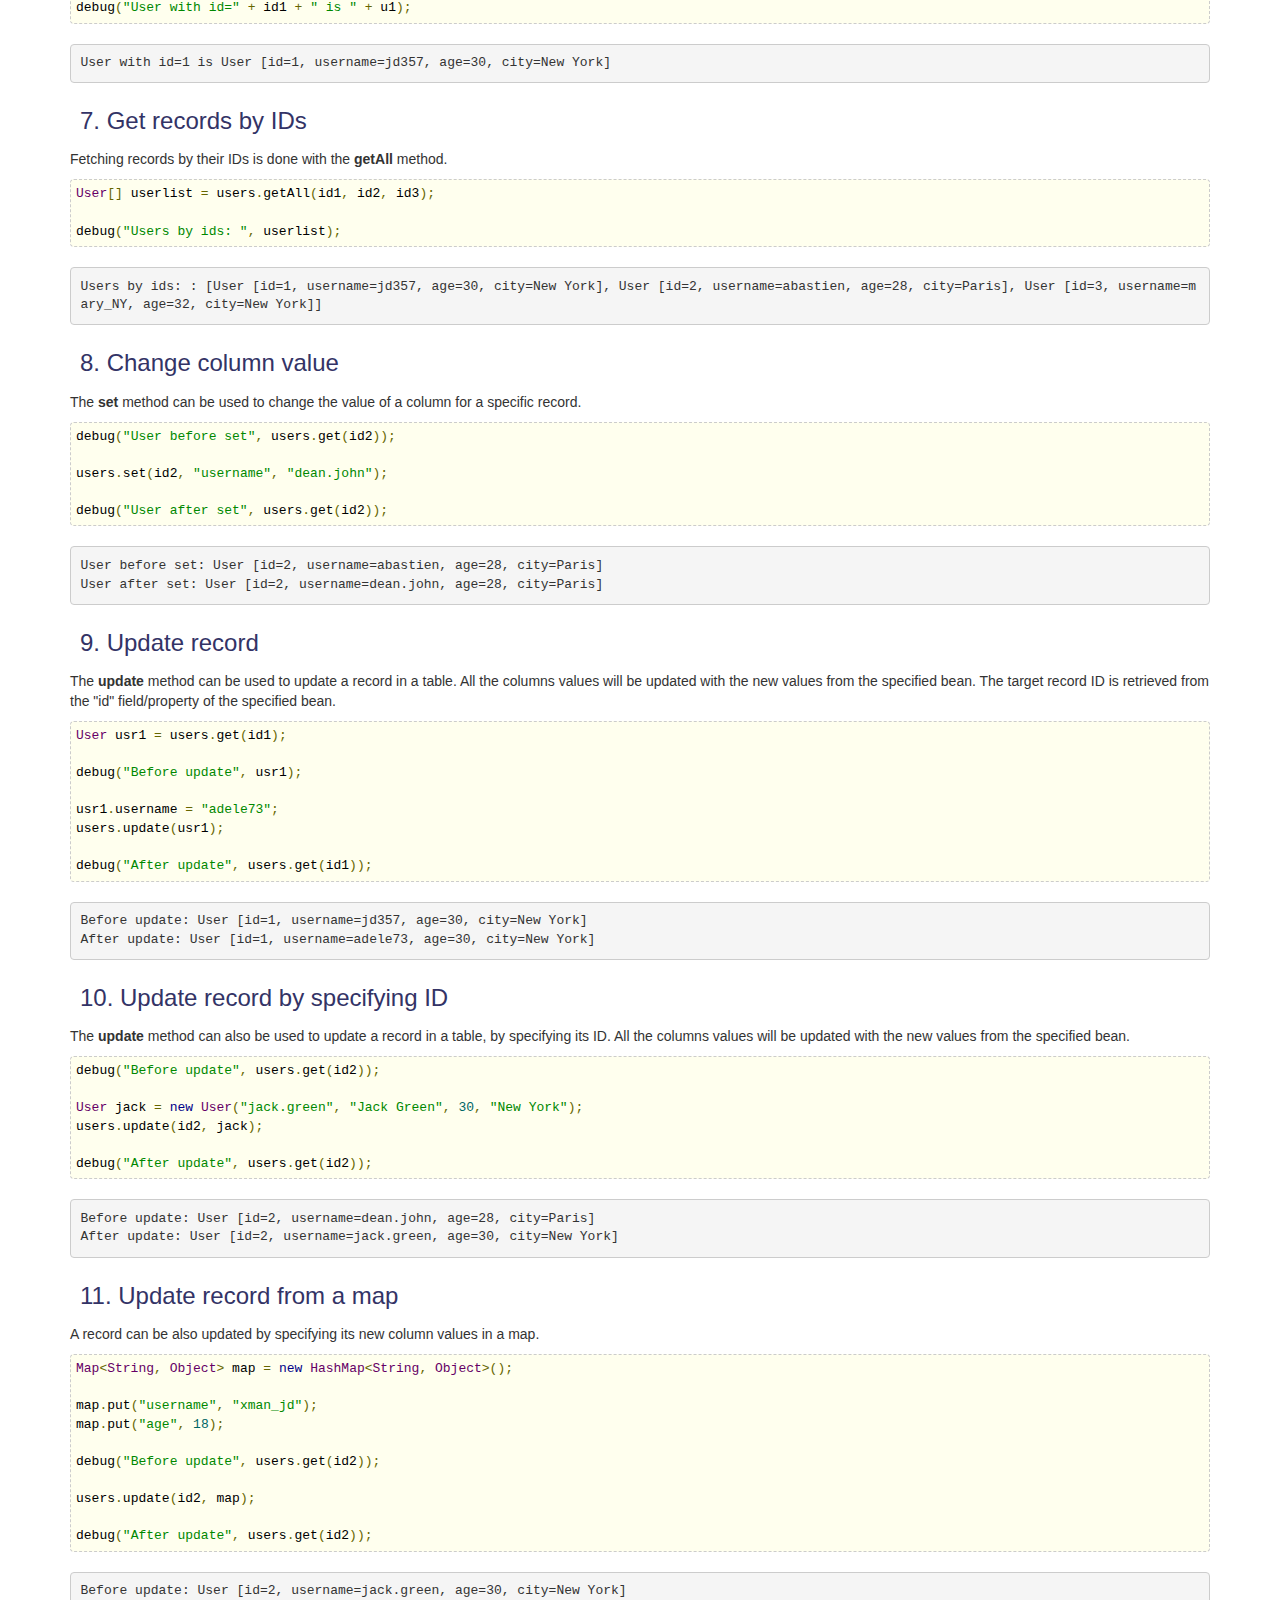
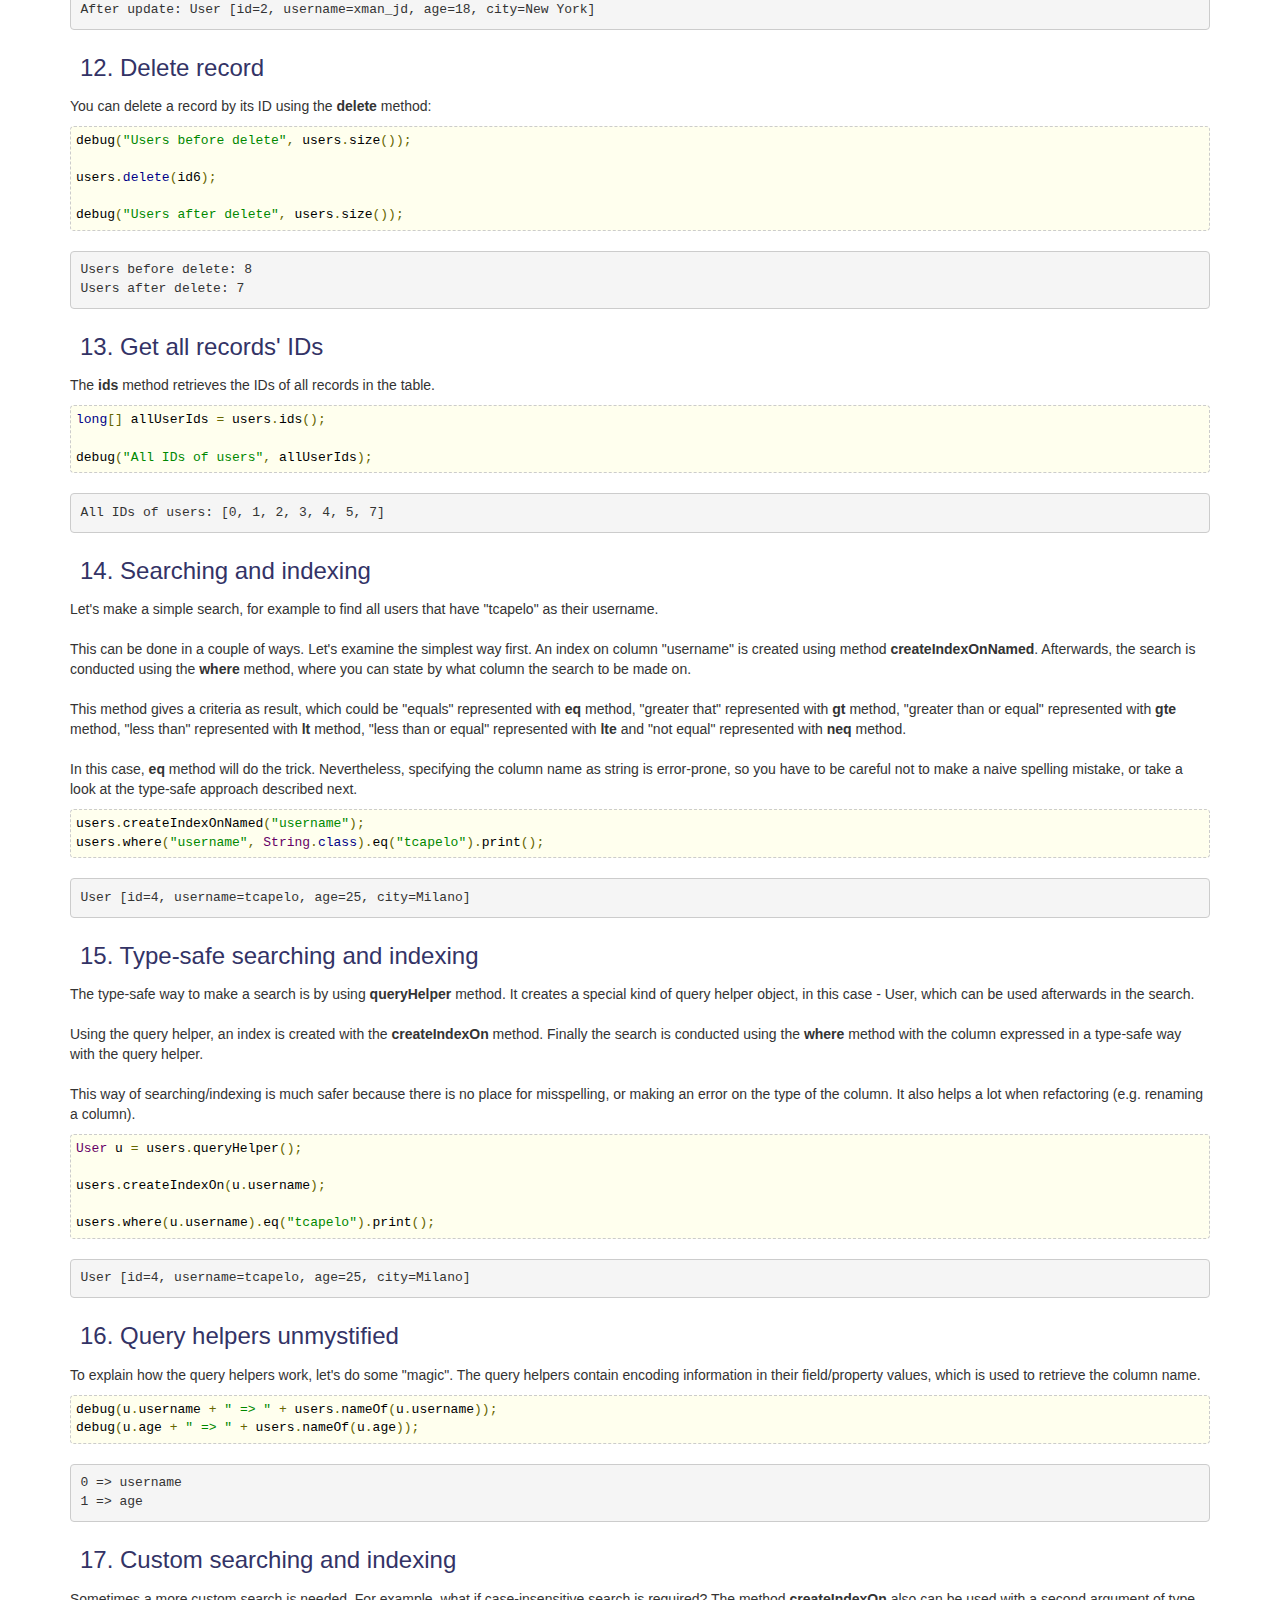
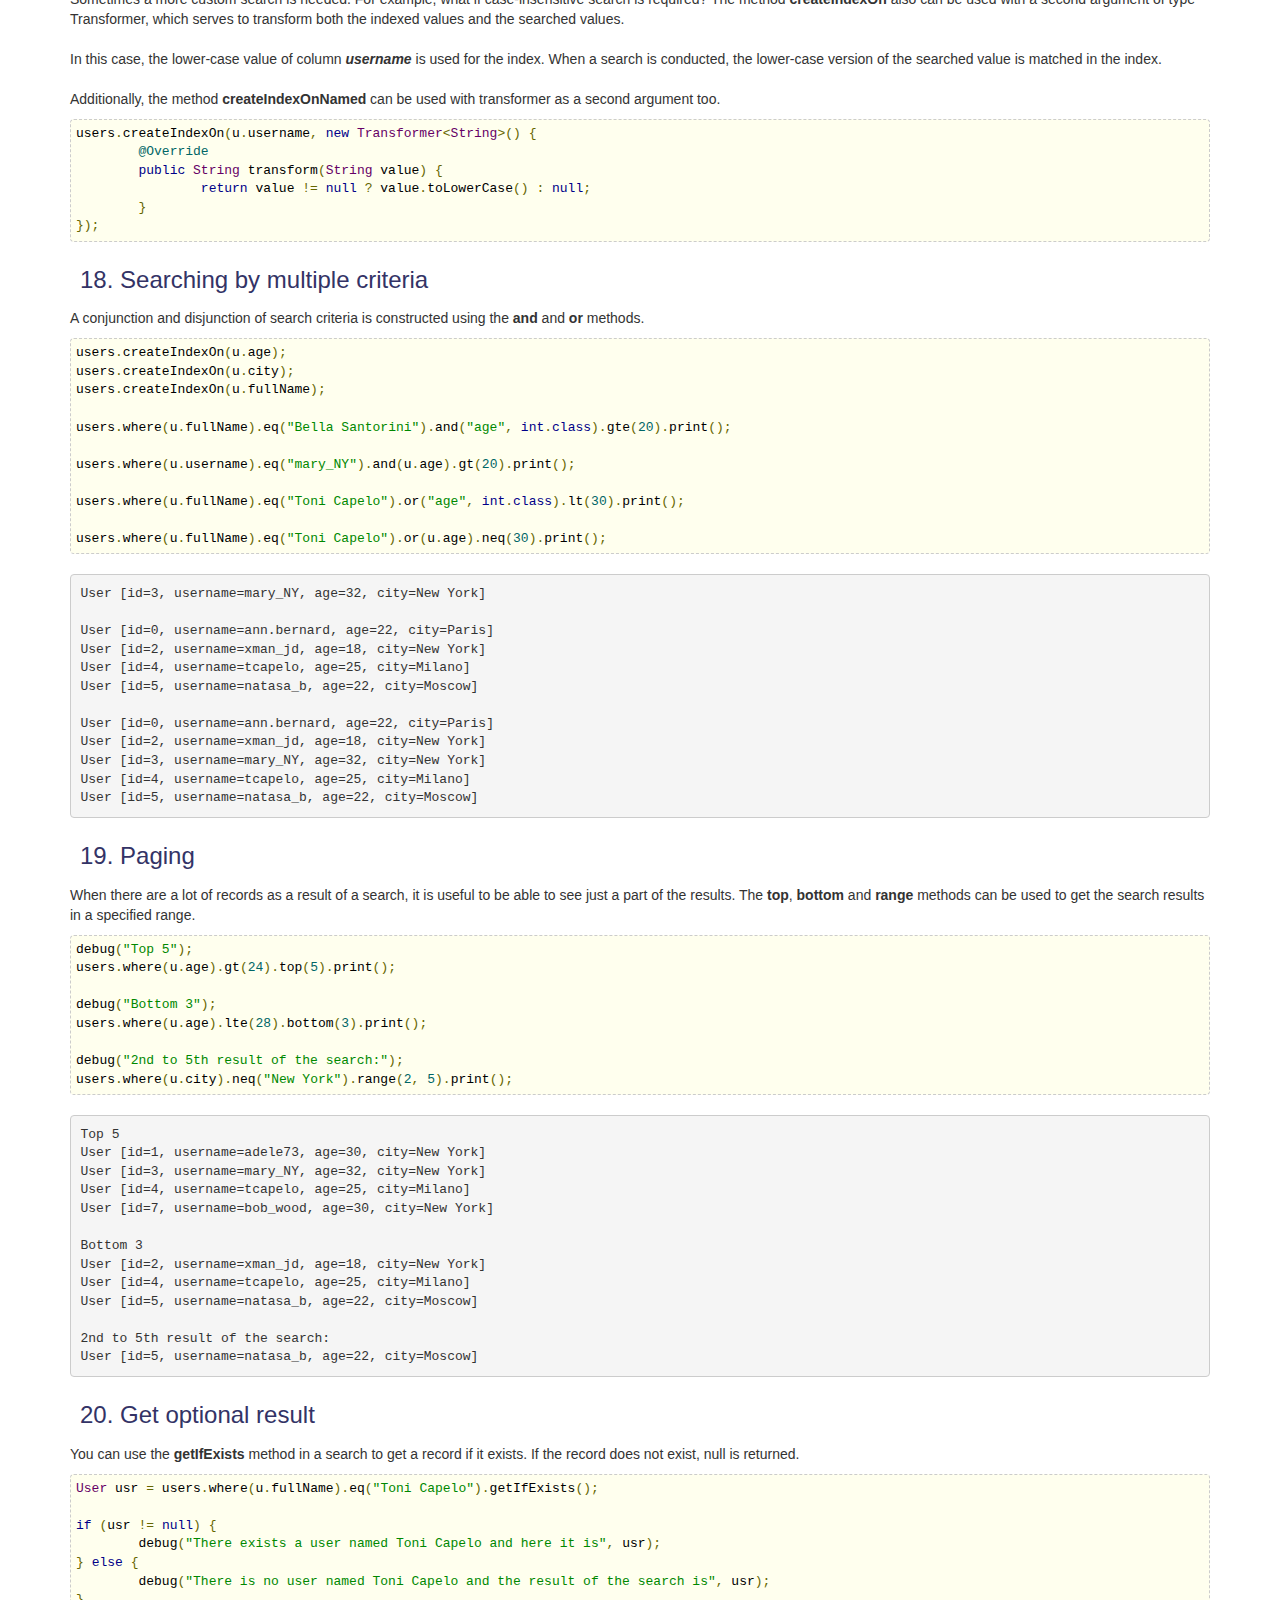
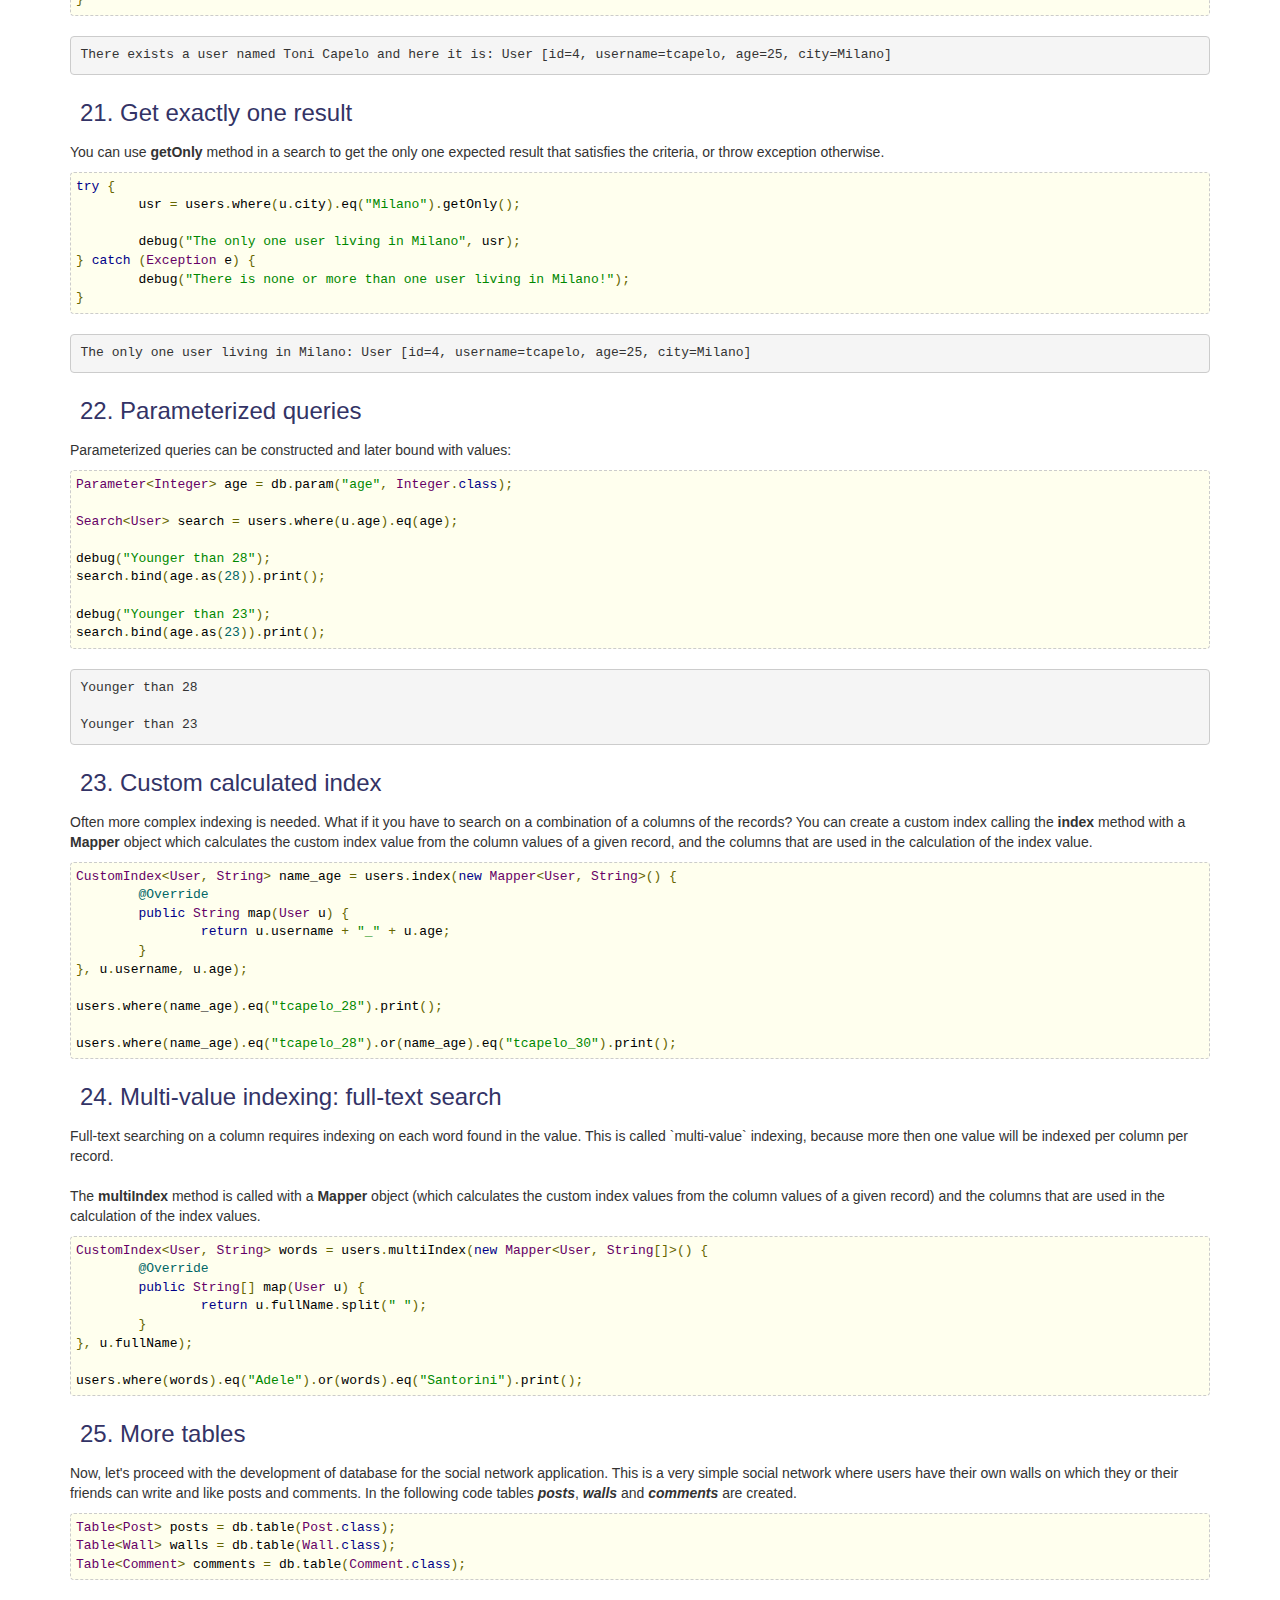
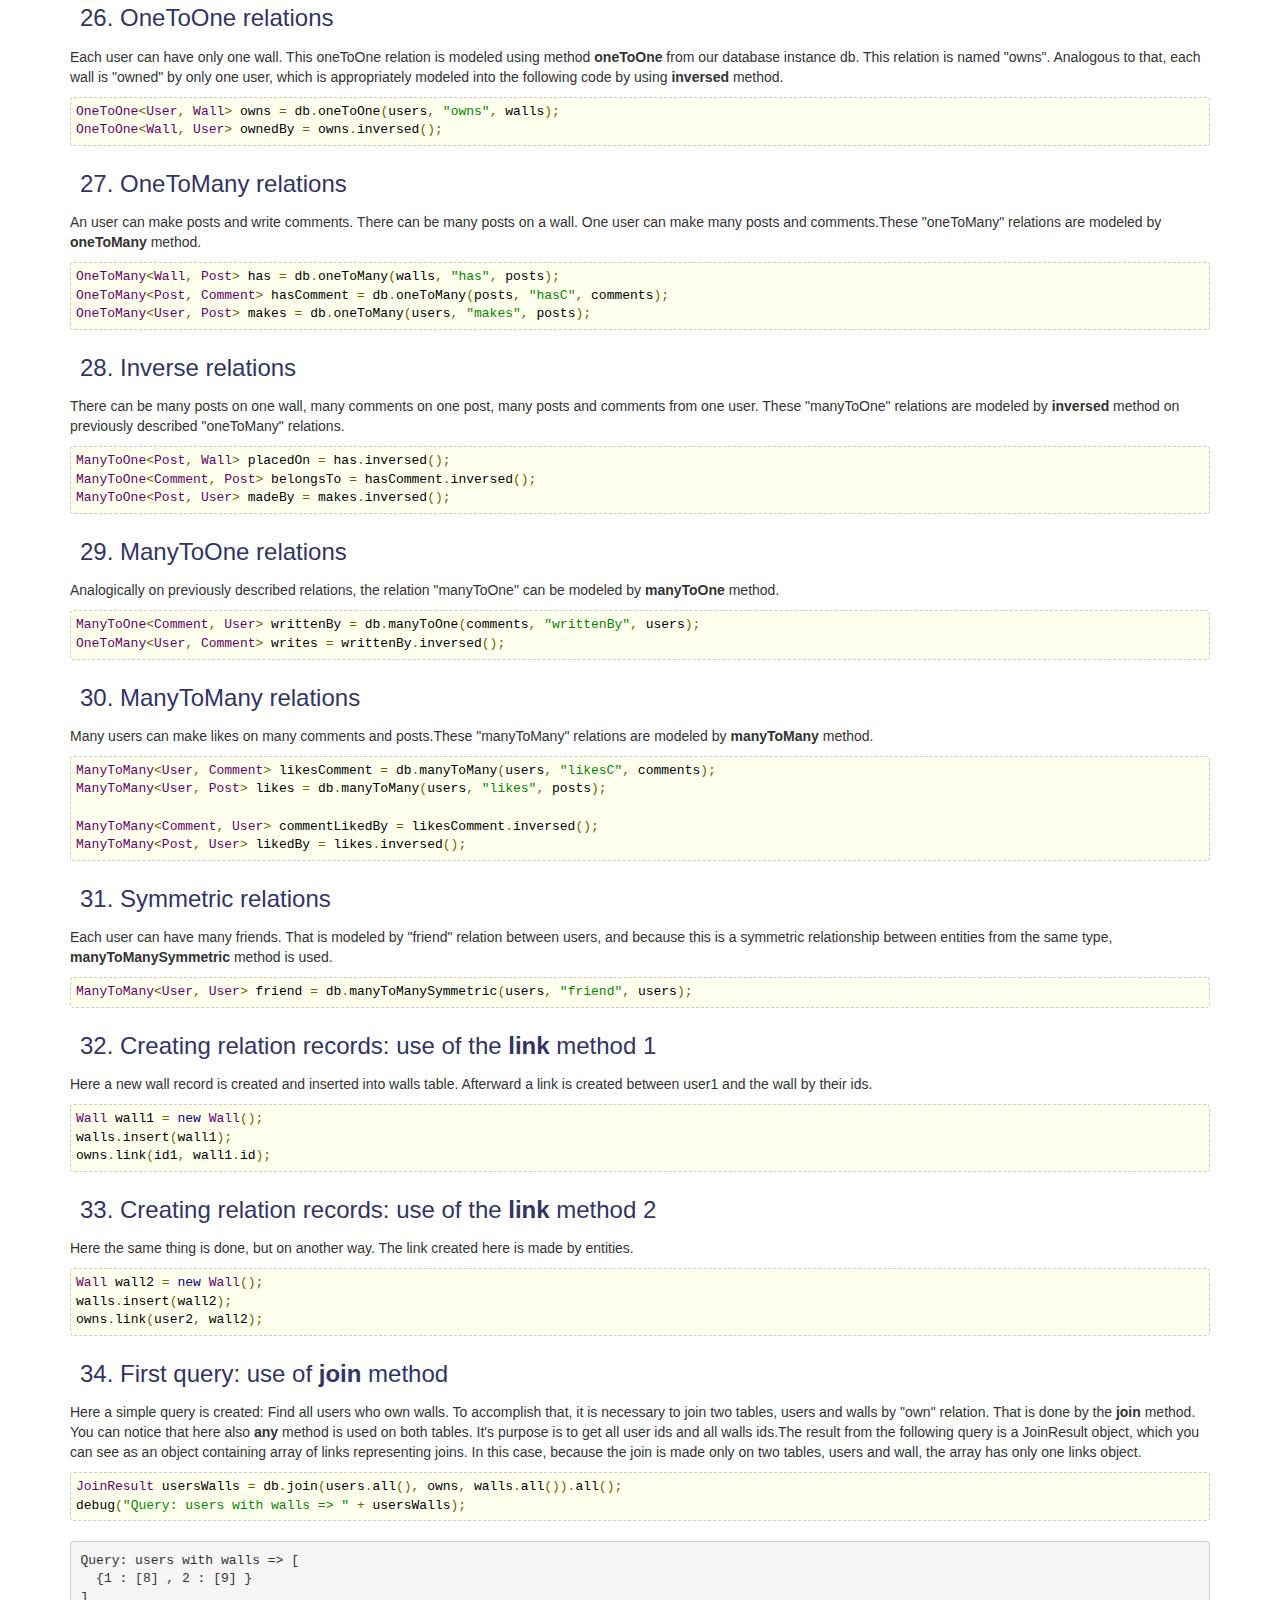
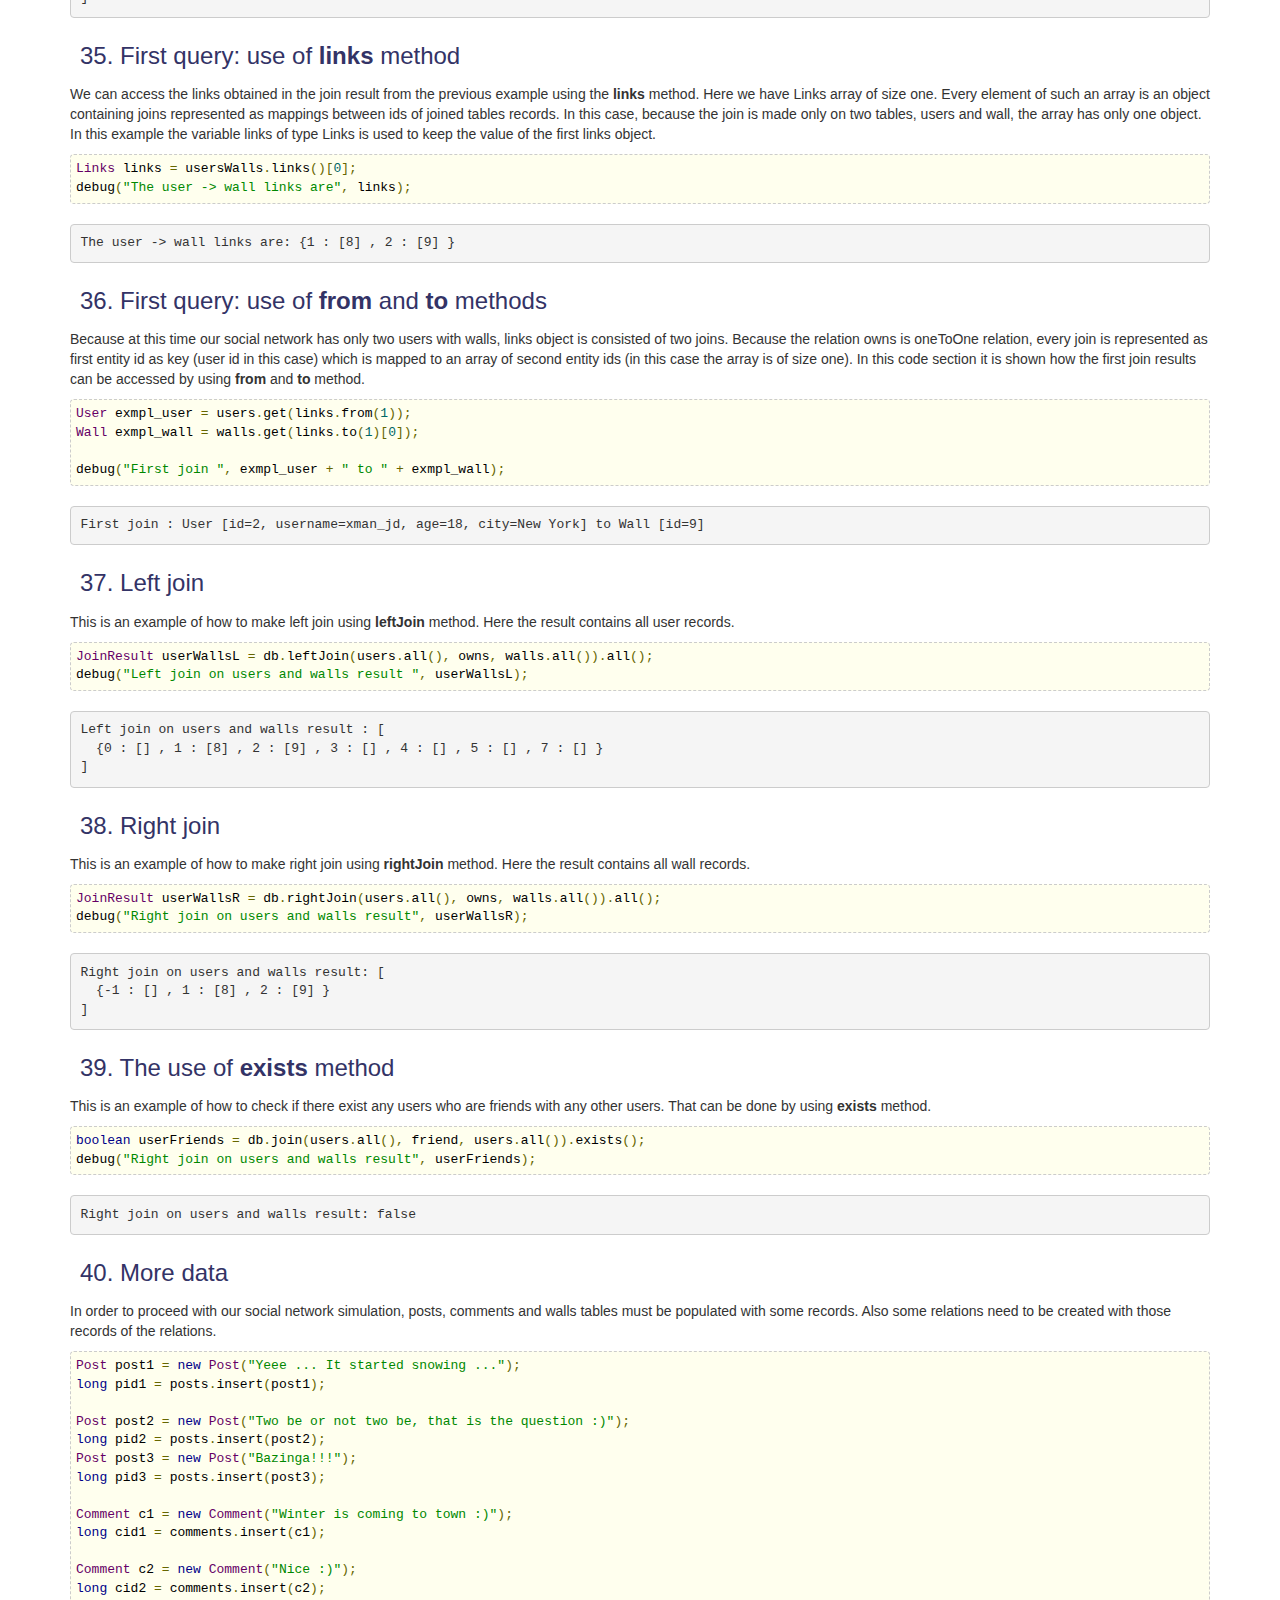
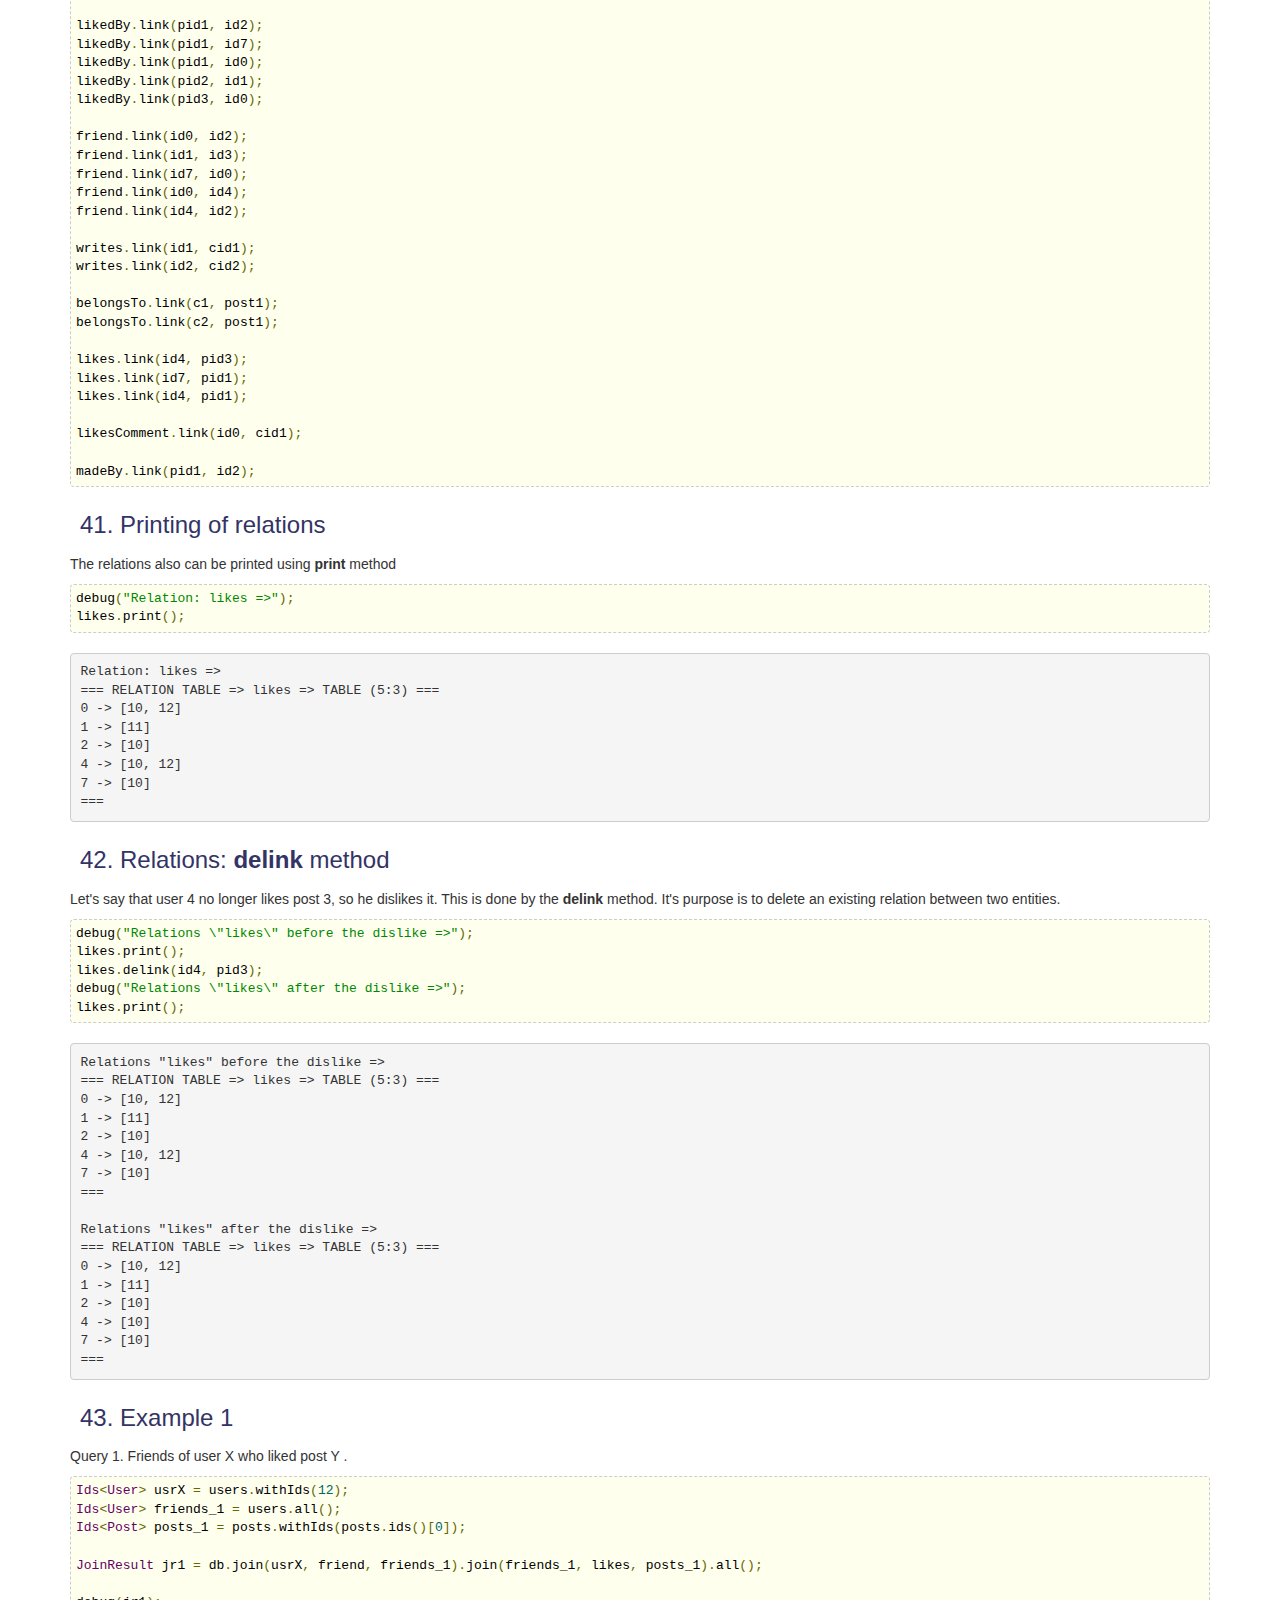
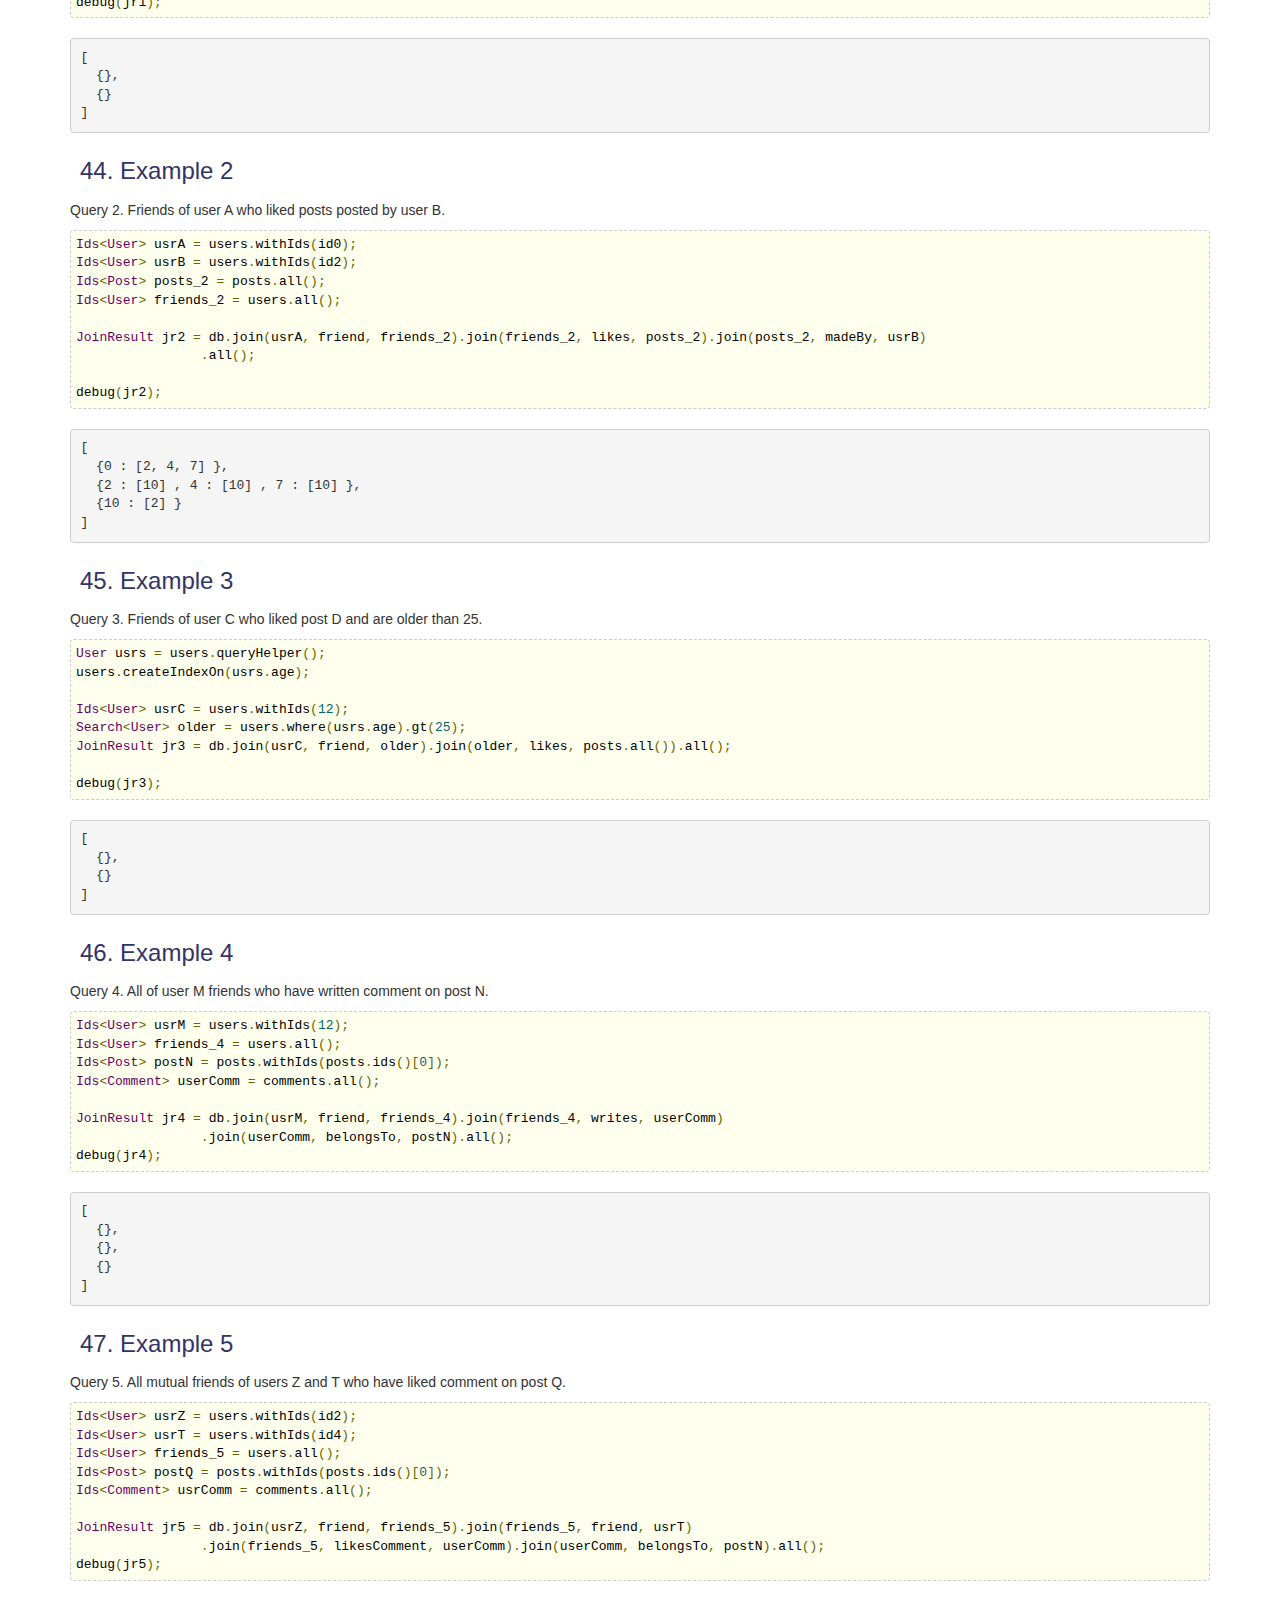
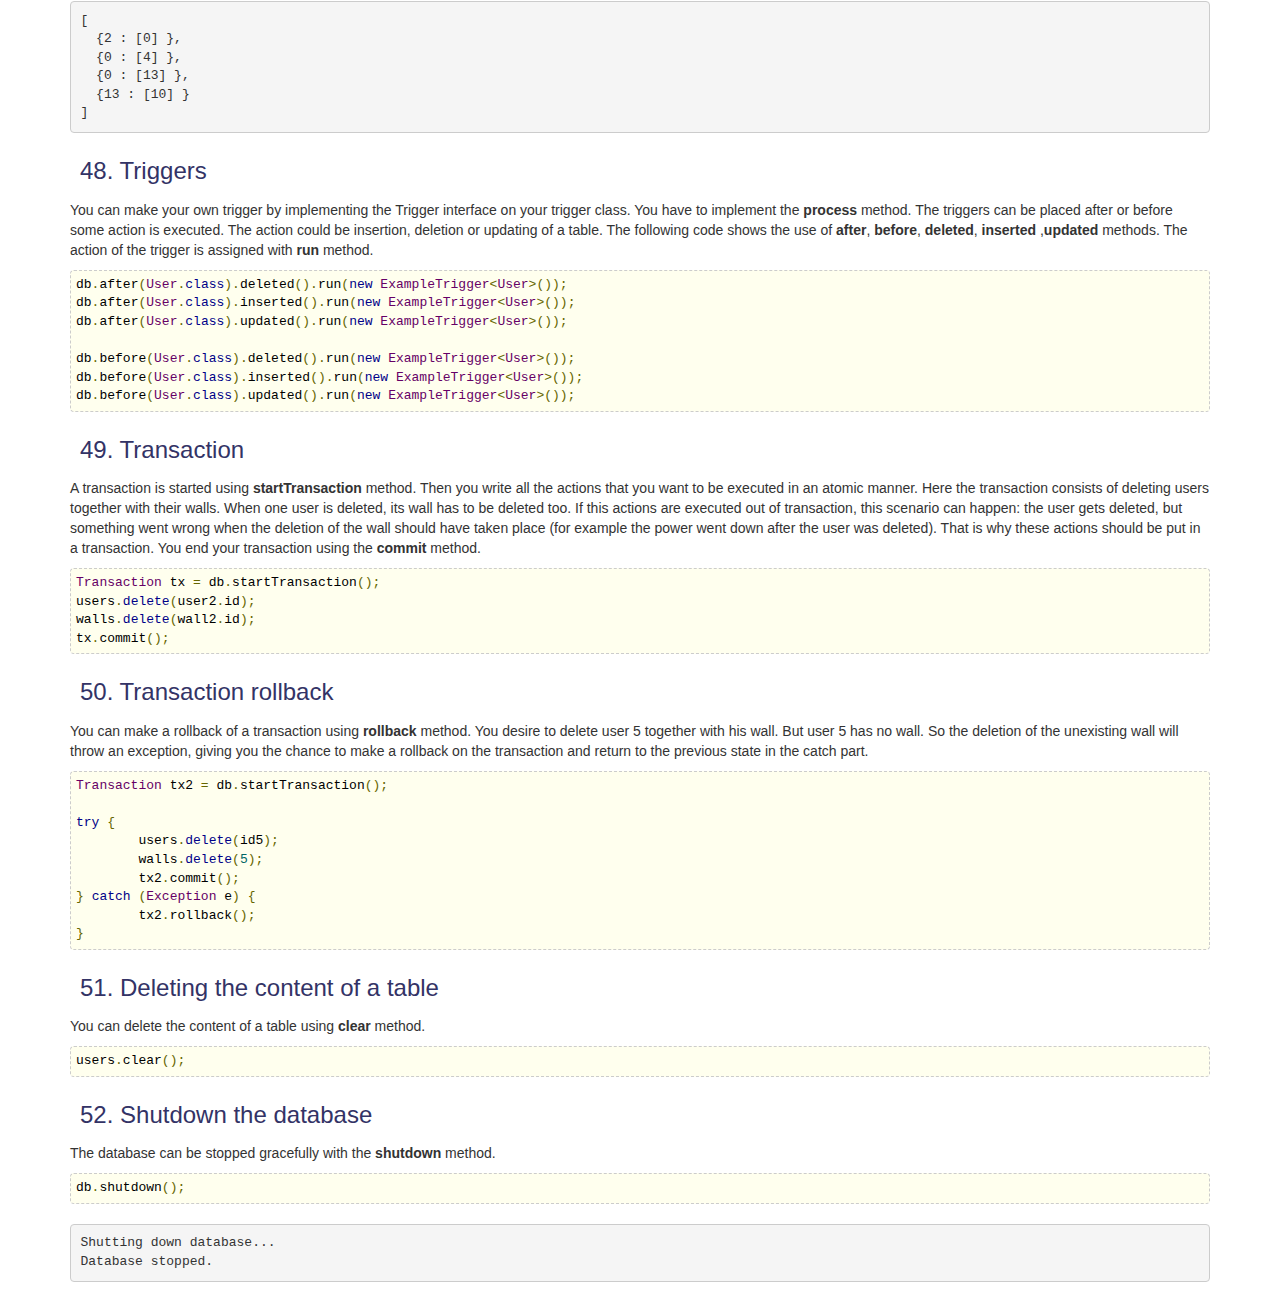
==== commit 06640b5f: "Added Maven info and small fix to the docs." ====
--- a/documentation.html
+++ b/documentation.html
@@ -84,10 +84,15 @@
 		<div class="row">
 			<div class="col-md-12">
 				<h4>
-					It's very easy to start using OhmDB - just
-					<a href="download.html">download ohmdb.jar</a>
-					and add it to your project.
+					It's very easy to start using OhmDB - just add it to your project as Maven dependency:
 				</h4>
+<pre class="prettyprint eg_code lang-xml">
+&lt;dependency&gt;
+    &lt;groupId&gt;com.ohmdb&lt;/groupId&gt;
+    &lt;artifactId&gt;ohmdb-all&lt;/artifactId&gt;
+    &lt;version&gt;1.0.0&lt;/version&gt;
+&lt;/dependency&gt;
+</pre>
 			</div>
 		</div>
 
@@ -95,7 +100,7 @@
 			<div class="col-md-12">
 			
 
-<h3 class="tut_title">1. new File("socialnet.db").delete();<br/>Creating the database</h3>
+<h3 class="tut_title">1. Creating the database</h3>
 <p><span class="tut_desc">Let's "make" a simple social network application. The first thing we need is a database, so let's create one.</span></p>
 <pre class="prettyprint eg_code lang-java">
 Db db = Ohm.db(&quot;socialnet.db&quot;);
